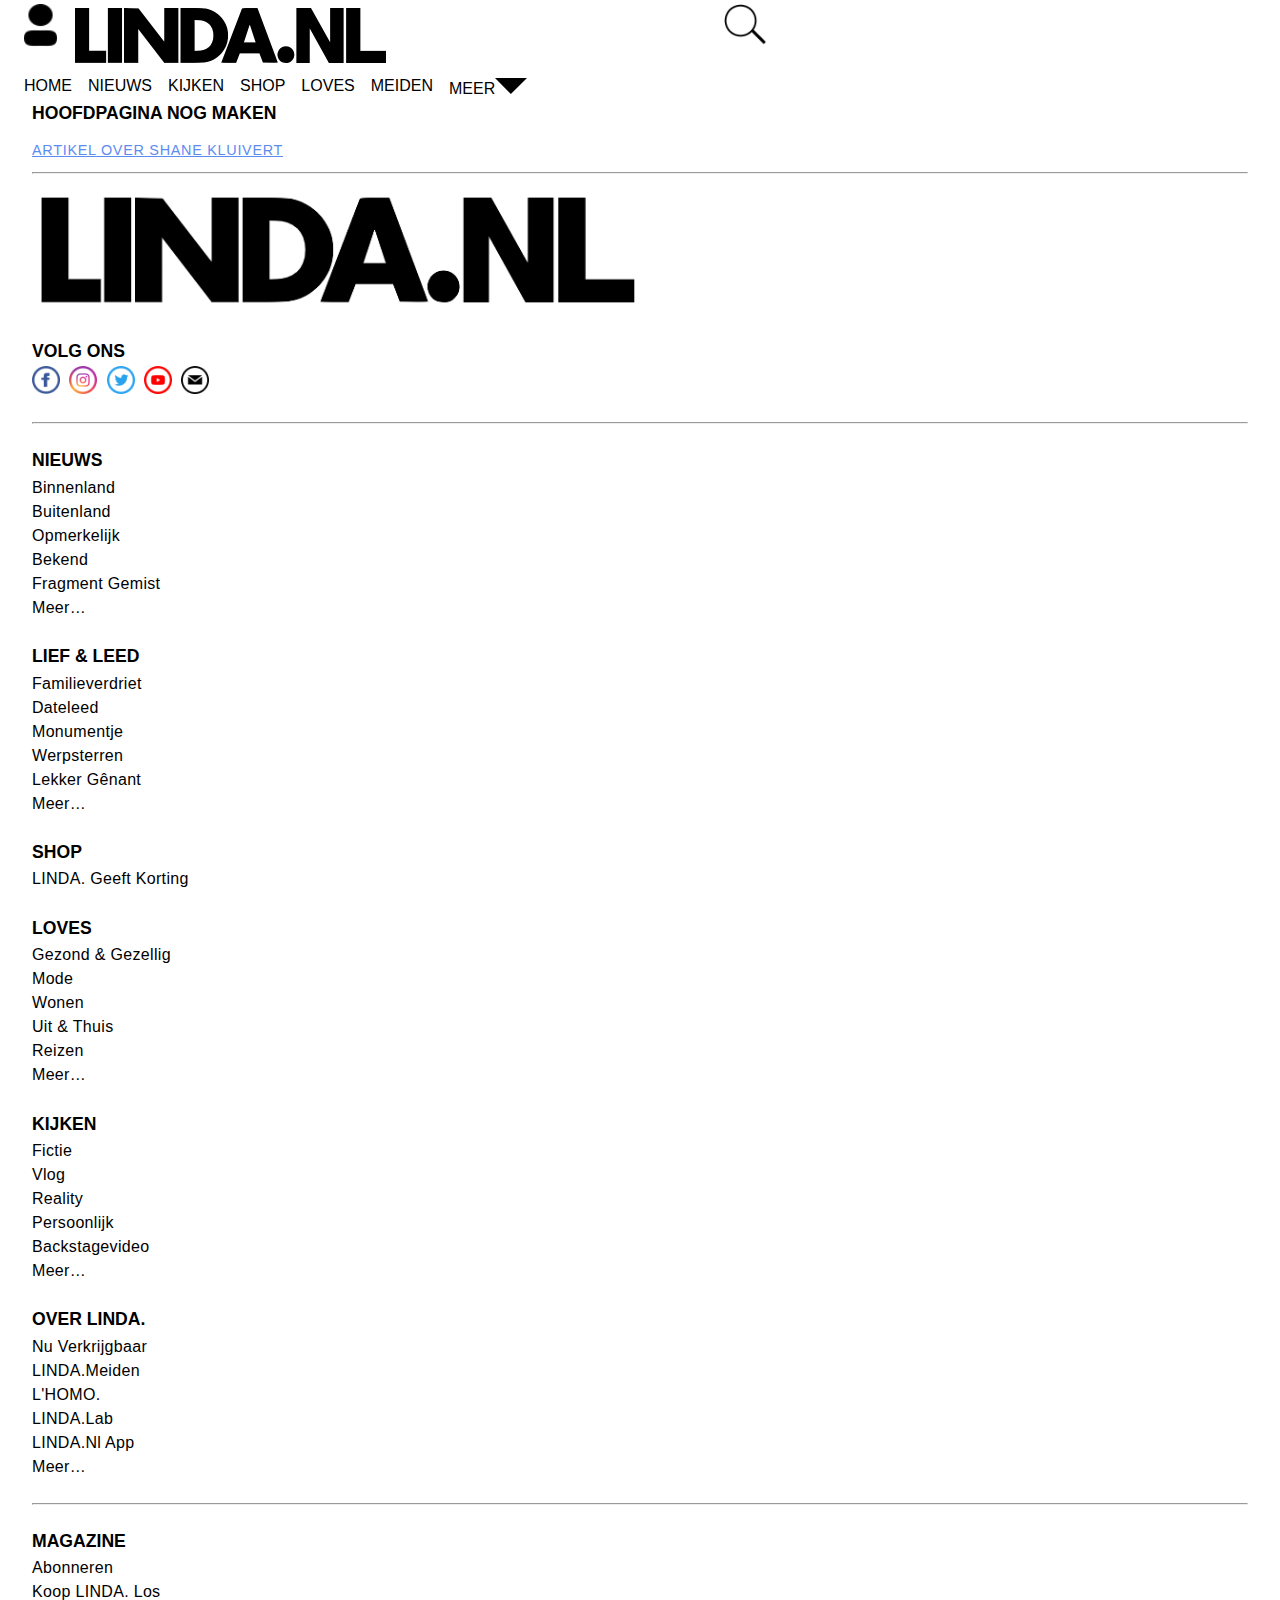
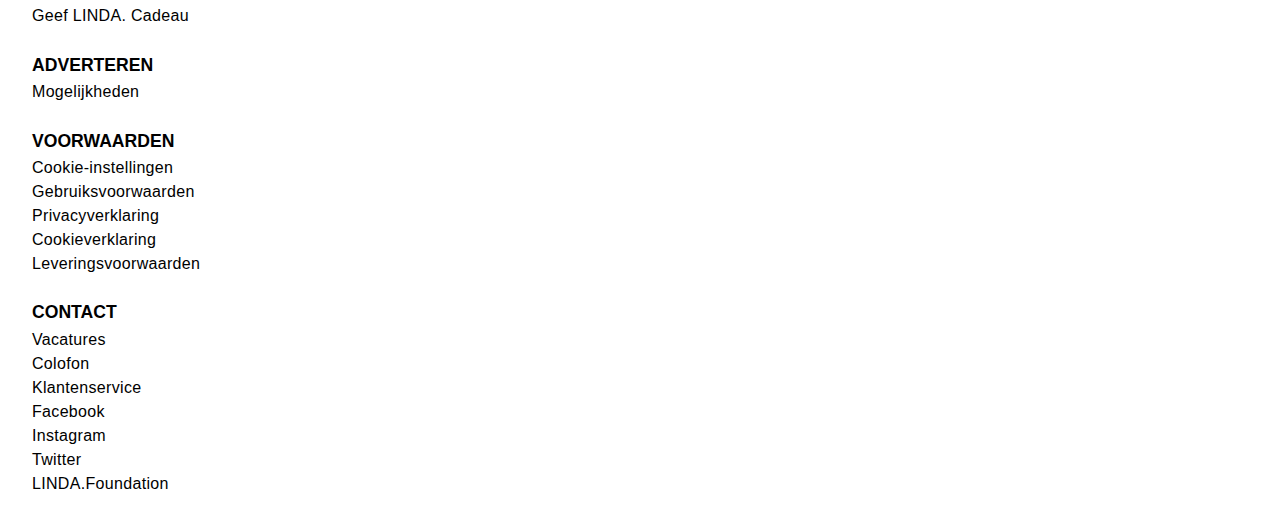
==== index.html @ d3ffcdac "Add files via upload" ====
<!DOCTYPE html>
<html lang="nl">

<head>
    <meta charset="UTF-8">
    <meta name="author" content="jouw naam">
    <meta name="viewport" content="width=device-width, initial-scale=1">

    <title>Linda.nl</title>

    <link href="styles/style.css" rel="stylesheet">

    <!-- icon in de browserbalk -->
    <link rel="icon" href="images/Screenshot%202020-11-25%20at%2020.35.13.png" type="image/x-icon">
</head>

<body>
    <header>
        <nav>
            <ul>
                <li><a href=""> <img src="images/loginbutton@2x.png" alt="Account login"> </a></li>
                <li><a href="index.html"> <img src="images/Screenshot%202020-11-25%20at%2011.07.52.png" alt="Linda.nl logo"> </a></li>
                <li><a href=""> <img src="images/search@2x.png" alt="Zoekfunctie"> </a></li>
            </ul>

            <ul>
                <li><a href="index.html">Home</a></li>
                <li><a href="">Nieuws</a></li>
                <li><a href="">Kijken</a></li>
                <li><a href="">Shop</a></li>
                <li><a href="">Loves</a></li>
                <li><a href="">Meiden</a></li>
                <li class="meerknopje"><a href="">Meer<img src="images/more-menu@2x.png" alt="Meer menu"></a></li>
            </ul>
        </nav>
    </header>

    <main>
        <article>
            <h1>HOOFDPAGINA NOG MAKEN</h1>

            <h3><a href="article.html">Artikel over Shane Kluivert</a></h3>
        </article>
    </main>

    <footer>
        <hr />

        <img class="logo" src="images/Screenshot%202020-11-25%20at%2011.07.52.png" alt="Linda.nl logo">

        <section class='volg ons'>
            <h2>Volg ons</h2>
            <ul>
                <a href="https://www.facebook.com/linda.nl/" target="_blank"> <img src="images/icon-fb@2x.png" alt="Facebook icon"> </a>
                <a href="https://www.instagram.com/linda/" target="_blank"> <img src="images/icon-instagram@2x.png" alt="Instagram icon"> </a>
                <a href="https://twitter.com/lindanieuws" target="_blank"> <img src="images/icon-twitter@2x.png" alt="Twitter icon"> </a>
                <a href="https://www.youtube.com/channel/UCWC7Q-2GDq3qexVxcdWIJoQ" target="_blank"> <img src="images/icon-youtube@2x.png" alt="You-Tube icon"> </a>
                <a href="https://www.linda.nl/nieuwsbrief" target="_blank"> <img src="images/icon-newsletter@2x.png" alt="E-mail icon"> </a>
            </ul>
        </section> <!-- end of class volg ons -->

        <hr />

        <section class='Nieuws'>
            <h2><a href="https://www.linda.nl/nieuws/">Nieuws</a></h2>
            <ul>
                <li><a href="https://www.linda.nl/nieuws/binnenland/">Binnenland</a></li>
                <li><a href="https://www.linda.nl/nieuws/buitenland/">Buitenland</a></li>
                <li><a href="https://www.linda.nl/nieuws/opmerkelijk/">Opmerkelijk</a></li>
                <li><a href="https://www.linda.nl/nieuws/bekend/">Bekend</a></li>
                <li><a href="https://www.linda.nl/nieuws/fragment-gemist/">Fragment Gemist</a></li>
                <li><a href="https://www.linda.nl/nieuws/">Meer&hellip;</a></li>
            </ul>
        </section> <!-- end of class nieuws -->

        <section class='Lief & leed'>
            <h2><a href="https://www.linda.nl/lief-en-leed/">Lief &amp; leed</a></h2>
            <ul>
                <li><a href="https://www.linda.nl/familieverdriet/">Familieverdriet</a></li>
                <li><a href="https://www.linda.nl/lief-en-leed/dateleed/">Dateleed</a></li>
                <li><a href="https://www.linda.nl/lief-en-leed/monumentje/">Monumentje</a></li>
                <li><a href="https://www.linda.nl/lief-en-leed/werpsterren/">Werpsterren</a></li>
                <li><a href="https://www.linda.nl/lief-en-leed/lekker-genant/">Lekker Gênant</a></li>
                <li><a href="https://www.linda.nl/lief-en-leed/">Meer&hellip;</a></li>
            </ul>
        </section> <!-- end of class lief & leed -->

        <section class='Shop'>
            <h2><a href="https://korting.linda.nl/">Shop</a></h2>
            <ul>
                <li><a href="https://korting.linda.nl/">LINDA. Geeft Korting</a></li>
            </ul>
        </section> <!-- end of class shop -->

        <section class='Loves'>
            <h2><a href="https://www.linda.nl/loves/">Loves</a></h2>
            <ul>
                <li><a href="https://www.linda.nl/gezond-gezellig/">Gezond &amp; Gezellig</a></li>
                <li><a href="https://www.linda.nl/lifestyle/mode/">Mode</a></li>
                <li><a href="https://www.linda.nl/lifestyle/wonen/">Wonen</a></li>
                <li><a href="https://www.linda.nl/uit/">Uit &amp; Thuis</a></li>
                <li><a href="https://www.linda.nl/reizen/">Reizen</a></li>
                <li><a href="https://www.linda.nl/loves/">Meer&hellip;</a></li>
            </ul>
        </section> <!-- end of class loves -->

        <section class='Kijken'>
            <h2><a href="https://www.linda.nl/kijken/">Kijken</a></h2>
            <ul>
                <li><a href="https://www.linda.nl/tv/fictie/">Fictie</a></li>
                <li><a href="https://www.linda.nl/tv/vlog/">Vlog</a></li>
                <li><a href="https://www.linda.nl/tv/reality/">Reality</a></li>
                <li><a href="https://www.linda.nl/tv/persoonlijk/">Persoonlijk</a></li>
                <li><a href="https://www.linda.nl/tv/backstagevideo/">Backstagevideo</a></li>
                <li><a href="https://www.linda.nl/tv/">Meer&hellip;</a></li>
            </ul>
        </section> <!-- end of class kijken -->

        <section class='Over LINDA.'>
            <h2><a href="https://www.linda.nl/magazine/">Over LINDA.</a></h2>
            <ul>
                <li><a href="https://www.linda.nl/magazine/">Nu Verkrijgbaar</a></li>
                <li><a href="https://www.linda.nl/linda-meiden/">LINDA.Meiden</a></li>
                <li><a href="https://www.linda.nl/linda-tv-nieuws/lhomo-linda-tv/">L'HOMO.</a></li>
                <li><a href="https://www.linda.nl/?page_id=526406/">LINDA.Lab</a></li>
                <li><a href="https://www.linda.nl/app/">LINDA.Nl App</a></li>
                <li><a href="https://www.linda.nl/magazine/">Meer&hellip;</a></li>
            </ul>
        </section> <!-- end of class over LINDA. -->

        <hr />

        <section class='Magazine'>
            <h2>Magazine</h2>
            <ul>
                <li><a href="https://abonnement.linda.nl/#origin=titelsite-linda&linktype=click-abonneren-footer/">Abonneren</a></li>
                <li><a href="https://www.linda.nl/koop-linda-los/">Koop LINDA. Los</a></li>
                <li><a href="https://abonnement.linda.nl/geefcadeau#origin=titelsite-linda&linktype=click-footer-cadeau/">Geef LINDA. Cadeau</a></li>
            </ul>
        </section> <!-- end of class magazine -->

        <section class='Adverteren'>
            <h2>Adverteren</h2>
            <ul>
                <li><a href="https://adverteren.linda.nl/">Mogelijkheden</a></li>
            </ul>
        </section> <!-- end of class adverteren -->

        <section class='Voorwaarden'>
            <h2>Voorwaarden</h2>
            <ul>
                <li><a href="">Cookie-instellingen</a></li>
                <li><a href="https://privacy.talpanetwork.com/nl/voorwaarden/">Gebruiksvoorwaarden</a></li>
                <li><a href="https://privacy.talpanetwork.com/nl/privacy/">Privacyverklaring</a></li>
                <li><a href="https://privacy.talpanetwork.com/nl/cookies/">Cookieverklaring</a></li>
                <li><a href="https://www.linda.nl/leveringsvoorwaarden/">Leveringsvoorwaarden</a></li>
            </ul>
        </section> <!-- end of class voorwaarden -->

        <section class='Contact'>
            <h2>Contact</h2>
            <ul>
                <li><a href="https://www.linda.nl/vacature/">Vacatures</a></li>
                <li><a href="https://www.linda.nl/colofon/">Colofon</a></li>
                <li><a href="http://klantenservice.linda.nl/nl/support/home/">Klantenservice</a></li>
                <li><a href="https://www.facebook.com/linda.nl/">Facebook</a></li>
                <li><a href="https://www.instagram.com/linda/">Instagram</a></li>
                <li><a href="https://twitter.com/lindanieuws/">Twitter</a></li>
                <li><a href="https://www.lindafoundation.nl/">LINDA.Foundation</a></li>
            </ul>
        </section> <!-- end of class contact -->
    </footer>

    <script src="scripts/script.js"></script>

</body>

</html>
---- styles/style.css ----
/* styling geldig op alle html */
* {
    /* nergens een padding tussen, zonder dit kan een default gegeven worden met padding */
    padding: 0;
    /* padding en border hebben geen invloed op de width */
    box-sizing: border-box;
    font-family: "Helvetica Neue", sans-serif;
    background-color: white;
    margin: 0;
}

header {
    display: flex;
    margin-left: 1em;
    margin-right: 1em;
}

header nav ul {
    display: flex;
    overflow-x: scroll;
}

header nav ul li {
    text-transform: uppercase;
    font-weight: 200;
    /* margin boven en onder & links en rechts */
    margin: .25em 0;
    line-height: 1em;
    list-style-type: none;
    padding-left: .5em;
    padding-right: .5em;
}

.meerknopje {
    display: flex;
    flex-direction: row;
}

/* unvisited link */
header a:link {
    color: black;
    text-decoration: none;
}

/* visited link */
header a:visited {
    color: black;
    text-decoration: none;
    text-decoration: underline;
    font-weight: 600;
}

/* mouse over link */
header a:hover,
a:focus {
    color: black;
    text-decoration: none;
}

/* selected link */
header a:active {}


/* inlog icon in header */
header nav ul li:nth-of-type(1) img {
    width: 110%;
}

/* linda logo in header */
header nav ul li:nth-of-type(2) img {
    width: 50%;
}

/* vergrootglas icon in header */
header nav ul li:nth-of-type(3) img {
    width: 90%;
}

main article {
    margin-left: 2em;
    margin-right: 2em;
}

p.ondertitel {
    text-transform: uppercase;
    font-weight: 300;
    margin-top: 1em;
    margin: auto;
    font-size: .7em;
}

h1 {
    text-transform: uppercase;
    font-weight: 900;
    /* maak de tekst zo smal als mogelijk */
    font-stretch: ultra-condensed;
    /* margin boven en onder & links en rechts */
    margin: .25em 0;
    line-height: 1em;
    font-size: 1.1em;
}

h2 {
    text-transform: uppercase;
    margin: 0 0 .5em 0;
    /* maak de tekst zo smal als mogelijk */
    font-stretch: ultra-condensed;
    font-size: 1.1em;
}

h3 {
    font-weight: 600;
    font-size: .85em;
}

h4 {
    font-weight: 300;
    /* iets meer witruimte tussen de letters in */
    letter-spacing: .02em;
    font-size: .7em;
    color: grey;
}

h5 {
    text-transform: uppercase;
    font-weight: 300;
    /* iets meer witruimte tussen de letters in */
    letter-spacing: .02em;
    margin: 0 0 1em 0;
}

p {
    font-size: .85em;
    font-weight: 300;
    margin: 0 0 2em 0;
    line-height: 1.5em;
}

/* H2 in eerste artikel over Shane KLuivert */
main article:nth-of-type(1) h2 {
    font-weight: 900;
}

/* H2 in tweede artikel met kopje meer eten & drinken */
main article:nth-of-type(2) h2 {
    font-weight: 200;
    /* iets meer witruimte tussen de letters in */
    letter-spacing: .02em;
    text-align: center;
    padding-top: 1em;
}

/* H2 in derde artikel met kopje advertorials cultuursnuivers */
main article:nth-of-type(3) h2 {
    font-weight: 200;
    /* iets meer witruimte tussen de letters in */
    letter-spacing: .02em;
    text-align: center;
    padding-top: 1em;
}

/* H2 in vierde artikel met kopje meest bekeken */
main article:nth-of-type(4) h2 {
    font-weight: 200;
    /* iets meer witruimte tussen de letters in */
    letter-spacing: .02em;
    text-align: center;
    padding-top: 1em;
}

/* H3 in eerste artikel over Shane Kluivert */
main article:nth-of-type(1) h3:nth-of-type(1) {
    text-transform: uppercase;
    font-weight: 300;
    font-size: .9em;
    color: grey;
    /* iets meer witruimte tussen de letters in */
    letter-spacing: .05em;
    padding: 1em 0;
}

/* H3 in tweede artikel over meer eten & drinken */
main article:nth-of-type(2) h3 {
    padding-bottom: 1em;
}

/* H3 in het derde artikel over advertorials cultuursnuivers */
main article:nth-of-type(3) h3 {
    padding-bottom: 1.8em;
}

/* H3 in vierde artikel over meest bekeken de 'uitleg' bij afbeelding */
main article:nth-of-type(4) h3 {
    font-weight: 400;
    font-size: .9em;
    /* iets meer witruimte tussen de letters in */
    letter-spacing: .05em;
    line-height: 1.4em;
    margin-bottom: 1.8em;
}

/* H4 in eerste artikel over Shane Kluivert 'tijdsaanduiding en auteur' */
main article:nth-of-type(1) h4 {
    text-transform: uppercase;
    margin: 0 0 1.5em 0;
}

/* H5 in vierde artikel over meest bekeken de 'ondertitel' bij afbeelding */
main article:nth-of-type(4) h5 {
    letter-spacing: .05em;
    font-size: .8em;
    margin-bottom: .5em;
}

/* eerste p in eerste artikel over Shane Kluivert */
main article:nth-of-type(1) p:nth-of-type(2) {
    margin-bottom: 1em;
}

/* negende p in eerste artikel over Shane Kluivert 'lees ook' */
main article:nth-of-type(1) p:nth-of-type(9) {
    text-align: center;
    margin-top: 2em;
    margin-bottom: .5em;
}

/* tiende p in eerste artikel over Shane Kluivert 'link bij lees ook' */
main article:nth-of-type(1) p:nth-of-type(10) {
    text-align: center;
    margin-top: 0;
    margin-bottom: 2em;
}

/* p in tweede artikel 'meer eten & drinken link' */
main article:nth-of-type(2) p:nth-of-type(1) {
    text-transform: uppercase;
    font-weight: 800;
    text-align: center;
    margin-top: 1em;
    margin-bottom: 1.5em;
    font-size: 1em;
}

/* linkjes in eerste artikel over Shane Kluivert */
main article:nth-of-type(1) a {
    text-decoration: underline;
    color: black;
}

/* linkjes in tweede artikel 'meer eten & drinken' */
main article:nth-of-type(2) a {
    text-decoration: underline;
    color: black;
}

/* unvisited link in eerste artikel over Shane Kluivert */
main article:nth-of-type(1) a:link {
    color: #5d8cf1;
}

/* visited link in eerste artikel over Shane Kluivert */
main article:nth-of-type(1) a:visited {
    color: #5d8cf1;
}

/* mouse over link in eerste artikel over Shane Kluivert */
main article:nth-of-type(1) a:hover,
a:focus {}

/* selected link in eerste artikel over Shane Kluivert */
main article:nth-of-type(1) a:active {}

/* het tweede artikel */
main article:nth-of-type(2) section {
    display: flex;
    align-items: flex-start;
    padding: .25em 0;
}

/* de secties in de secties in het tweede artikel */
main article:nth-of-type(2) section section {
    display: flex;
    align-items: flex-start;
}

/* het eerste 'blokje' in het tweede artikel */
main article:nth-of-type(2) section:nth-of-type(1) {
    display: flex;
    flex-direction: row;
}

/* de eerste sectie uit het eerste 'blokje' in het tweede artikel */
main article:nth-of-type(2) section:nth-of-type(1) section:nth-of-type(1) {
    flex-direction: column;
}

/* het tweede 'blokje' in het tweede artikel */
main article:nth-of-type(2) section:nth-of-type(2) {
    display: flex;
    flex-direction: row;
}

/* de eerste sectie uit het tweede 'blokje' in het tweede artikel */
main article:nth-of-type(2) section:nth-of-type(2) section:nth-of-type(1) {
    flex-direction: column;
}

/* het derde 'blokje' in het tweede artikel */
main article:nth-of-type(2) section:nth-of-type(3) {
    display: flex;
    flex-direction: row;
}

/* de eerste sectie uit het derde 'blokje' in het tweede artikel */
main article:nth-of-type(2) section:nth-of-type(3) section:nth-of-type(1) {
    flex-direction: column;
}

/* het vierde 'blokje' in het tweede artikel */
main article:nth-of-type(2) section:nth-of-type(4) {
    display: flex;
    flex-direction: row;
}

/* de eerste sectie uit het vierde 'blokje' in het tweede artikel */
main article:nth-of-type(2) section:nth-of-type(4) section:nth-of-type(1) {
    flex-direction: column;
}

/* het vijfde 'blokje' in het tweede artikel */
main article:nth-of-type(2) section:nth-of-type(5) {
    display: flex;
    flex-direction: row;
}

/* de eerste sectie uit het vijfde 'blokje' in het tweede artikel */
main article:nth-of-type(2) section:nth-of-type(5) section:nth-of-type(1) {
    flex-direction: column;
}

/* de secties uit artikel 3 in een horizontale scrollbar willen plaatsen */
main article:nth-of-type(3) section {
    /* scrollbar van meerdere elementen die uit beeld flowen */
    overflow-x: scroll;
}

/* de secties uit artikel 4 in een horizontale scrollbar willen plaatsen */
main article:nth-of-type(4) section {
    /* scrollbar van meerdere elementen die uit beeld flowen */
    overflow-x: scroll;
}

/* in het vierde artikel de tekst onder de foto */
main article:nth-of-type(4) section section:nth-of-type(1) {
    text-align: center;

}

main section.share {
    margin-left: 2em;
    padding: .5em 0;
}

/* unvisited link bij section 'share' */
main section.share a:link {
    color: black;
    text-decoration: none;
}

/* visited link bij section 'share' */
main section.share a:visited {
    color: black;
    text-decoration: none;
}

/* mouse over link bij section 'share' */
main section.share a:hover,
a:focus {
    text-decoration: none;
}

/* selected link bij section 'share' */
main section.share a:active {}

/* afbeelding Shane in eerste artikel */
main article:nth-of-type(1) img {
    width: 100%;
    height: auto;
}

/* video over Shane in eerste artikel */
main article:nth-of-type(1) iframe {
    width: 100%;
    height: auto;
}

/* afbeeldingen van facebook, whatsapp en email om te sharen */
main section.share img {
    width: 1.75em;
    height: auto;
    margin-right: .3em;
}

/* afbeeldingen in artikel 'meer eten & drinken */
main article:nth-of-type(2) section:nth-of-type(2) img {
    width: 5em;
    height: 5em;
}

/* afbeeldingen in artikel 'advertorials cultuursnuivers' */
main article:nth-of-type(3) section img {
    width: 100%;
    height: auto;
}

/* afbeeldingen in artikel 'meest bekeken' */
main article:nth-of-type(4) section img {
    width: 100%;
    height: auto;
}

footer {
    margin-left: 2em;
    margin-right: 2em;
    position: static;
}

footer section {
    position: relative;
    flex-wrap: wrap;
}

footer section:nth-of-type(1) {
    text-decoration: none;
}

footer h2 {
    font-size: 1.1em;
    margin: 1.5em 0 .25em 0;
    text-decoration: none;
}

footer ul {
    list-style-type: none;
    margin: .25em 0 1.5em 0;
}

footer ul li {
    font-weight: 300;
    letter-spacing: .02em;
    line-height: 1.5em;
    text-decoration: none;
}

/* unvisited link */
footer a:link {
    color: black;
    text-decoration: none;
}

/* visited link */
footer a:visited {
    color: black;
    text-decoration: none;
}

/* mouse over link */
footer a:hover,
a:focus {
    text-decoration: underline;
}

/* selected link */
footer a:active {}

/* unvisited link bij 'volg ons' */
footer section:nth-of-type(1) a:link {
    text-decoration: none;
}

/* visited link bij 'volg ons' */
footer section:nth-of-type(1) a:visited {
    text-decoration: none;
}

/* mouse over link bij 'volg ons' */
footer section:nth-of-type(1) a:hover,
a:focus {
    color: black;
    text-decoration: none;
}

/* selected link bij 'volg ons' */
footer section:nth-of-type(1) a:active {}

/* afbeeldingen van social media accounts in de footer */
footer section:nth-of-type(1) img {
    width: 1.75em;
    height: auto;
    margin-right: .3em;
}

.logo {
    width: 50%;
    align-content: center;
    margin-top: 1em;
}
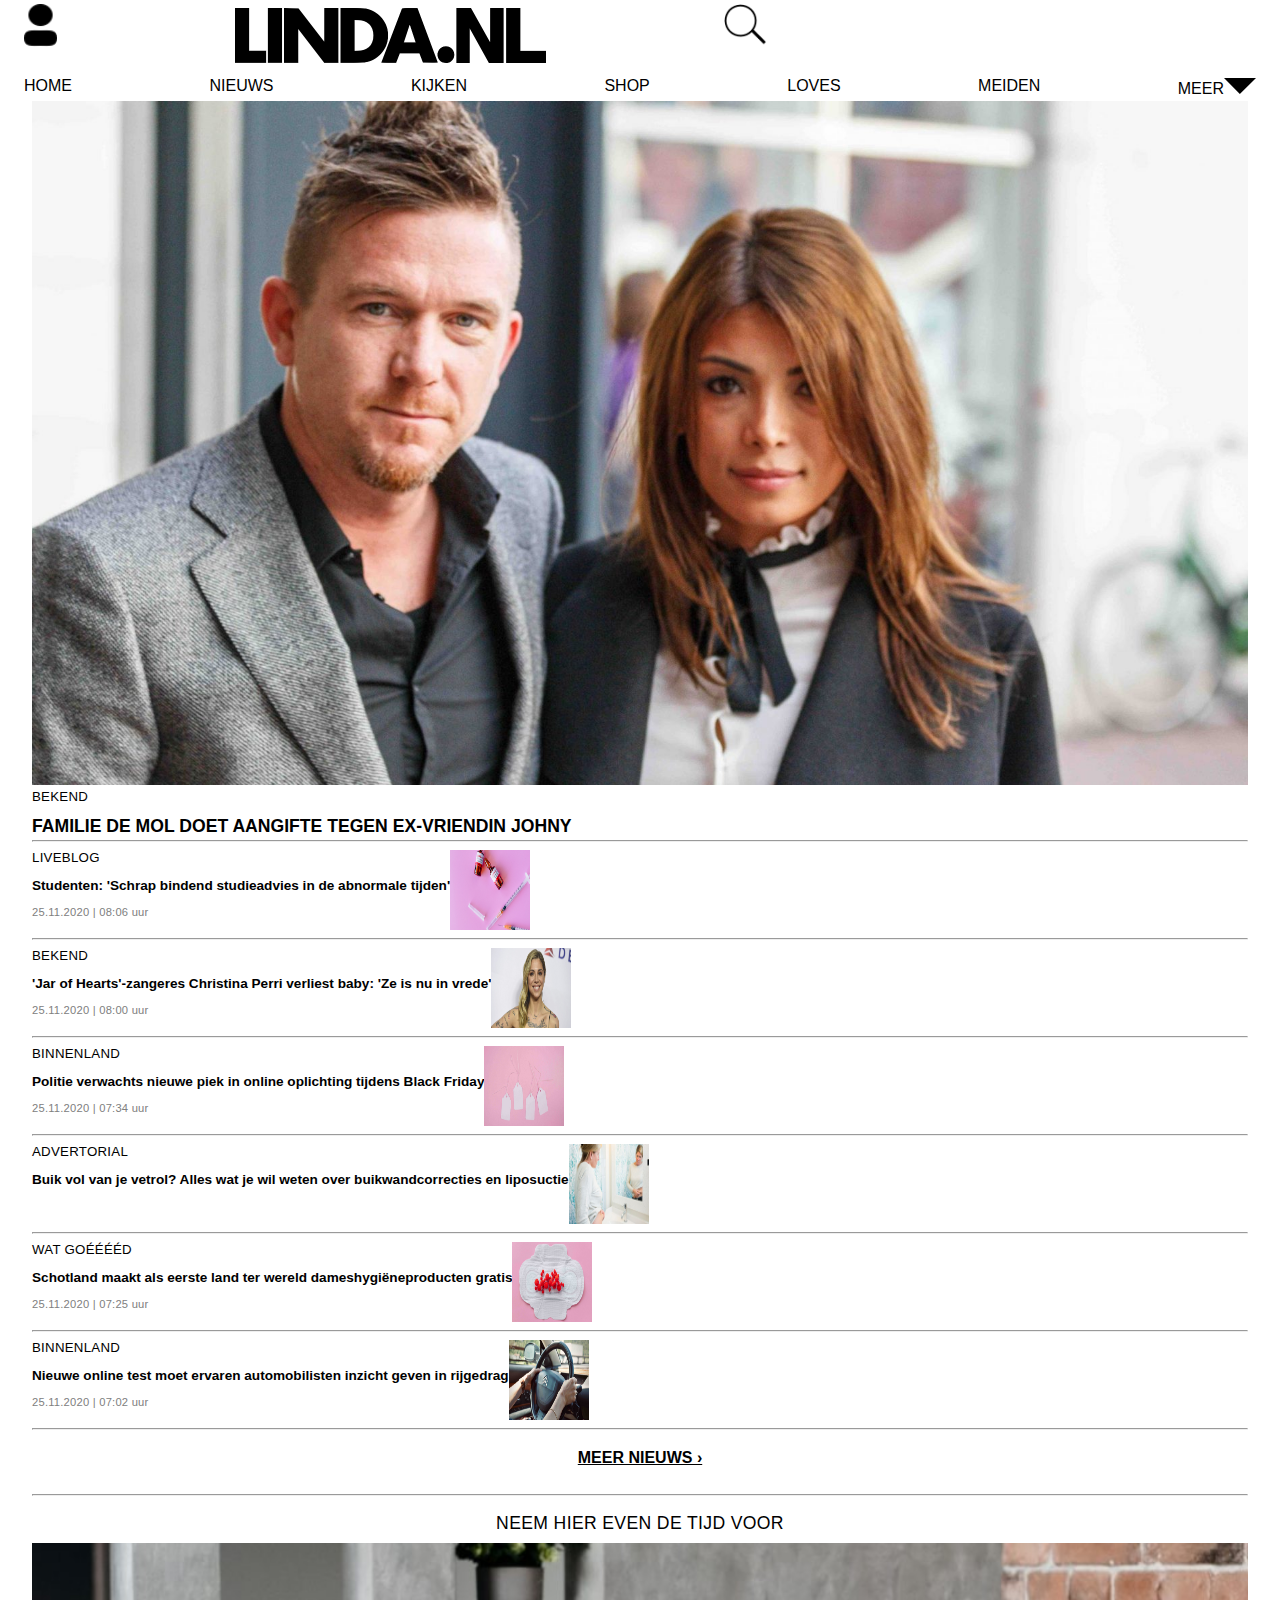
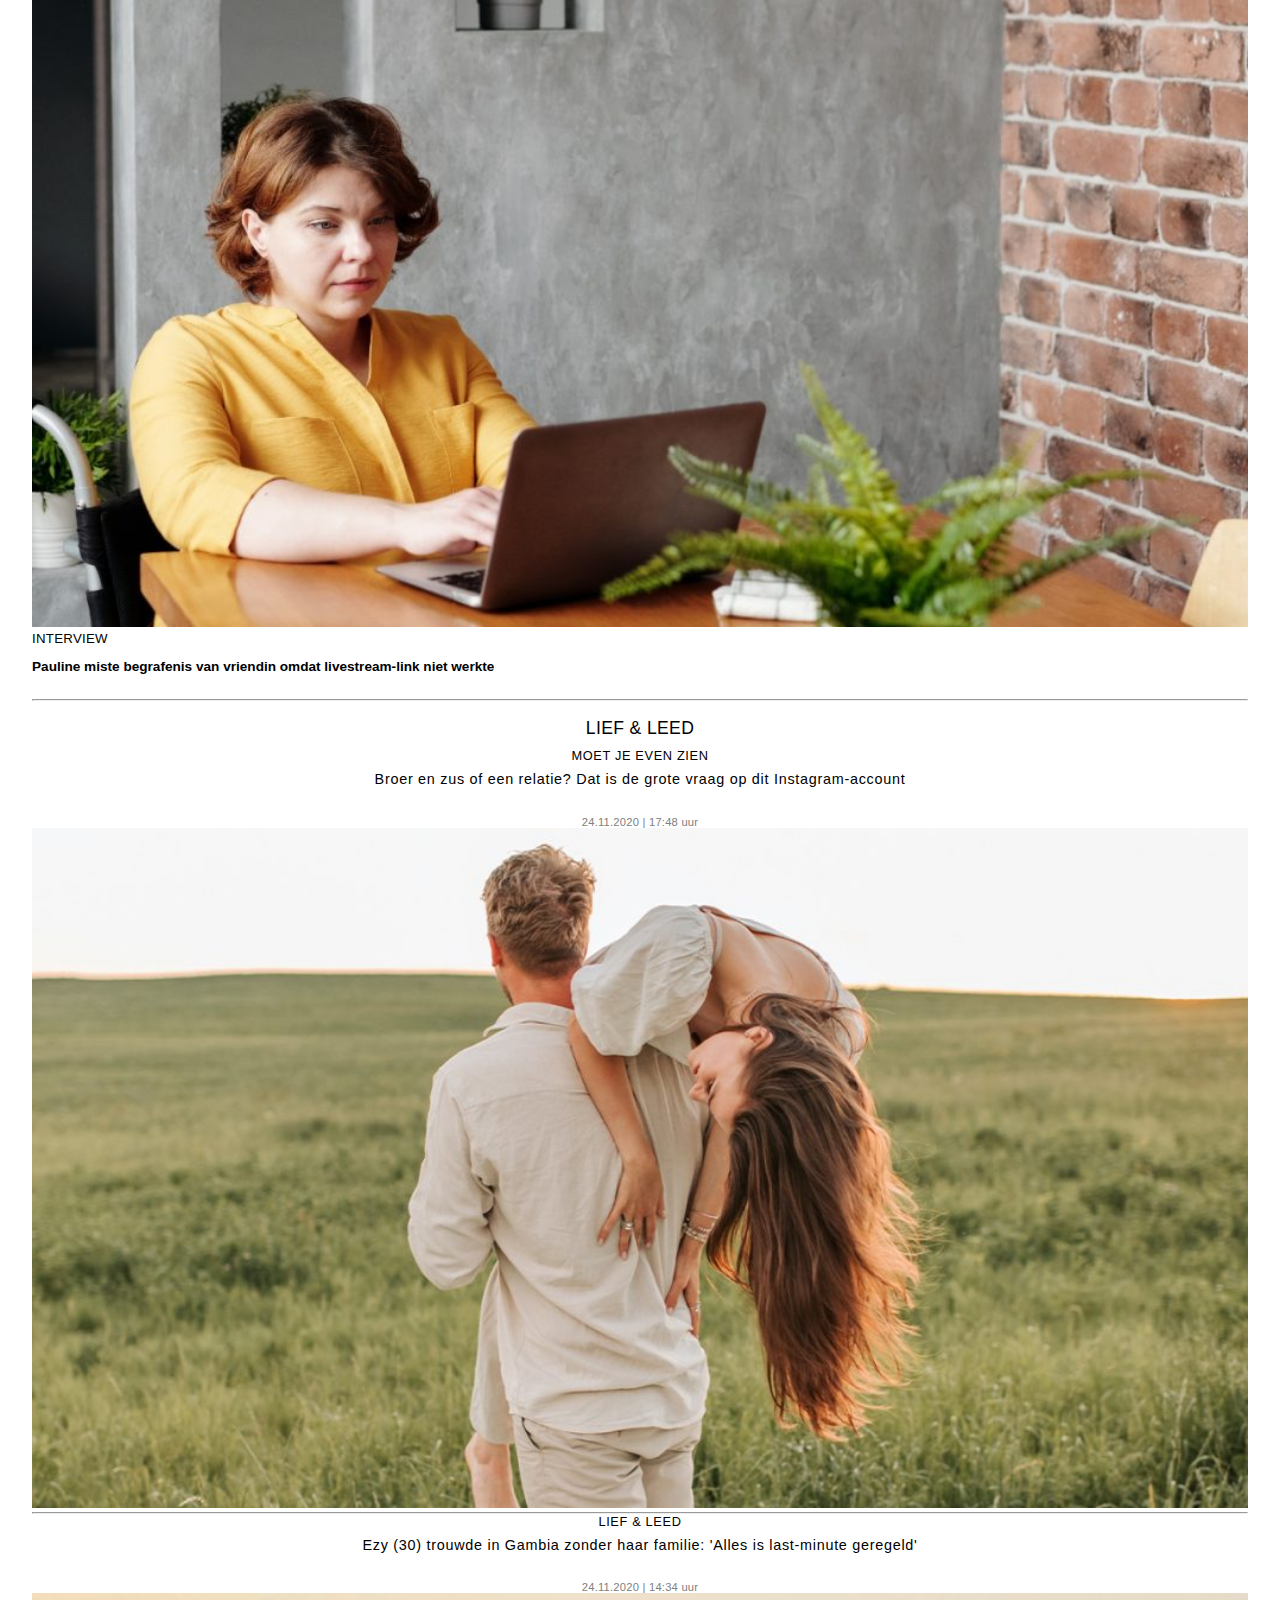
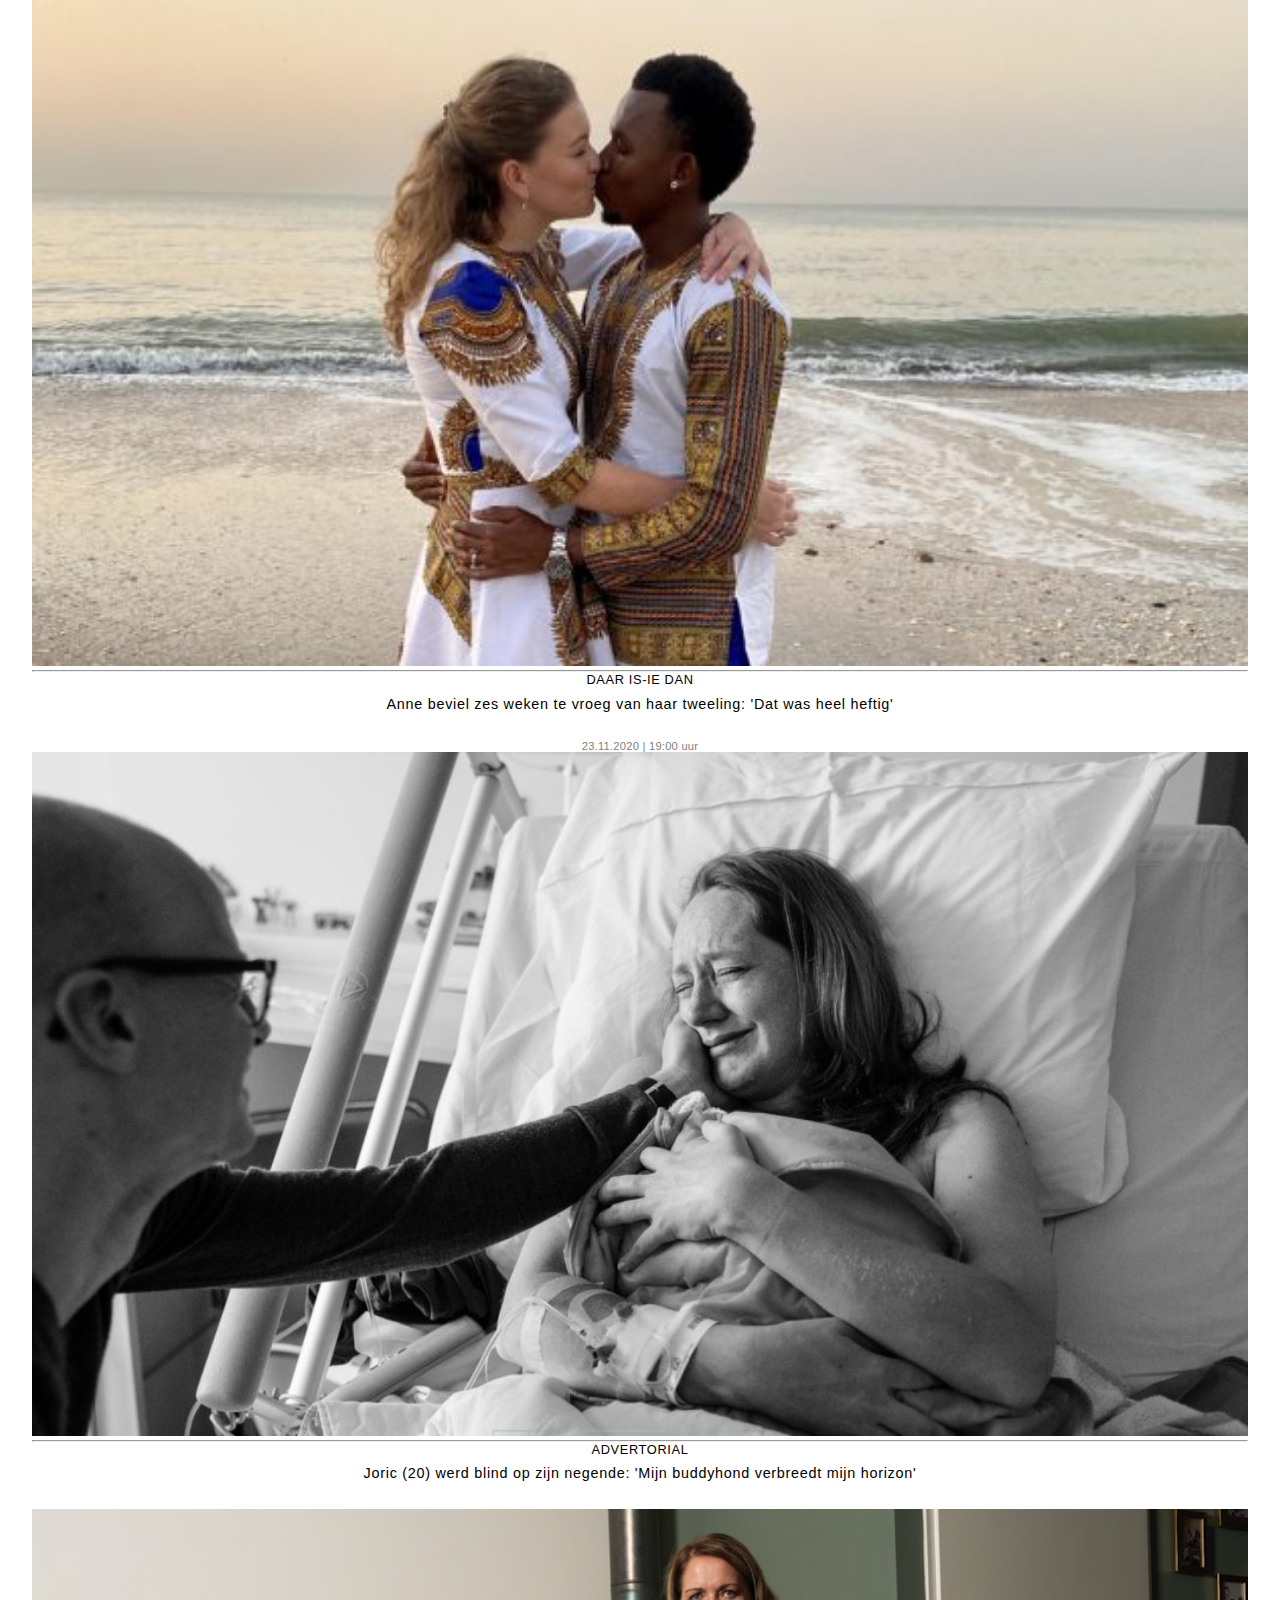
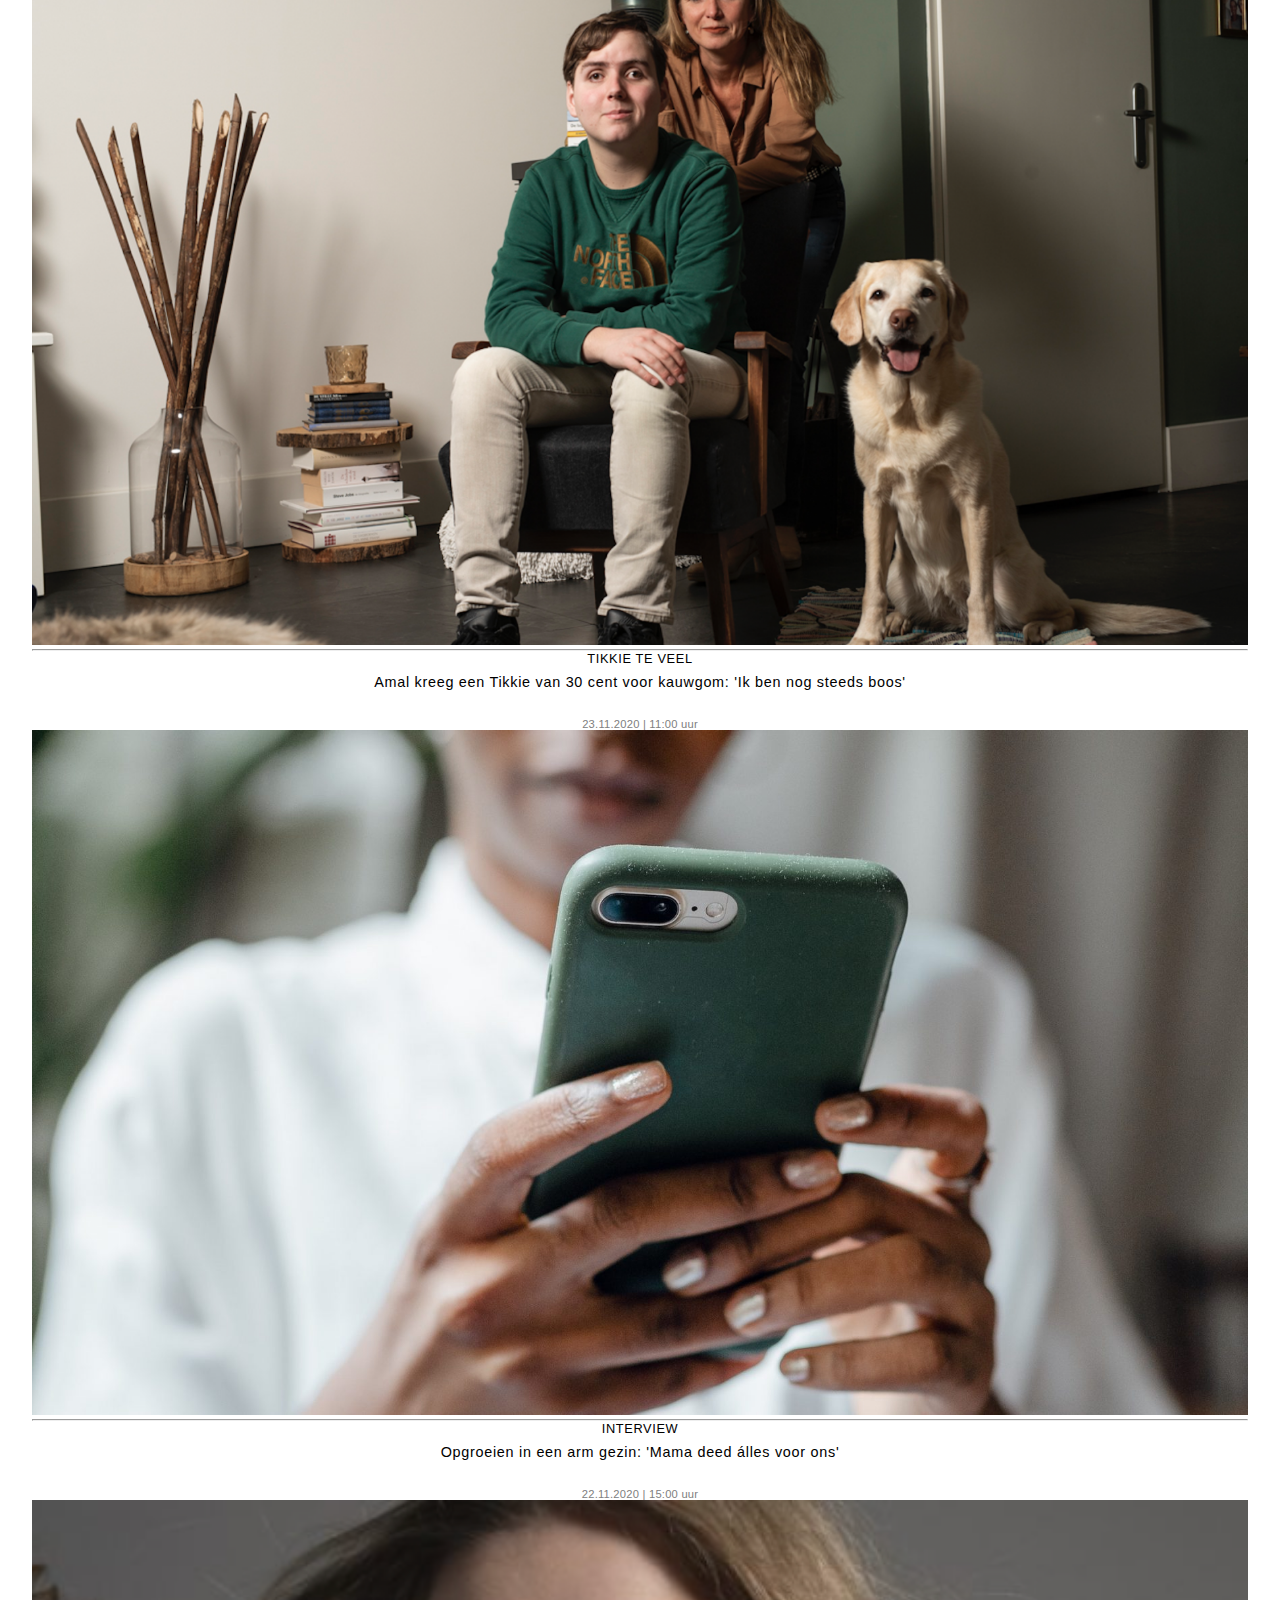
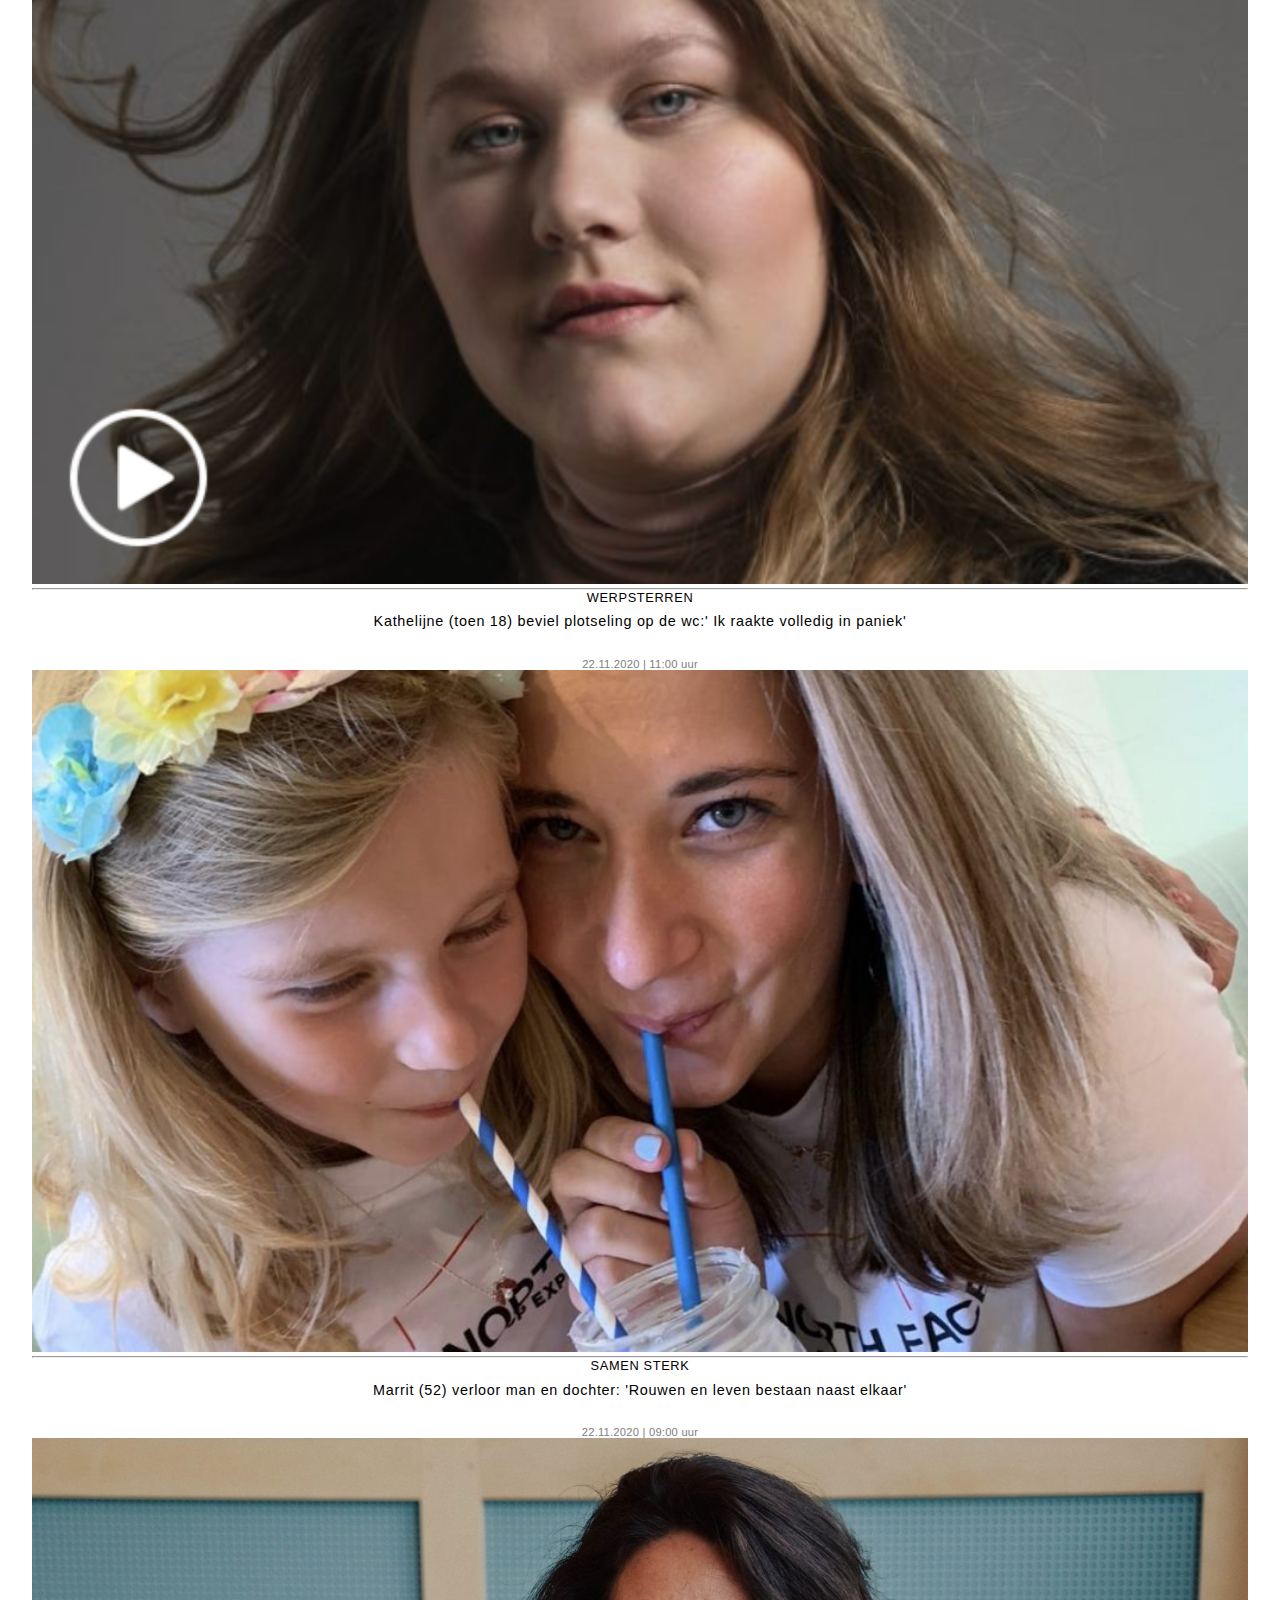
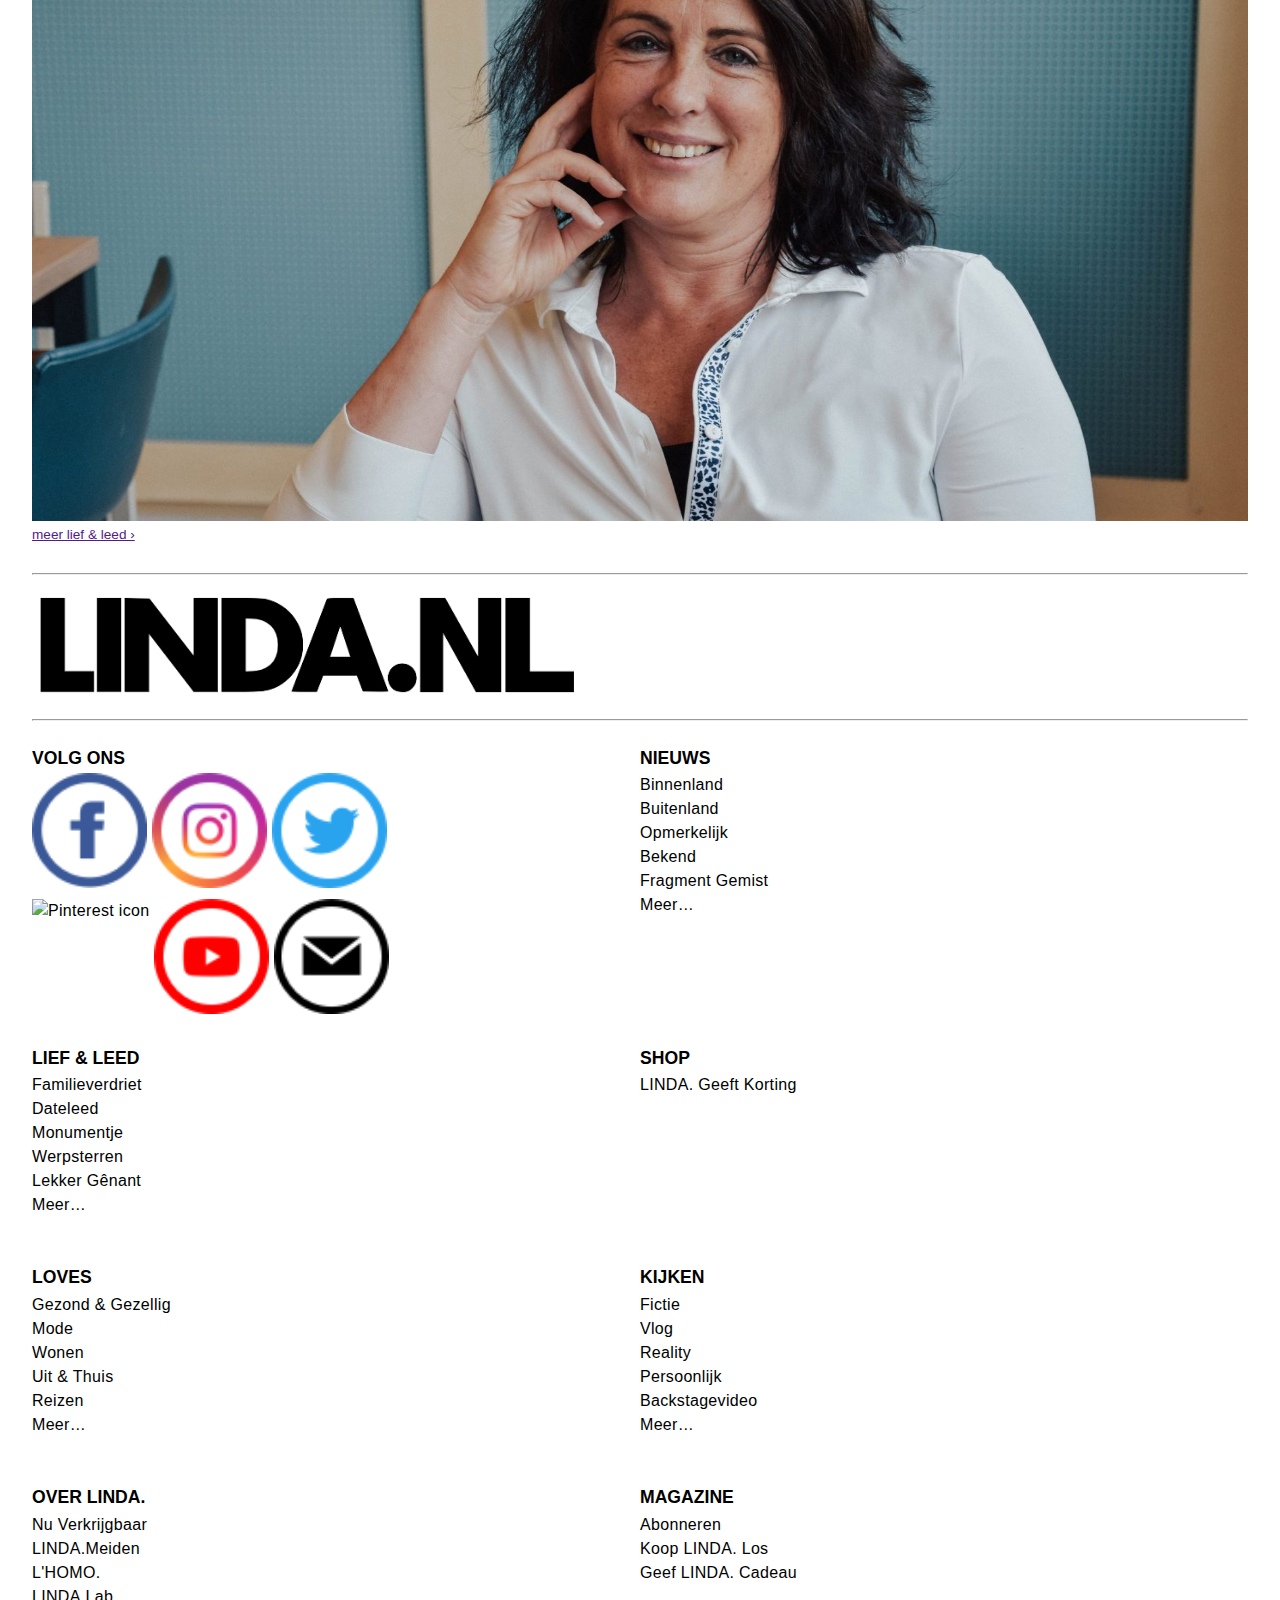
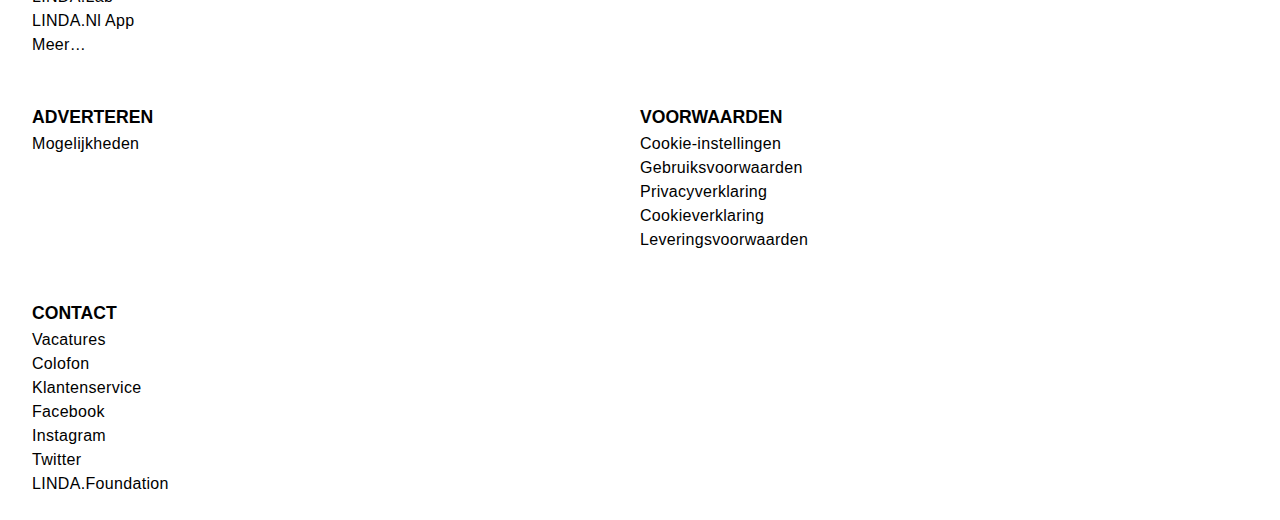
==== commit f0a03e2d: "Add files via upload" ====
--- a/index.html
+++ b/index.html
@@ -1,4 +1,4 @@
-<!DOCTYPE html>
+<!doctype html>
 <html lang="nl">
 
 <head>
@@ -6,7 +6,7 @@
     <meta name="author" content="jouw naam">
     <meta name="viewport" content="width=device-width, initial-scale=1">
 
-    <title>Linda.nl</title>
+    <title>Shane Kluivert brengt tweede kookboek uit en ja, daar worden wij blij van - Linda.nl</title>
 
     <link href="styles/style.css" rel="stylesheet">
 
@@ -35,31 +35,239 @@
         </nav>
     </header>
 
-    <main>
-        <article>
-            <h1>HOOFDPAGINA NOG MAKEN</h1>
-
-            <h3><a href="article.html">Artikel over Shane Kluivert</a></h3>
+    <main class="index">
+        <article class="JohnyDeMol">
+            <section>
+                <img class="JohnyDeMol" src="images/afdreiging-johnny-de-mol-shima-scaled-e1606291314679-1800x1013.jpg" alt="Johny de Mol en zijn ex-vriendin">
+                <h5>bekend</h5>
+                <h1>Familie de mol doet aangifte tegen ex-vriendin johny</h1>
+            </section>
         </article>
+
+        <hr />
+
+        <article class='Meer nieuws'>
+            <section>
+                <section>
+                    <h5>Liveblog</h5>
+                    <h3>Studenten: 'Schrap bindend studieadvies in de abnormale tijden'</h3>
+                    <h4>25.11.2020 | 08:06 uur</h4>
+                </section>
+                <section>
+                    <img src="images/coronavirus-e1606111895250-1024x577.png" alt="Spuitjes en medicijnen voor COVID-19">
+                </section>
+            </section>
+
+            <hr />
+
+            <section>
+                <section>
+                    <h5>Bekend</h5>
+                    <h3>'Jar of Hearts'-zangeres Christina Perri verliest baby: 'Ze is nu in vrede'</h3>
+                    <h4>25.11.2020 | 08:00 uur</h4>
+                </section>
+                <section>
+                    <img src="images/ANP-86844218-scaled-e1606287575775-1800x1010.jpg" alt="Paparazzifoto van 'Jar of Hearts'-zangeres Christina Perri">
+                </section>
+            </section>
+
+            <hr />
+
+            <section>
+                <section>
+                    <h5>Binnenland</h5>
+                    <h3>Politie verwachts nieuwe piek in online oplichting tijdens Black Friday</h3>
+                    <h4>25.11.2020 | 07:34 uur</h4>
+                </section>
+                <section>
+                    <img src="images/black-friday-scaled-e1606286001789-1800x1013.jpg" alt="Black Friday kortingskaartjes">
+                </section>
+            </section>
+
+            <hr />
+
+            <section>
+                <section>
+                    <h5>Advertorial</h5>
+                    <h3>Buik vol van je vetrol? Alles wat je wil weten over buikwandcorrecties en liposuctie</h3>
+                </section>
+                <section>
+                    <img src="images/buikwand-e1605017464970-600x338.jpg" alt="Vrouw die in de spiegel kijkt en haar vetrol vast heeft">
+                </section>
+            </section>
+
+            <hr />
+
+            <section>
+                <section>
+                    <h5>Wat goééééd</h5>
+                    <h3>Schotland maakt als eerste land ter wereld dameshygiëneproducten gratis</h3>
+                    <h4>25.11.2020 | 07:25 uur</h4>
+                </section>
+                <section>
+                    <img src="images/dameshygi%C3%ABneproducten-scaled-e1606285270523-1800x1013.jpg" alt="Dameshygiëneproducten met rode blaadjes erop">
+                </section>
+            </section>
+
+            <hr />
+
+            <section>
+                <section>
+                    <h5>Binnenland</h5>
+                    <h3>Nieuwe online test moet ervaren automobilisten inzicht geven in rijgedrag</h3>
+                    <h4>25.11.2020 | 07:02 uur</h4>
+                </section>
+                <section>
+                    <img src="images/online-test-scaled-e1606284100500-1800x1013.jpg" alt="Een persoon met 2 handen aan het stuur in de auto">
+                </section>
+            </section>
+
+            <hr />
+
+            <p><a href="">meer nieuws &rsaquo;</a></p>
+
+            <hr />
+        </article> <!-- end of class meer nieuws -->
+
+        <article class="livestream-link">
+            <h2><b>Neem</b> hier even de tijd voor</h2>
+            <img src="images/livestream-link-werkte-niet-begrafenis-1024x576.jpg" alt="Pauline achter de laptop">
+            <h5>Interview</h5>
+            <h3>Pauline miste begrafenis van vriendin omdat livestream-link niet werkte</h3>
+        </article>
+
+        <hr />
+
+        <article class='Lief&leed'>
+            <h2><b>Lief &amp;</b> leed</h2>
+            <section>
+                <section>
+                    <h5>Moet je even zien</h5>
+                    <h3>Broer en zus of een relatie? Dat is de grote vraag op dit Instagram-account</h3>
+                    <h4>24.11.2020 | 17:48 uur</h4>
+                </section>
+                <section>
+                    <img src="images/Broer-en-zus-of-een-relatie_-Dat-is-de-grote-vraag-op-dit-Instagram-account-1024x573.jpg" alt="Een dame die over de schouder van de man wordt getilt met een groen landschap op de achtergrond">
+                </section>
+            </section>
+
+            <hr />
+
+            <section>
+                <section>
+                    <h5>Lief &amp; leed</h5>
+                    <h3>Ezy (30) trouwde in Gambia zonder haar familie: 'Alles is last-minute geregeld'</h3>
+                    <h4>24.11.2020 | 14:34 uur</h4>
+                </section>
+                <section>
+                    <img src="images/Ezy-en-Lamin-1-600x332.jpg" alt="Ezy en haar vriend/man Lamin zoenend op het strand">
+                </section>
+            </section>
+
+            <hr />
+
+            <section>
+                <section>
+                    <h5>Daar is-ie dan</h5>
+                    <h3>Anne beviel zes weken te vroeg van haar tweeling: 'Dat was heel heftig'</h3>
+                    <h4>23.11.2020 | 19:00 uur</h4>
+                </section>
+                <section>
+                    <img src="images/anne-jet-pim-kinderen-abby-bevalling-e1603895000715-1024x576.jpg" alt="Anne in het ziekenhuisbed met haar zes weken te vroeg geboren tweeling in de armen">
+                </section>
+            </section>
+
+            <hr />
+
+            <section>
+                <section>
+                    <h5>Advertorial</h5>
+                    <h3>Joric (20) werd blind op zijn negende: 'Mijn buddyhond verbreedt mijn horizon'</h3>
+                </section>
+                <section>
+                    <img src="images/Schermafbeelding-2020-11-19-om-13.32.42-1800x1089.png" alt="Joric met zijn moeder en buddyhond op de foto in de woonkamer">
+                </section>
+            </section>
+
+            <hr />
+
+            <section>
+                <section>
+                    <h5>Tikkie te veel</h5>
+                    <h3>Amal kreeg een Tikkie van 30 cent voor kauwgom: 'Ik ben nog steeds boos'</h3>
+                    <h4>23.11.2020 | 11:00 uur</h4>
+                </section>
+                <section>
+                    <img src="images/tikkie-merel-vakantie-geld-30-cent-e1603873279586-1800x1013.jpg" alt="Een persoon die op de telefoon zit">
+                </section>
+            </section>
+
+            <hr />
+
+            <section>
+                <section>
+                    <h5>Interview</h5>
+                    <h3>Opgroeien in een arm gezin: 'Mama deed álles voor ons'</h3>
+                    <h4>22.11.2020 | 15:00 uur</h4>
+                </section>
+                <section>
+                    <img src="images/Screenshot%202020-11-25%20at%2009.40.04.png" alt="Een frame uit een video van een meisje/dame die is opgegroeid in een arm gezin">
+                </section>
+            </section>
+
+            <hr />
+
+            <section>
+                <section>
+                    <h5>Werpsterren</h5>
+                    <h3>Kathelijne (toen 18) beviel plotseling op de wc:' Ik raakte volledig in paniek'</h3>
+                    <h4>22.11.2020 | 11:00 uur</h4>
+                </section>
+                <section>
+                    <img src="images/kathelijne-evy-plotseling-bevalling-toilet-1024x575.jpg" alt="Kathelijne die samen met haar dochtertje uit één milkshake drinken">
+                </section>
+            </section>
+
+            <hr />
+
+            <section>
+                <section>
+                    <h5>Samen sterk</h5>
+                    <h3>Marrit (52) verloor man en dochter: 'Rouwen en leven bestaan naast elkaar'</h3>
+                    <h4>22.11.2020 | 09:00 uur</h4>
+                </section>
+                <section>
+                    <img src="images/Marrit-van-Exel-Fotograaf-Prisca-Visser-scaled-e1606120138503-1800x1012.jpg" alt="Kathelijne die samen met haar dochtertje uit één milkshake drinken">
+                </section>
+            </section>
+
+            <p><a href="">meer lief &amp; leed &rsaquo;</a></p>
+
+            <hr />
+        </article> <!-- end of class meer eten & drinken -->
+
+        <img class="logo" src="images/Screenshot%202020-11-25%20at%2011.07.52.png" alt="Linda.nl logo">
+
+        <hr />
     </main>
 
     <footer>
-        <hr />
-
-        <img class="logo" src="images/Screenshot%202020-11-25%20at%2011.07.52.png" alt="Linda.nl logo">
-
-        <section class='volg ons'>
+
+        <section class='volg-ons'>
             <h2>Volg ons</h2>
             <ul>
-                <a href="https://www.facebook.com/linda.nl/" target="_blank"> <img src="images/icon-fb@2x.png" alt="Facebook icon"> </a>
-                <a href="https://www.instagram.com/linda/" target="_blank"> <img src="images/icon-instagram@2x.png" alt="Instagram icon"> </a>
-                <a href="https://twitter.com/lindanieuws" target="_blank"> <img src="images/icon-twitter@2x.png" alt="Twitter icon"> </a>
-                <a href="https://www.youtube.com/channel/UCWC7Q-2GDq3qexVxcdWIJoQ" target="_blank"> <img src="images/icon-youtube@2x.png" alt="You-Tube icon"> </a>
-                <a href="https://www.linda.nl/nieuwsbrief" target="_blank"> <img src="images/icon-newsletter@2x.png" alt="E-mail icon"> </a>
+                <li><a href="https://www.facebook.com/linda.nl/" target="_blank"> <img src="images/icon-fb@2x.png" alt="Facebook icon"> </a> </li>
+                <li><a href="https://www.instagram.com/linda/" target="_blank"> <img src="images/icon-instagram@2x.png" alt="Instagram icon"> </a></li>
+                <li><a href="https://twitter.com/lindanieuws" target="_blank"> <img src="images/icon-twitter@2x.png" alt="Twitter icon"> </a></li>
+            </ul>
+            <ul>
+                <li><a href="https://nl.pinterest.com/LINDAnieuws/_created/" target="_blank"> <img src="images/icon-pinterest@2x.png" alt="Pinterest icon"> </a></li>
+                <li><a href="https://www.youtube.com/channel/UCWC7Q-2GDq3qexVxcdWIJoQ" target="_blank"> <img src="images/icon-youtube@2x.png" alt="You-Tube icon"> </a></li>
+                <li><a href="https://www.linda.nl/nieuwsbrief" target="_blank"> <img src="images/icon-newsletter@2x.png" alt="E-mail icon"> </a></li>
             </ul>
         </section> <!-- end of class volg ons -->
 
-        <hr />
+        <!--        <hr />-->
 
         <section class='Nieuws'>
             <h2><a href="https://www.linda.nl/nieuws/">Nieuws</a></h2>
@@ -128,7 +336,7 @@
             </ul>
         </section> <!-- end of class over LINDA. -->
 
-        <hr />
+        <!--        <hr />-->
 
         <section class='Magazine'>
             <h2>Magazine</h2>
@@ -172,7 +380,4 @@
     </footer>
 
     <script src="scripts/script.js"></script>
-
-</body>
-
-</html>
+</body></html>
--- a/styles/style.css
+++ b/styles/style.css
@@ -15,12 +15,32 @@
     margin-right: 1em;
 }
 
-header nav ul {
-    display: flex;
+header nav {
+    width: 100%;
+    margin: auto;
+}
+
+/* bovenste nav in header */
+header nav ul:nth-of-type(1){
+    display: flex;
+    flex-direction: row;
+    width: 90vw;
+}
+
+/* onderste nav --> slider in header */
+header nav ul:nth-of-type(2) {
+    display: flex;
+    flex-direction: row;
+    justify-content: space-between;
+    overflow: scroll;
+}
+
+header nav ul li {
+    display: flex;
+    flex-direction: row;
+    justify-content: space-between;
     overflow-x: scroll;
-}
-
-header nav ul li {
+
     text-transform: uppercase;
     font-weight: 200;
     /* margin boven en onder & links en rechts */
@@ -31,6 +51,22 @@
     padding-right: .5em;
 }
 
+header nav ul:nth-of-type(2) li {
+    display: flex;
+    flex-direction: row;
+    justify-content: space-between;
+    overflow-x: scroll;
+
+    text-transform: uppercase;
+    font-weight: 200;
+    /* margin boven en onder & links en rechts */
+    margin: .25em 0;
+    line-height: 1em;
+    list-style-type: none;
+    padding-left: .5em;
+    padding-right: .5em;
+}
+
 .meerknopje {
     display: flex;
     flex-direction: row;
@@ -62,21 +98,22 @@
 
 
 /* inlog icon in header */
-header nav ul li:nth-of-type(1) img {
+header ul li:nth-of-type(1) img {
     width: 110%;
 }
 
 /* linda logo in header */
-header nav ul li:nth-of-type(2) img {
+header ul li:nth-of-type(2) img {
     width: 50%;
+    margin: 0 25%;
 }
 
 /* vergrootglas icon in header */
-header nav ul li:nth-of-type(3) img {
+header ul li:nth-of-type(3) img {
     width: 90%;
 }
 
-main article {
+main {
     margin-left: 2em;
     margin-right: 2em;
 }
@@ -253,14 +290,22 @@
     color: black;
 }
 
+/* linkjes in derde artikel 'lief & leed' */
+main.index article:nth-of-type(3) a {
+    text-decoration: underline;
+    color: black;
+}
+
 /* unvisited link in eerste artikel over Shane Kluivert */
 main article:nth-of-type(1) a:link {
-    color: #5d8cf1;
+    text-decoration: underline;
+    color: black;
 }
 
 /* visited link in eerste artikel over Shane Kluivert */
 main article:nth-of-type(1) a:visited {
-    color: #5d8cf1;
+    text-decoration: underline;
+    color: black;
 }
 
 /* mouse over link in eerste artikel over Shane Kluivert */
@@ -335,6 +380,17 @@
 
 /* de eerste sectie uit het vijfde 'blokje' in het tweede artikel */
 main article:nth-of-type(2) section:nth-of-type(5) section:nth-of-type(1) {
+    flex-direction: column;
+}
+
+/* het zesde 'blokje' in het tweede artikel */
+main article:nth-of-type(2) section:nth-of-type(6) {
+    display: flex;
+    flex-direction: row;
+}
+
+/* de eerste sectie uit het zesde 'blokje' in het tweede artikel */
+main article:nth-of-type(2) section:nth-of-type(6) section:nth-of-type(1) {
     flex-direction: column;
 }
 
@@ -357,7 +413,6 @@
 }
 
 main section.share {
-    margin-left: 2em;
     padding: .5em 0;
 }
 
@@ -407,6 +462,12 @@
     height: 5em;
 }
 
+/* afbeeldingen in artikel "livestream-link" */
+main article:nth-of-type(3) img {
+    width: 100%;
+    height: auto;
+}
+
 /* afbeeldingen in artikel 'advertorials cultuursnuivers' */
 main article:nth-of-type(3) section img {
     width: 100%;
@@ -423,15 +484,21 @@
     margin-left: 2em;
     margin-right: 2em;
     position: static;
+    display: grid;
+    grid-template-columns: 1fr 1fr;
 }
 
 footer section {
     position: relative;
     flex-wrap: wrap;
-}
-
-footer section:nth-of-type(1) {
-    text-decoration: none;
+    grid-template-columns: 1fr 1fr;
+}
+
+.volg-ons ul {
+    margin-bottom: auto;
+    text-align: center;
+    display: flex;
+    flex-direction: row;
 }
 
 footer h2 {
@@ -500,8 +567,18 @@
     margin-right: .3em;
 }
 
+.ShaneKluivert {
+    width: 100vw;
+}
+
 .logo {
-    width: 50%;
+    width: 45%;
     align-content: center;
-    margin-top: 1em;
-}
+    justify-content: center;
+    margin: 1em 0;
+}
+
+.volg-ons ul li a img {
+    width: 9vw;
+    height: auto;
+}
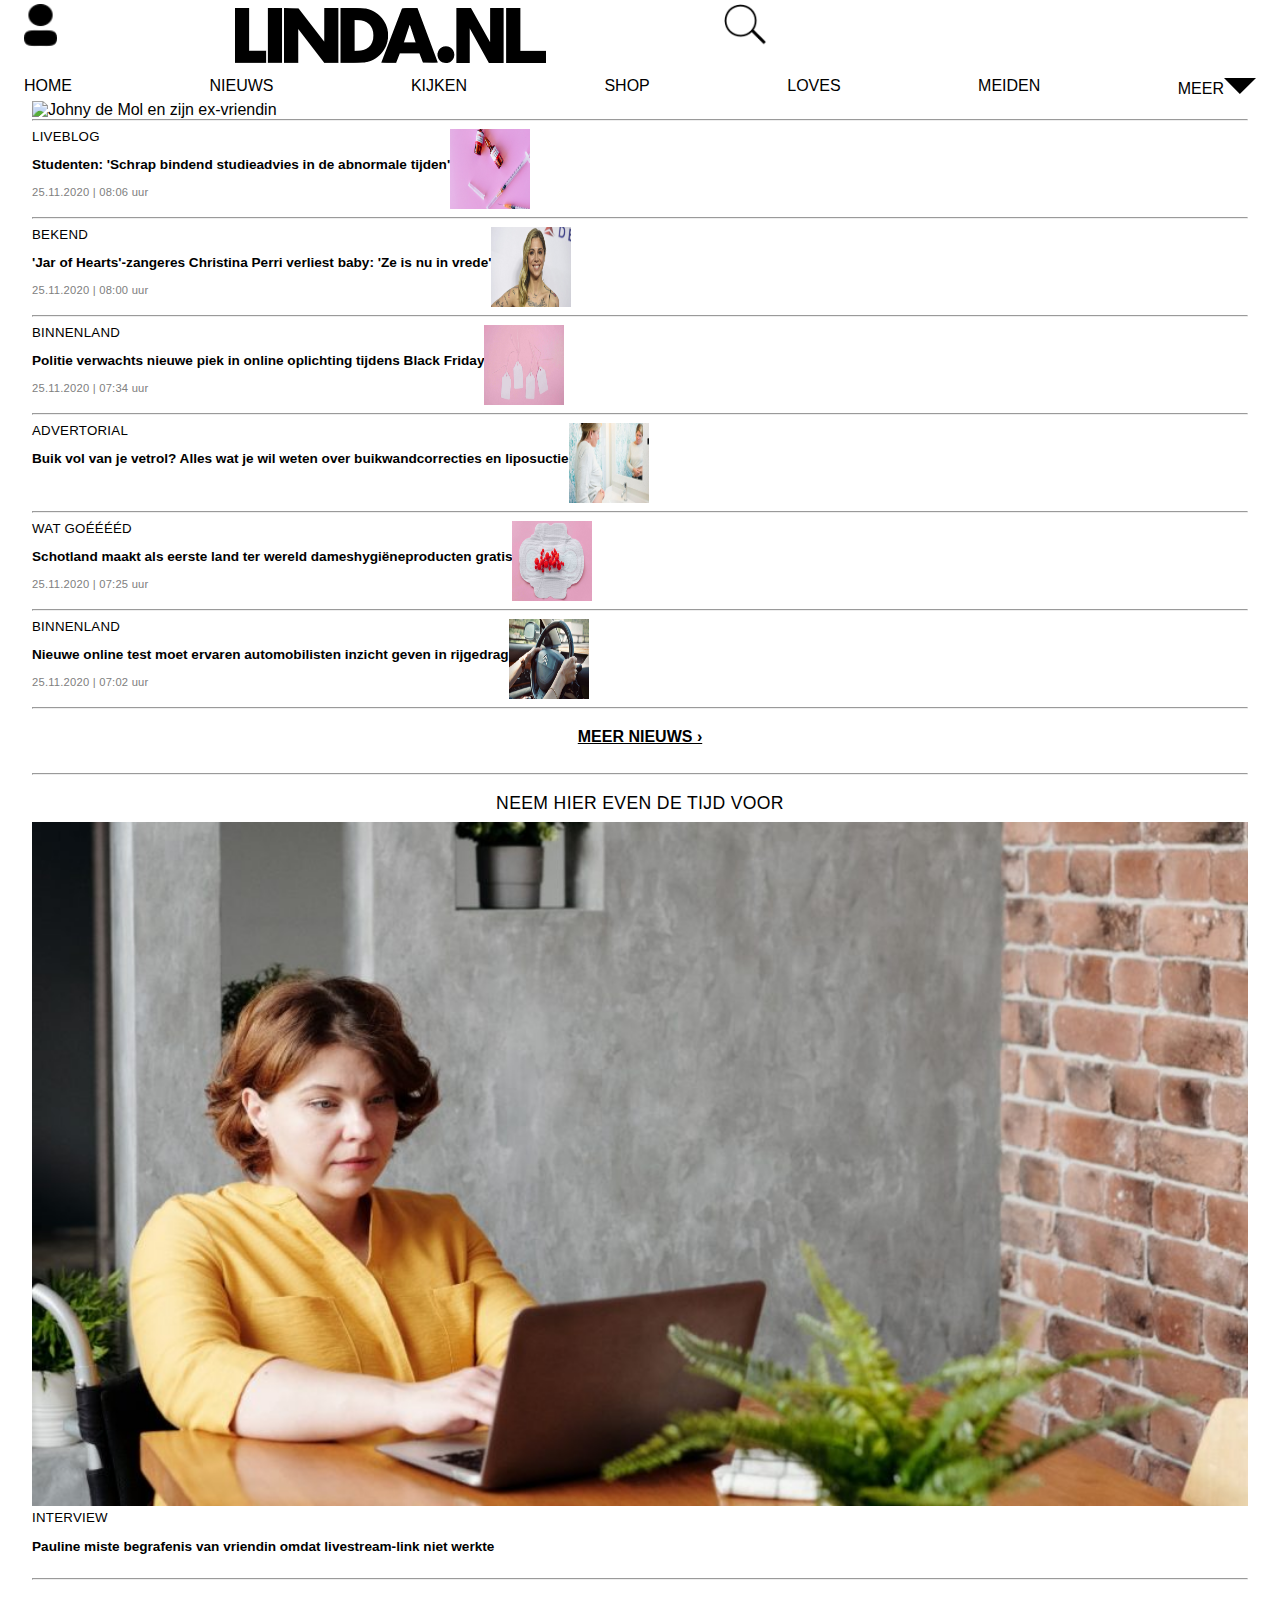
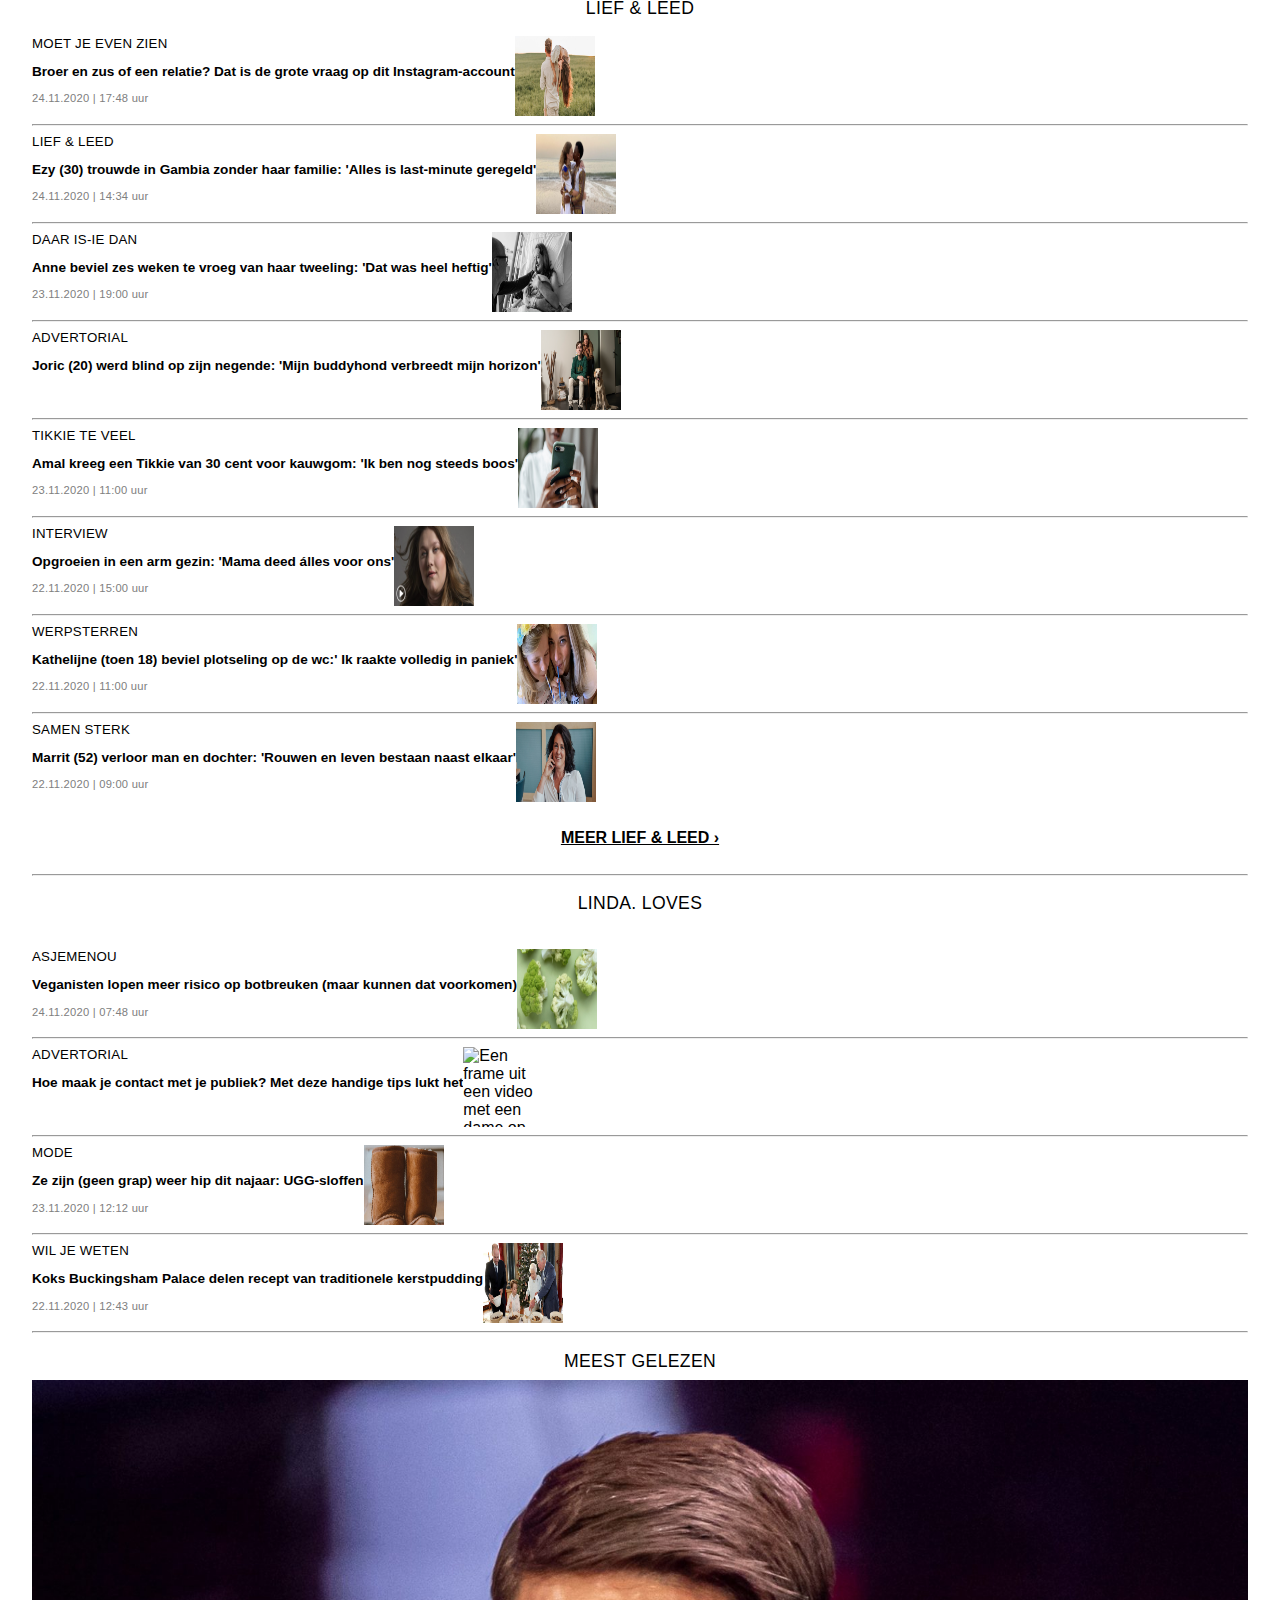
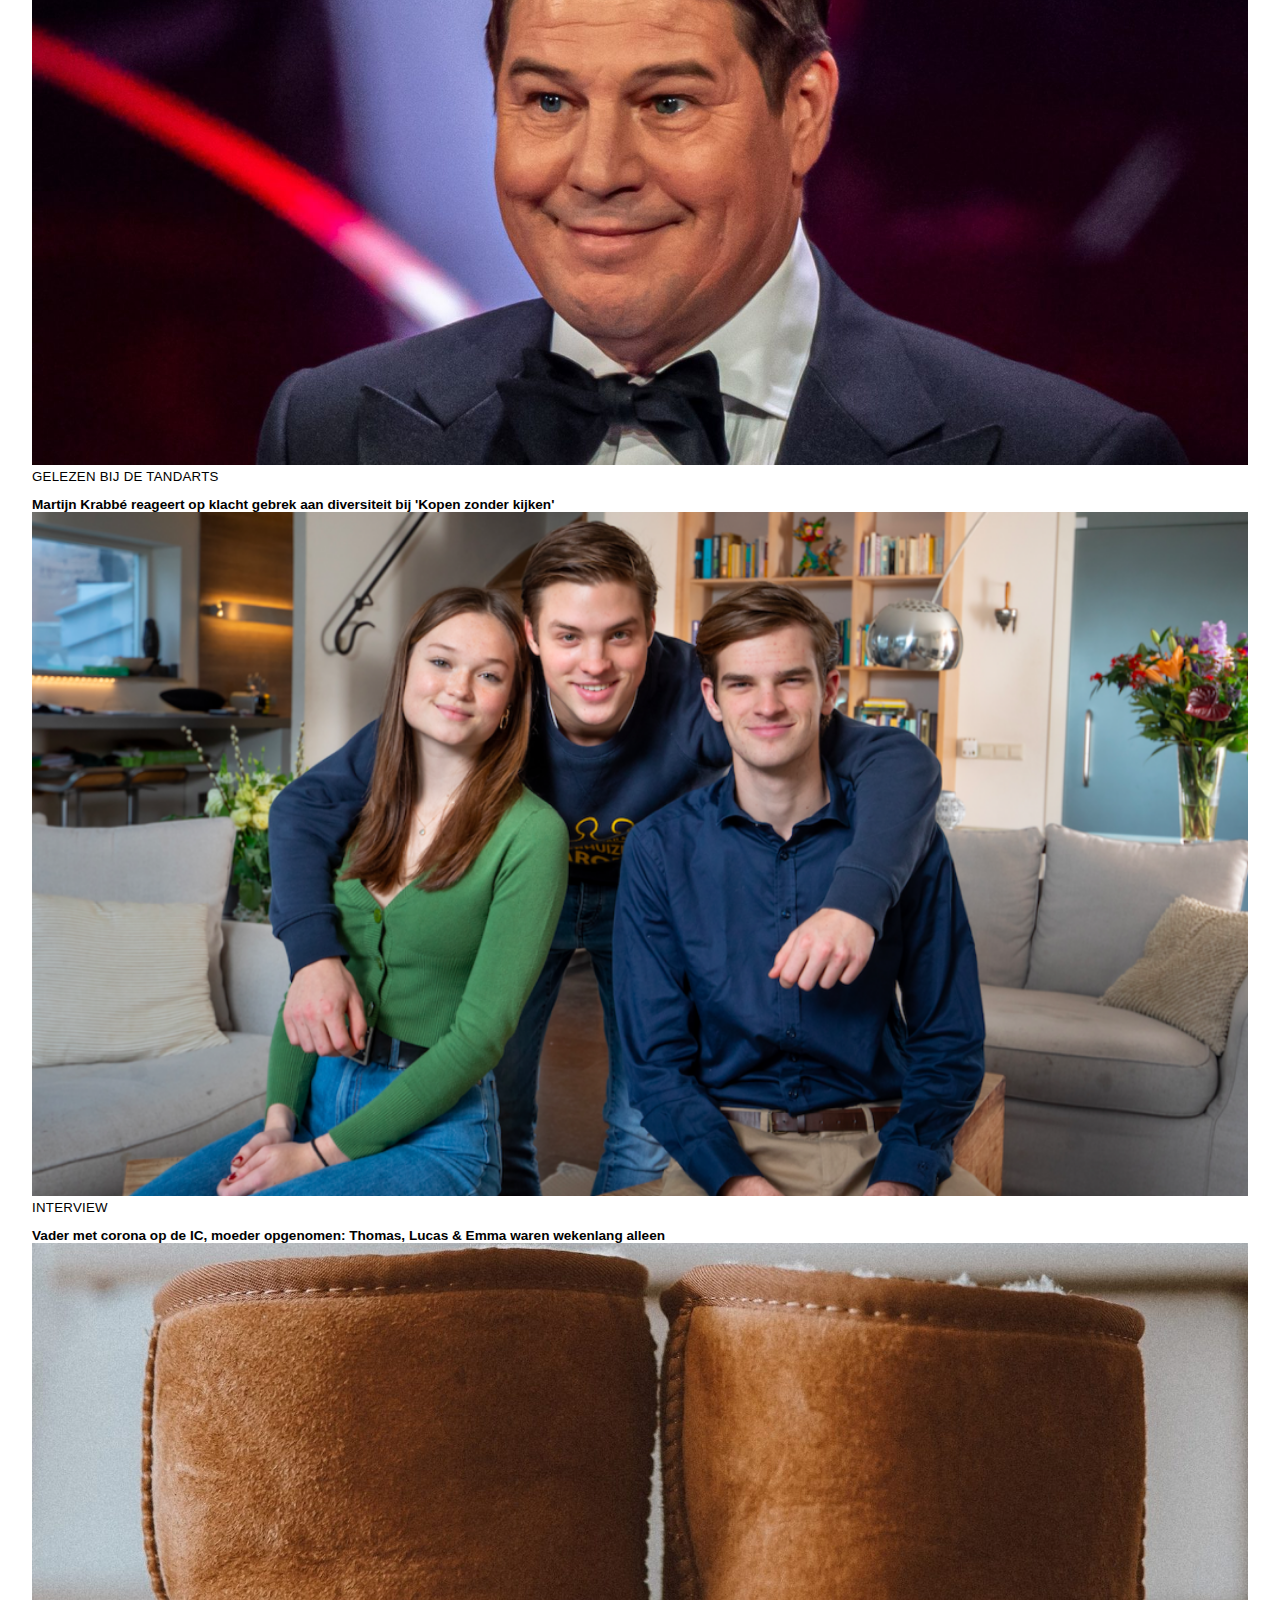
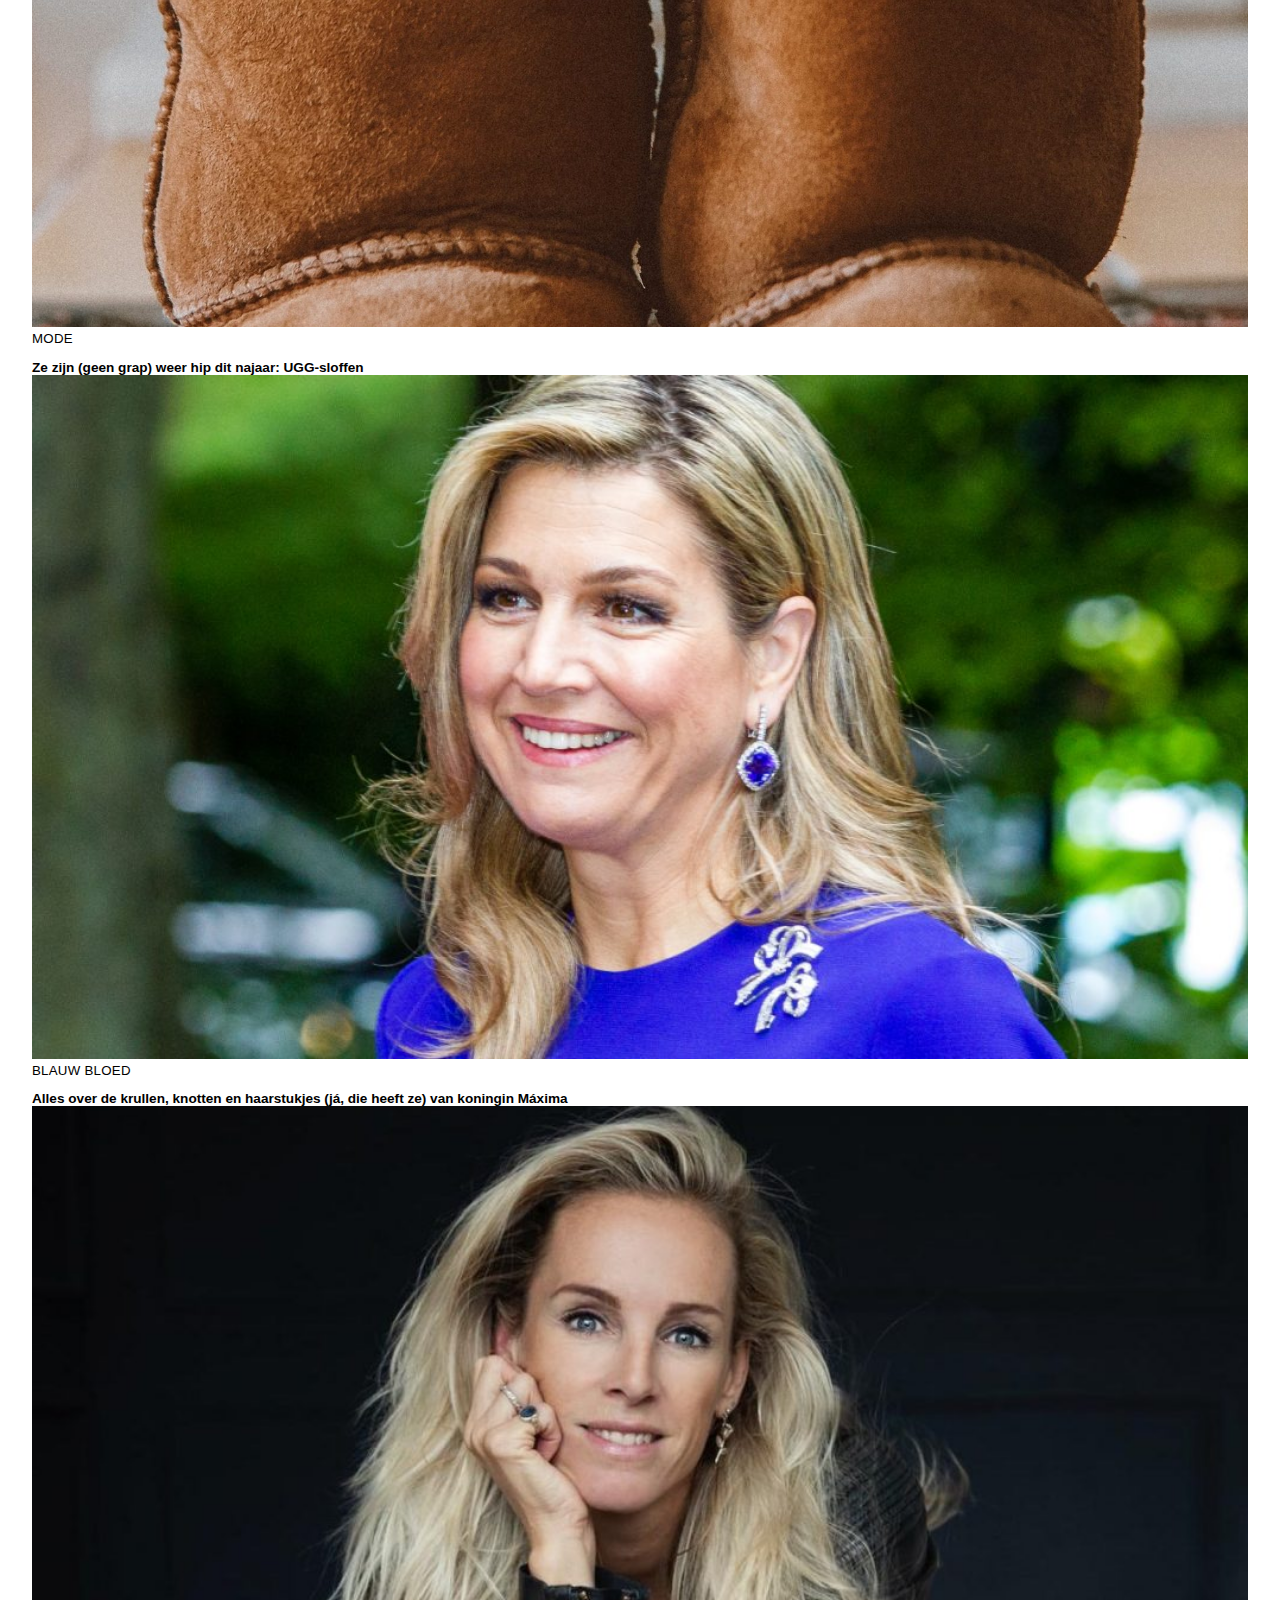
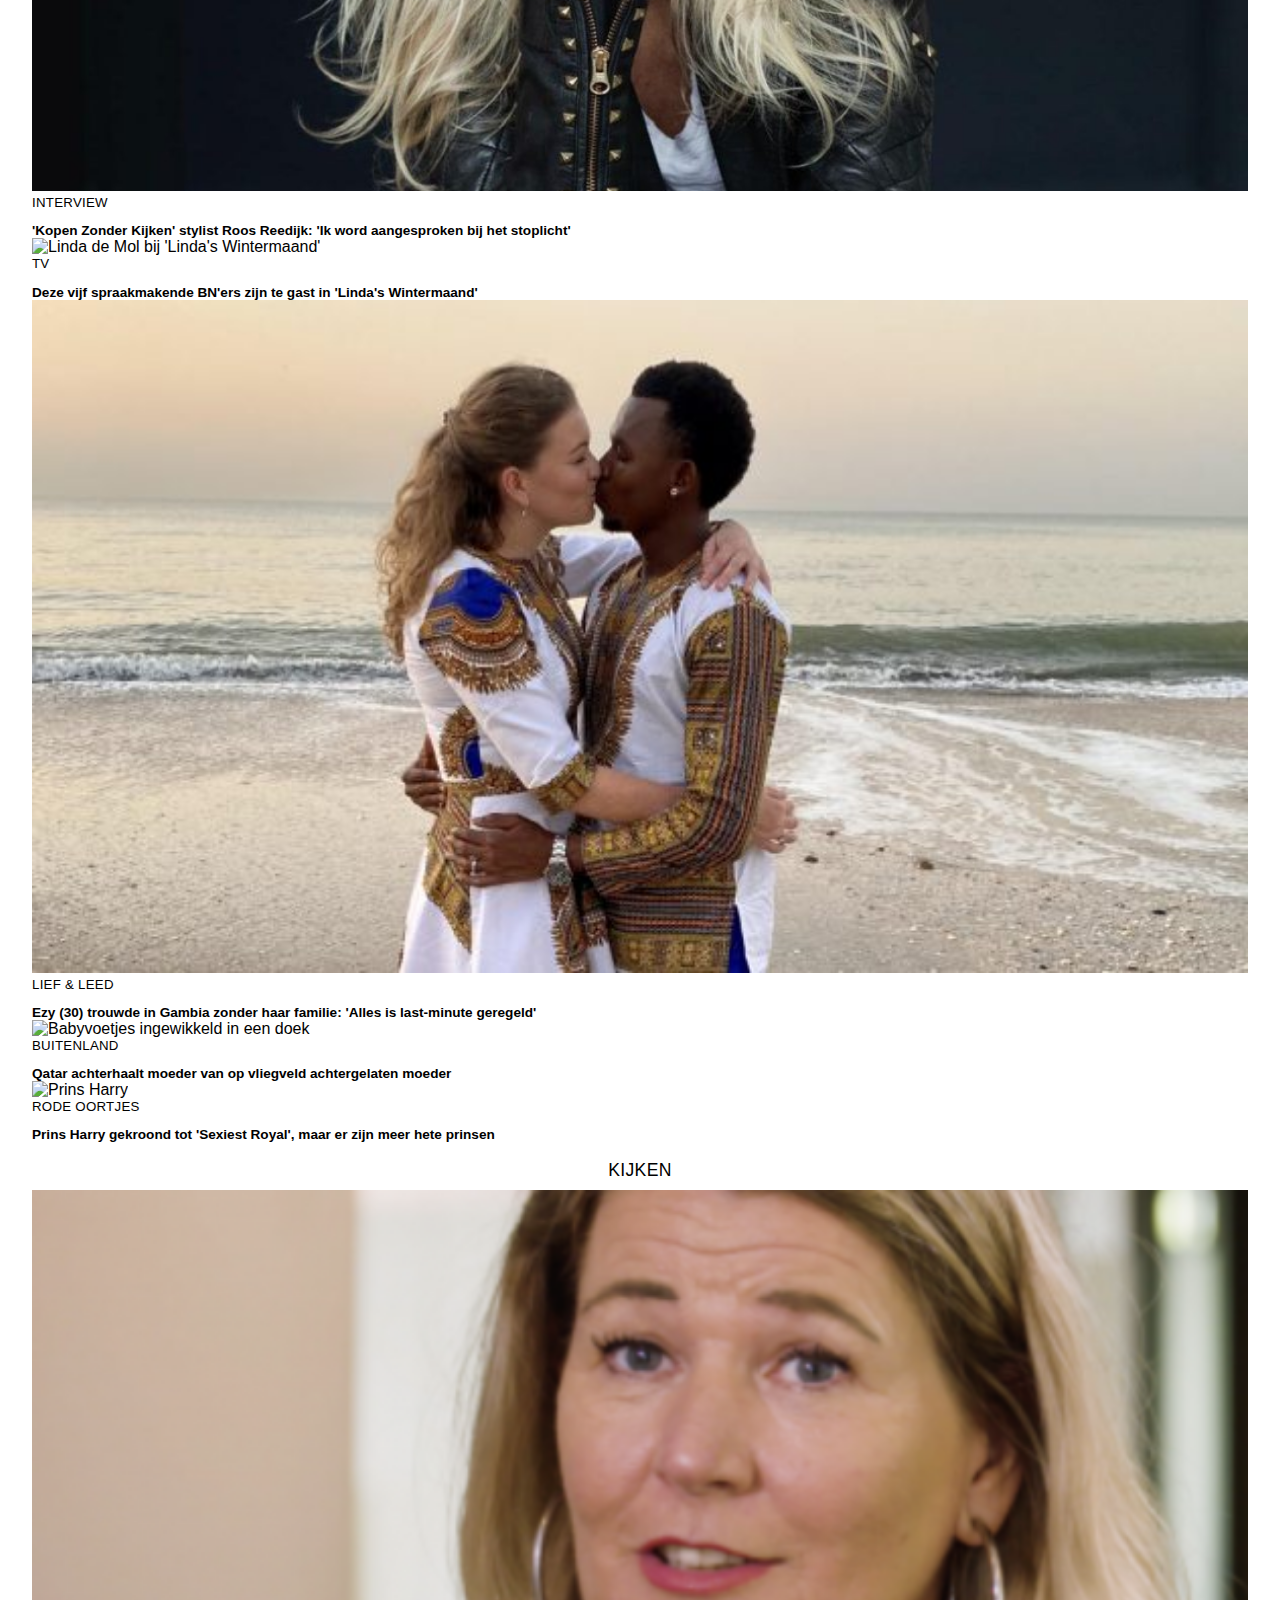
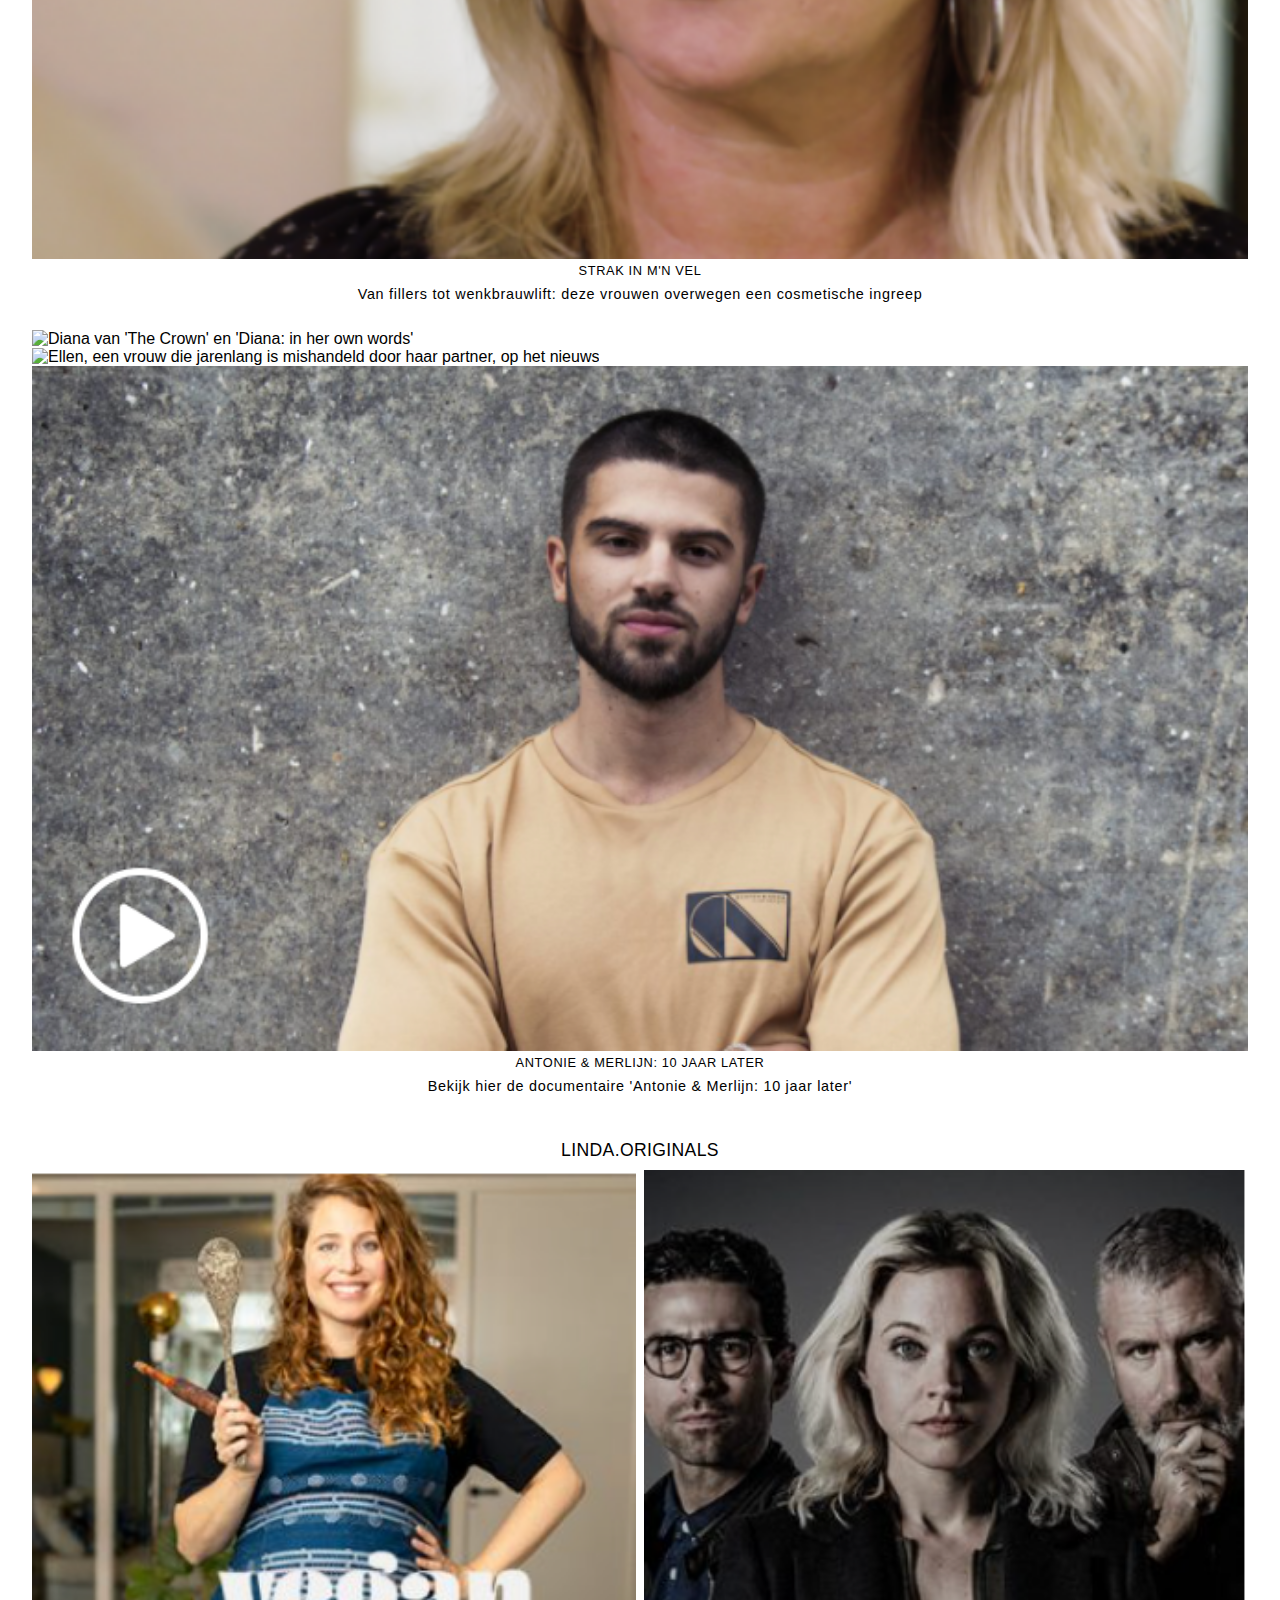
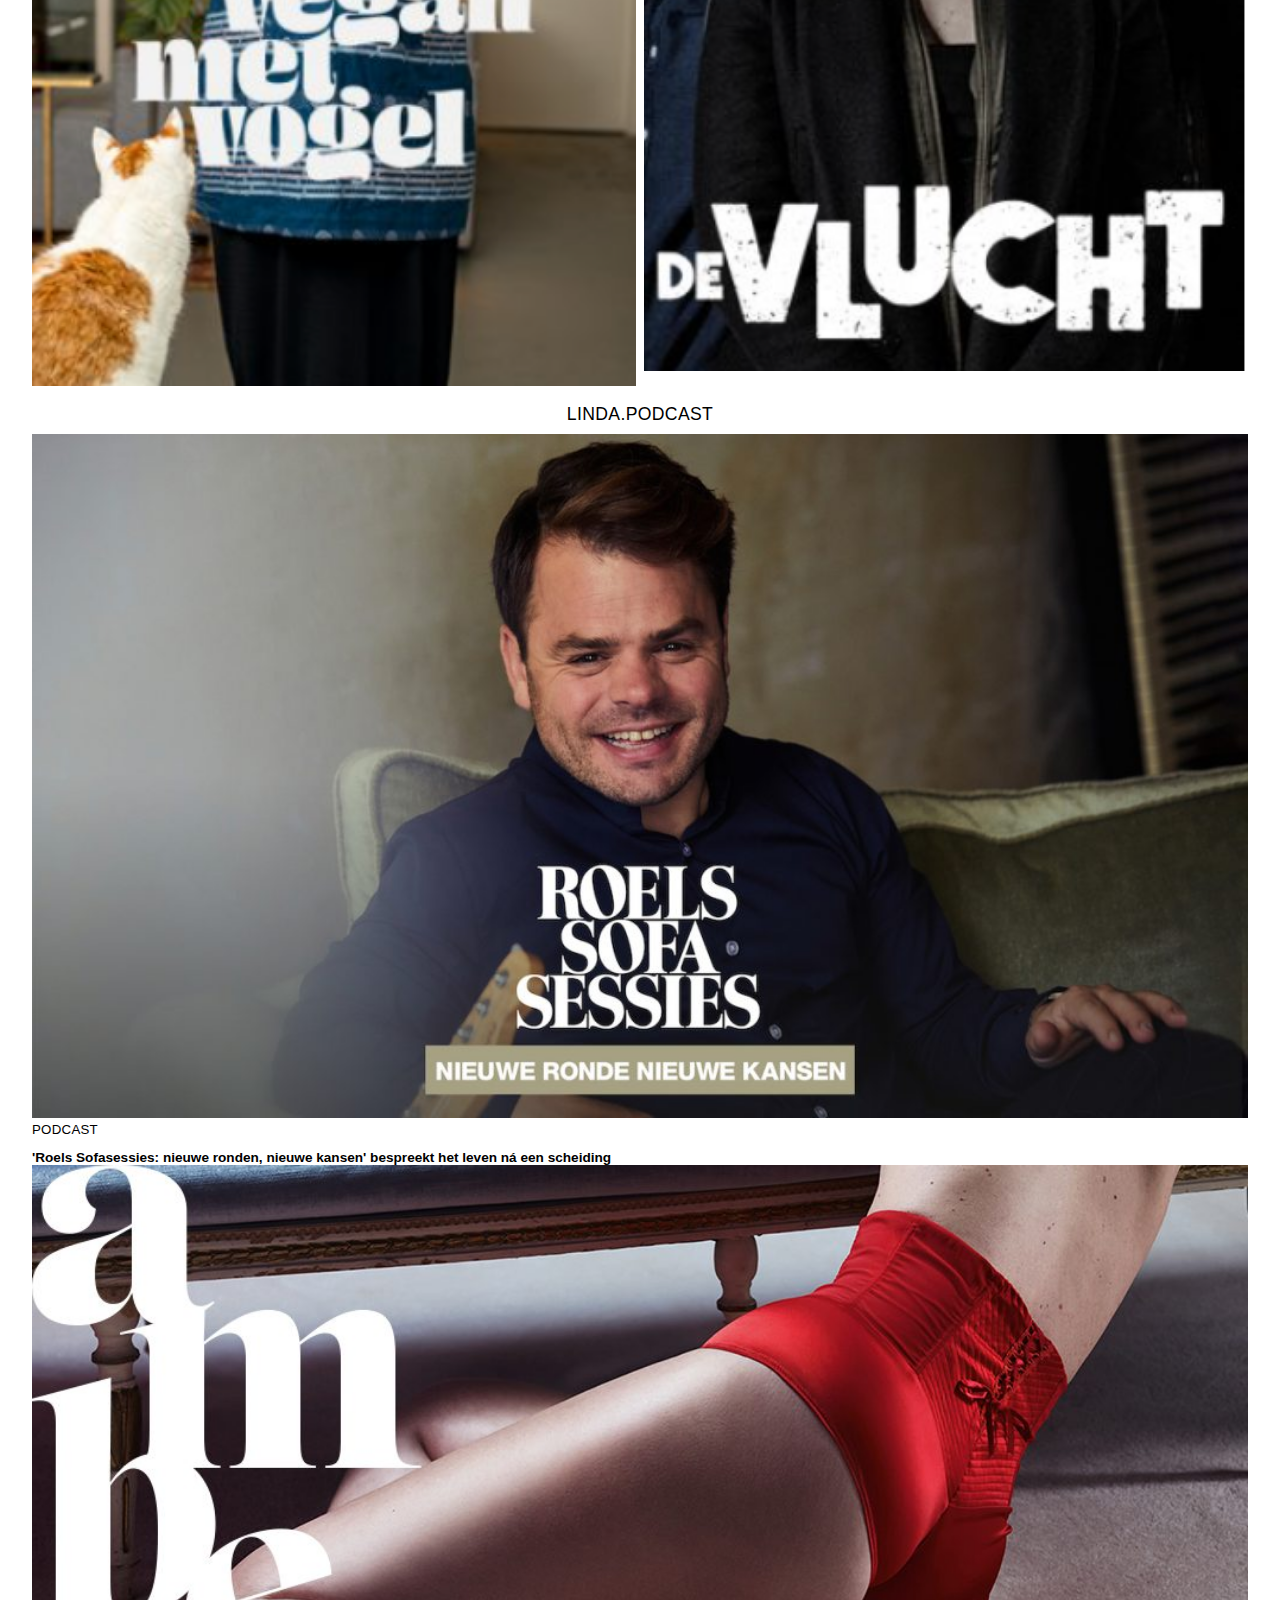
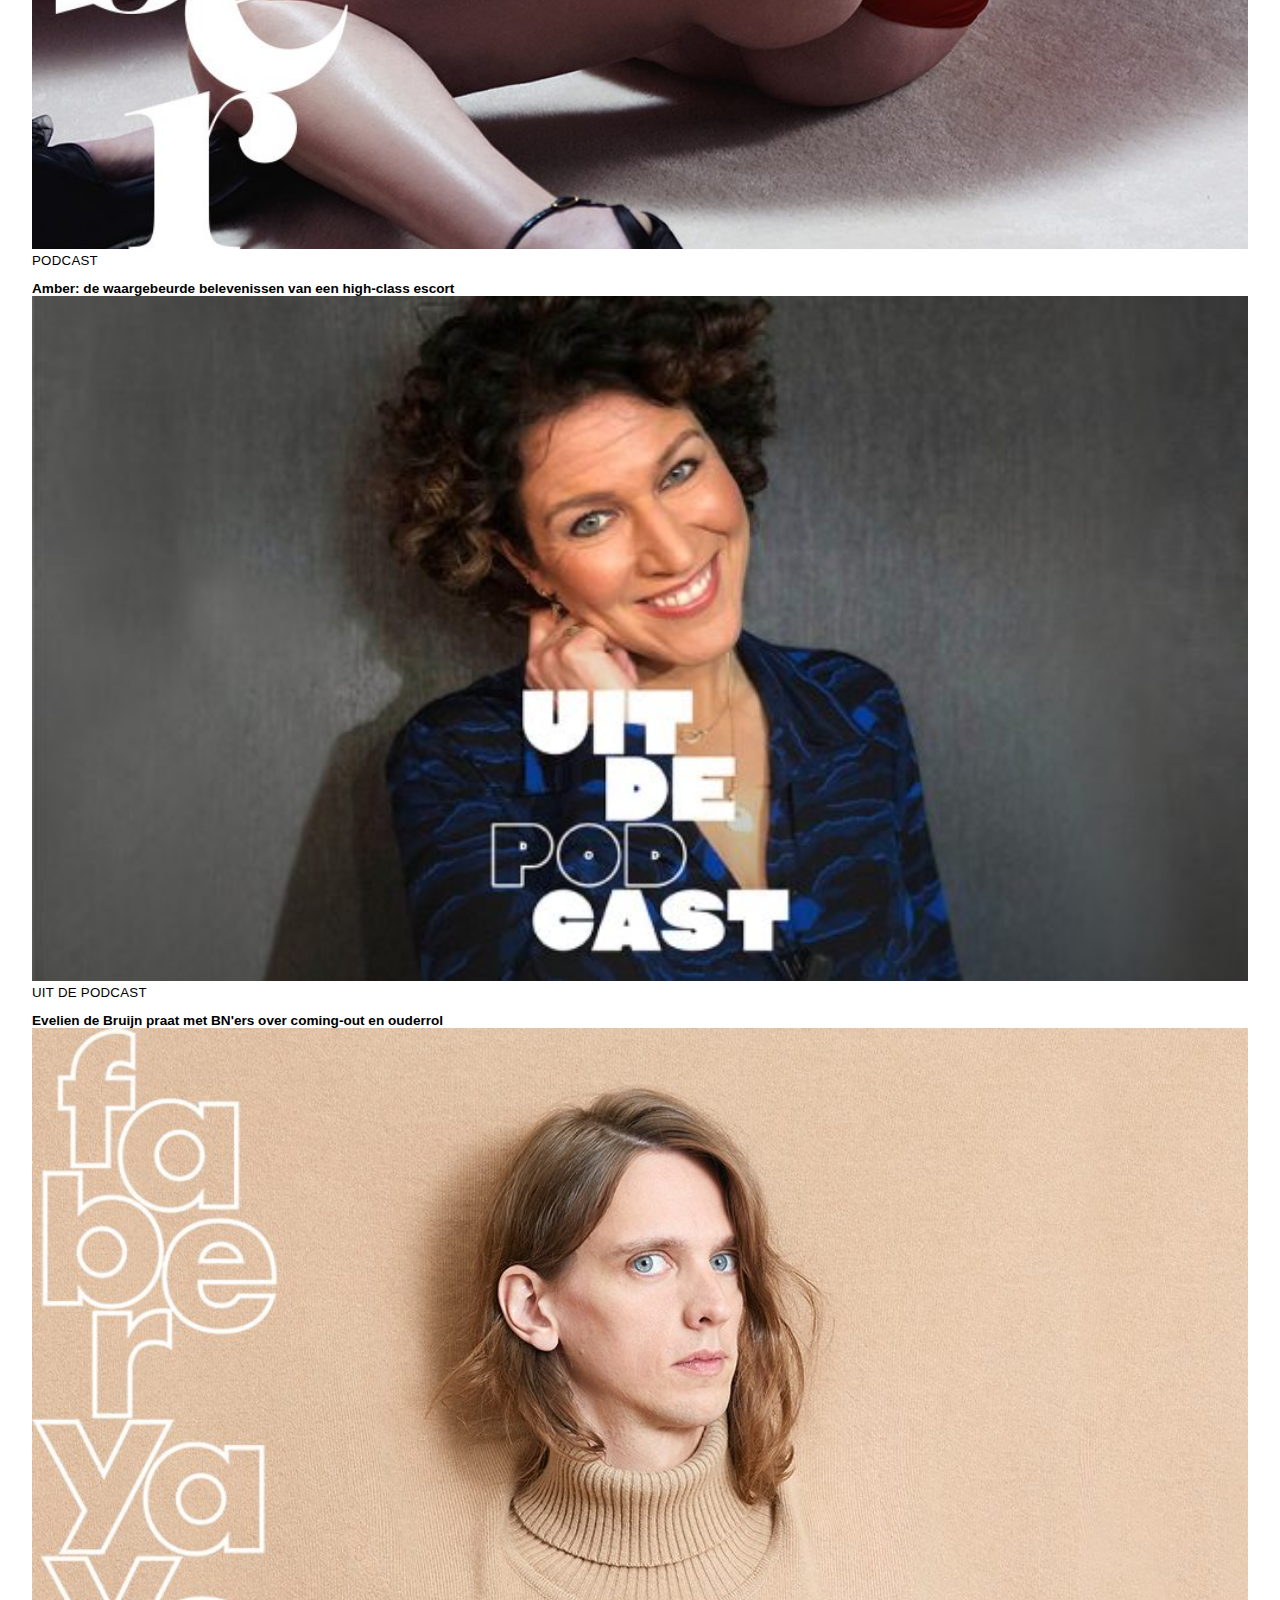
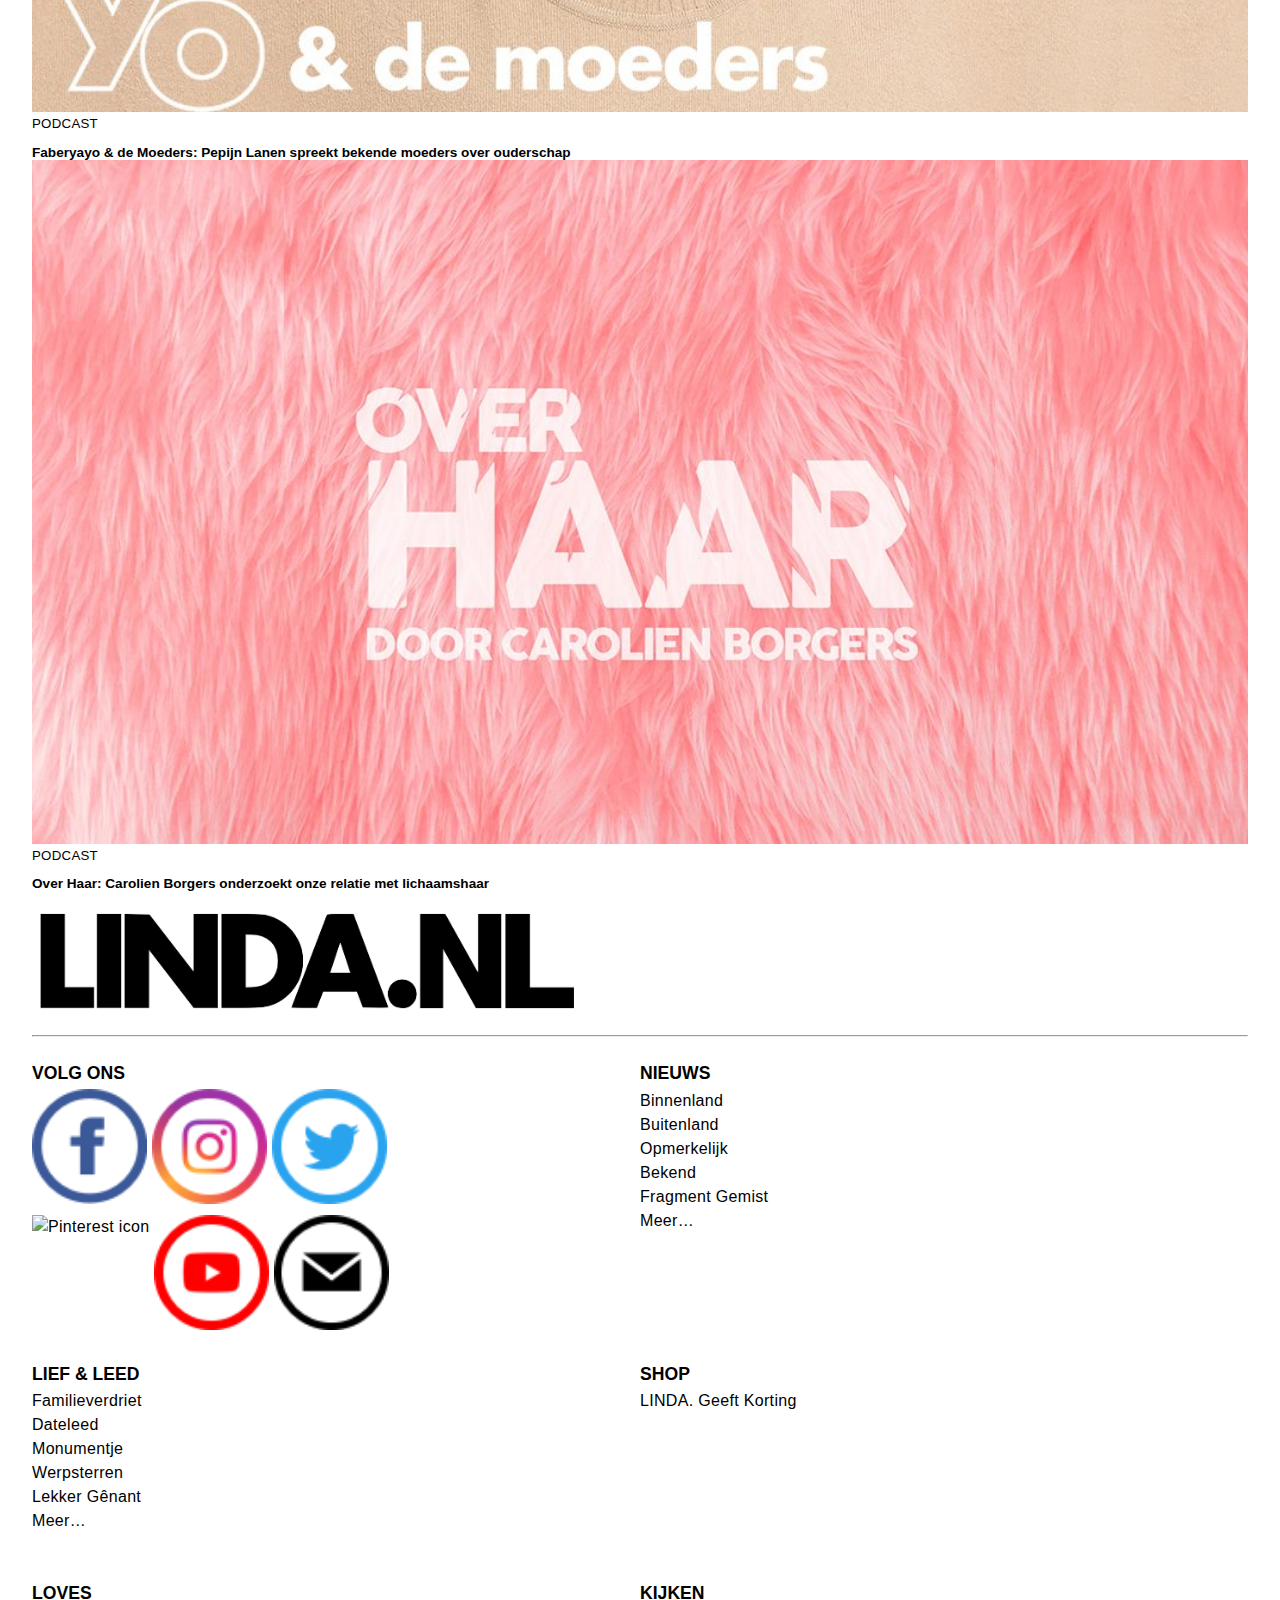
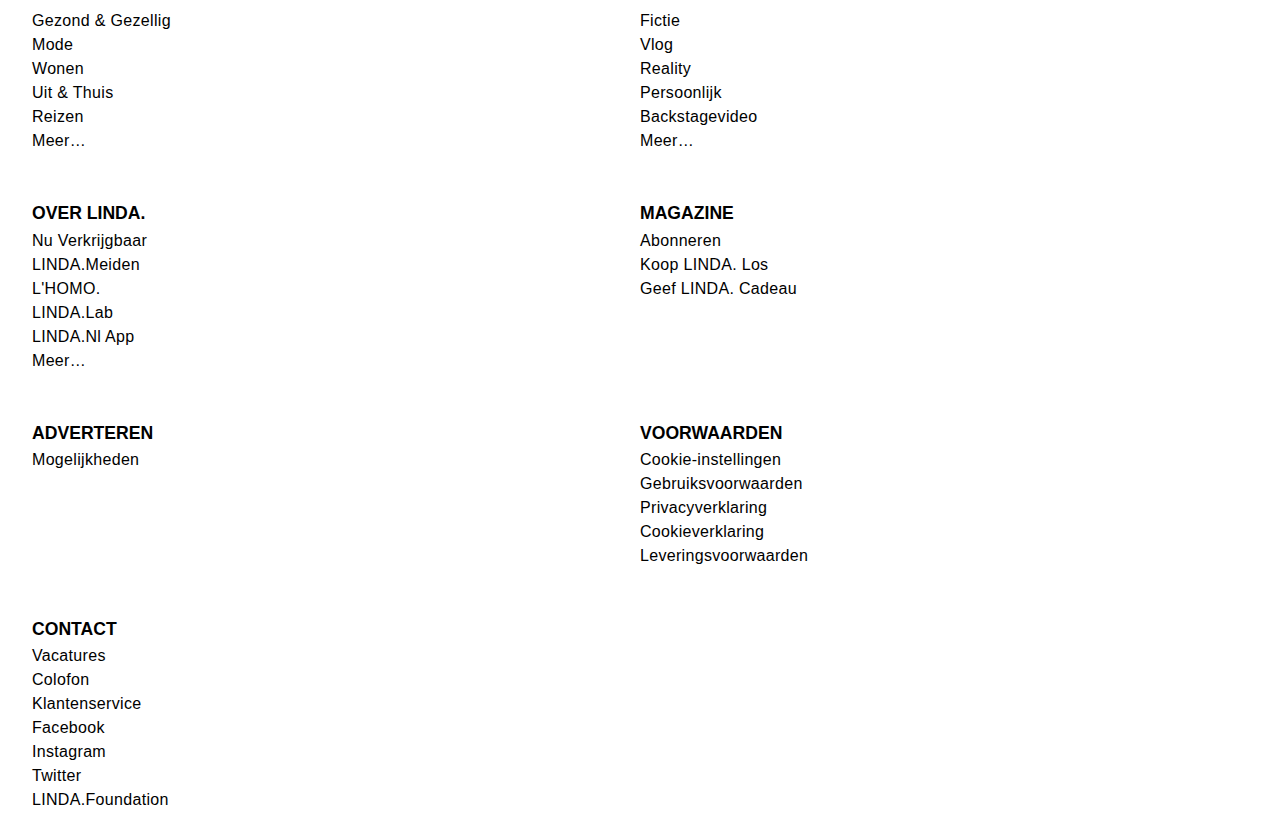
==== commit e2835a32: "Add files via upload" ====
--- a/index.html
+++ b/index.html
@@ -35,12 +35,10 @@
         </nav>
     </header>
 
-    <main class="index">
+    <main>
         <article class="JohnyDeMol">
             <section>
-                <img class="JohnyDeMol" src="images/afdreiging-johnny-de-mol-shima-scaled-e1606291314679-1800x1013.jpg" alt="Johny de Mol en zijn ex-vriendin">
-                <h5>bekend</h5>
-                <h1>Familie de mol doet aangifte tegen ex-vriendin johny</h1>
+                <img class="JohnyDeMol" src="images/IMG_2809.jpg" alt="Johny de Mol en zijn ex-vriendin">
             </section>
         </article>
 
@@ -138,7 +136,7 @@
 
         <hr />
 
-        <article class='Lief&leed'>
+        <article class='LiefEnLeed'>
             <h2><b>Lief &amp;</b> leed</h2>
             <section>
                 <section>
@@ -244,7 +242,193 @@
             <p><a href="">meer lief &amp; leed &rsaquo;</a></p>
 
             <hr />
-        </article> <!-- end of class meer eten & drinken -->
+        </article> <!-- end of class meer lief & leed -->
+
+        <article>
+            <h2 class="lindaLovesTekst"><b>Linda.</b> loves</h2>
+            <img class="lindaLoves" src="images/IMG_2808.jpg" alt="" >
+        </article>
+
+        <article class='LiefEnLeed'>
+            <section>
+                <section>
+                    <h5>Asjemenou</h5>
+                    <h3>Veganisten lopen meer risico op botbreuken (maar kunnen dat voorkomen)</h3>
+                    <h4>24.11.2020 | 07:48 uur</h4>
+                </section>
+                <section>
+                    <img src="images/Schermafbeelding-2020-11-24-om-07.46.05-e1606200402108-600x338.png" alt="Stukken broccoli">
+                </section>
+            </section>
+
+            <hr />
+
+            <section>
+                <section>
+                    <h5>Advertorial</h5>
+                    <h3>Hoe maak je contact met je publiek? Met deze handige tips lukt het</h3>
+                </section>
+                <section>
+                    <img src="images/Screenshot%202020-11-25%20at%2009.40.41.png" alt="Een frame uit een video met een dame op de bank">
+                </section>
+            </section>
+
+            <hr />
+
+            <section>
+                <section>
+                    <h5>Mode</h5>
+                    <h3>Ze zijn (geen grap) weer hip dit najaar: UGG-sloffen</h3>
+                    <h4>23.11.2020 | 12:12 uur</h4>
+                </section>
+                <section>
+                    <img src="images/uggs-sloffen-ugg-trend-mode-najaar-e1606129964371-1800x1013%20(1).jpg" alt="Bruine UGG-sloffen">
+                </section>
+            </section>
+
+            <hr />
+
+            <section>
+                <section>
+                    <h5>Wil je weten</h5>
+                    <h3>Koks Buckingsham Palace delen recept van traditionele kerstpudding</h3>
+                    <h4>22.11.2020 | 12:43 uur</h4>
+                </section>
+                <section>
+                    <img src="images/Koninklijk-toetje-Buckingham-Palace-koks-delen-recept-van-traditionele-kerstpudding-1024x573.jpg" alt="Engelse koninklijke familie die een toetje aan het pakken is">
+                </section>
+            </section>
+
+            <hr />
+        </article> <!-- end of class lief&leed -->
+
+        <article class='advertorialsCultuursnuivers'>
+            <h2><b>Meest</b> gelezen</h2>
+
+            <section>
+                <img src="images/martijn-krabbe-klacht-diversiteit-kijken-zonder-kopen-1800x1013.jpg" alt="Martijn Krabbé">
+                <h5>Gelezen bij de tandarts</h5>
+                <h3>Martijn Krabbé reageert op klacht gebrek aan diversiteit bij 'Kopen zonder kijken'</h3>
+            </section>
+
+            <section>
+                <img src="images/Vader-met-corona-op-de-IC-moeder-opgenomen-Thomas-Lucas-Emma-waren-wekenlang-alleen-1024x576.png" alt="Thomas, Lucas en Emma in de woonkamer gezamenlijk op de bank voor de foto">
+                <h5>Interview</h5>
+                <h3>Vader met corona op de IC,  moeder opgenomen: Thomas, Lucas &amp; Emma waren wekenlang alleen</h3>
+            </section>
+
+            <section>
+                <img src="images/uggs-sloffen-ugg-trend-mode-najaar-e1606129964371-1800x1013%20(1).jpg" alt="Bruine UGG-sloffen">
+                <h5>Mode</h5>
+                <h3>Ze zijn (geen grap) weer hip dit najaar: UGG-sloffen</h3>
+            </section>
+
+            <section>
+                <img src="images/maximatrucjesvolumieuskapsel-e1606143176267-1024x576.jpg" alt="Koningin Máxima">
+                <h5>Blauw bloed</h5>
+                <h3>Alles over de krullen, knotten en haarstukjes (já, die heeft ze) van koningin Máxima</h3>
+            </section>
+
+            <section>
+                <img src="images/Roos-Reedijk-e1606231473314-1024x577.jpeg" alt="'Kopen Zonder Kijken' styliste Roos Reedijk">
+                <h5>Interview</h5>
+                <h3>'Kopen Zonder Kijken' stylist Roos Reedijk: 'Ik word aangesproken bij het stoplicht'</h3>
+            </section>
+
+            <section>
+                <img src="images/IMG_2813.jpg" alt="Linda de Mol bij 'Linda's Wintermaand'">
+                <h5>TV</h5>
+                <h3>Deze vijf spraakmakende BN'ers zijn te gast in 'Linda's Wintermaand'</h3>
+            </section>
+
+            <section>
+                <img src="images/Ezy-en-Lamin-1-600x332.jpg" alt="Ezy met haar vriend/kersverse man zoenend op het strand van Gambia">
+                <h5>Lief &amp; Leed</h5>
+                <h3>Ezy (30) trouwde in Gambia zonder haar familie: 'Alles is last-minute geregeld'</h3>
+            </section>
+
+            <section>
+                <img src="images/IMG_2814.jpg" alt="Babyvoetjes ingewikkeld in een doek">
+                <h5>Buitenland</h5>
+                <h3>Qatar achterhaalt moeder van op vliegveld achtergelaten moeder</h3>
+            </section>
+
+            <section>
+                <img src="images/IMG_2815.jpg" alt="Prins Harry">
+                <h5>Rode oortjes</h5>
+                <h3>Prins Harry gekroond tot 'Sexiest Royal', maar er zijn meer hete prinsen</h3>
+            </section>
+        </article> <!-- end of class advertorials cultuursnuivers -->
+
+        <article class='MeestBekeken'>
+            <h2><b>Kijken</b> </h2>
+
+            <section>
+                <img src="images/Schermafbeelding-2020-11-20-om-16.22.31-600x330.png" alt="Een vrouw die een cosmetische ingreep overweegt">
+                <section>
+                    <h5>Strak in m'n vel</h5>
+                    <h3>Van fillers tot wenkbrauwlift: deze vrouwen overwegen een cosmetische ingreep</h3>
+                </section>
+            </section>
+
+            <section>
+                <img src="images/IMG_2812.jpg" alt="Diana van 'The Crown' en 'Diana: in her own words'">
+            </section>
+
+            <section>
+                <img src="images/IMG_2811.jpg" alt="Ellen, een vrouw die jarenlang is mishandeld door haar partner, op het nieuws">
+            </section>
+
+            <section>
+                <img src="images/Screenshot%202020-11-25%20at%2009.41.10.png" alt="Antonie (man) die tegen een muur aanstaat en recht in de camera kijkt">
+                <section>
+                    <h5>Antonie &amp; Merlijn: 10 jaar later</h5>
+                    <h3>Bekijk hier de documentaire 'Antonie &amp; Merlijn: 10 jaar later'</h3>
+                </section>
+            </section>
+        </article>
+
+        <article>
+            <h2><b>Linda.</b>Originals </h2>
+            <section class="posters">
+                <img src="images/Screenshot%202020-11-25%20at%2009.34.22.png" alt="Poster van: 'Vegan met Vogel'">
+                <img src="images/Screenshot%202020-11-25%20at%2009.34.32.png" alt="Poster van: 'De Vlucht'">
+            </section>
+        </article>
+
+        <article class='advertorialsCultuursnuivers'>
+            <h2><b>Linda.</b>podcast</h2>
+
+            <section>
+                <img src="images/Roel-v2-1024x576.jpg" alt="Roel van Velzen met z'n 'Roels sofa sessies'">
+                <h5>Podcast</h5>
+                <h3>'Roels Sofasessies: nieuwe ronden, nieuwe kansen' bespreekt het leven ná een scheiding</h3>
+            </section>
+
+            <section>
+                <img src="images/AMBER-1024x576-1024x576.jpg" alt="Een foto van de achterkant van het onderlichaam van een high-class escort">
+                <h5>Podcast</h5>
+                <h3>Amber: de waargebeurde belevenissen van een high-class escort</h3>
+            </section>
+
+            <section>
+                <img src="images/uit-de-podcast-600x338.jpg" alt="Poster van Evelien de Bruijn over haar 'uit de pod cast' verhaal">
+                <h5>Uit de podcast</h5>
+                <h3>Evelien de Bruijn praat met BN'ers over coming-out en ouderrol</h3>
+            </section>
+
+            <section>
+                <img src="images/FABERYAYO-1024x576-1024x576.jpg" alt="Pepijn Lanen in een beige trui die in de beige achtergrond verdwijnt, waardoor alleen het hoofd opvalt">
+                <h5>Podcast</h5>
+                <h3>Faberyayo &amp; de Moeders: Pepijn Lanen spreekt bekende moeders over ouderschap</h3>
+            </section>
+
+            <section>
+                <img src="images/OVER-HAAR-1024x576-1024x576.jpg" alt="Een roze nepbont harige achtergrond met de tekst 'OVER HAAR door Carolien Borgers' eroverheen">
+                <h5>Podcast</h5>
+                <h3>Over Haar: Carolien Borgers onderzoekt onze relatie met lichaamshaar</h3>
+            </section>
+        </article> <!-- end of class advertorials cultuursnuivers -->
 
         <img class="logo" src="images/Screenshot%202020-11-25%20at%2011.07.52.png" alt="Linda.nl logo">
 
--- a/styles/style.css
+++ b/styles/style.css
@@ -176,33 +176,7 @@
 /* H2 in eerste artikel over Shane KLuivert */
 main article:nth-of-type(1) h2 {
     font-weight: 900;
-}
-
-/* H2 in tweede artikel met kopje meer eten & drinken */
-main article:nth-of-type(2) h2 {
-    font-weight: 200;
-    /* iets meer witruimte tussen de letters in */
-    letter-spacing: .02em;
-    text-align: center;
-    padding-top: 1em;
-}
-
-/* H2 in derde artikel met kopje advertorials cultuursnuivers */
-main article:nth-of-type(3) h2 {
-    font-weight: 200;
-    /* iets meer witruimte tussen de letters in */
-    letter-spacing: .02em;
-    text-align: center;
-    padding-top: 1em;
-}
-
-/* H2 in vierde artikel met kopje meest bekeken */
-main article:nth-of-type(4) h2 {
-    font-weight: 200;
-    /* iets meer witruimte tussen de letters in */
-    letter-spacing: .02em;
-    text-align: center;
-    padding-top: 1em;
+    text-align: left;
 }
 
 /* H3 in eerste artikel over Shane Kluivert */
@@ -227,7 +201,7 @@
 }
 
 /* H3 in vierde artikel over meest bekeken de 'uitleg' bij afbeelding */
-main article:nth-of-type(4) h3 {
+.MeestBekeken h3 {
     font-weight: 400;
     font-size: .9em;
     /* iets meer witruimte tussen de letters in */
@@ -243,7 +217,7 @@
 }
 
 /* H5 in vierde artikel over meest bekeken de 'ondertitel' bij afbeelding */
-main article:nth-of-type(4) h5 {
+.MeestBekeken h5 {
     letter-spacing: .05em;
     font-size: .8em;
     margin-bottom: .5em;
@@ -291,7 +265,7 @@
 }
 
 /* linkjes in derde artikel 'lief & leed' */
-main.index article:nth-of-type(3) a {
+.index article:nth-of-type(3) a {
     text-decoration: underline;
     color: black;
 }
@@ -326,11 +300,6 @@
 main article:nth-of-type(2) section section {
     display: flex;
     align-items: flex-start;
-}
-
-/* het eerste 'blokje' in het tweede artikel */
-main article:nth-of-type(2) section:nth-of-type(1) {
-    display: flex;
     flex-direction: row;
 }
 
@@ -339,54 +308,24 @@
     flex-direction: column;
 }
 
-/* het tweede 'blokje' in het tweede artikel */
-main article:nth-of-type(2) section:nth-of-type(2) {
-    display: flex;
-    flex-direction: row;
-}
-
 /* de eerste sectie uit het tweede 'blokje' in het tweede artikel */
 main article:nth-of-type(2) section:nth-of-type(2) section:nth-of-type(1) {
     flex-direction: column;
 }
 
-/* het derde 'blokje' in het tweede artikel */
-main article:nth-of-type(2) section:nth-of-type(3) {
-    display: flex;
-    flex-direction: row;
-}
-
 /* de eerste sectie uit het derde 'blokje' in het tweede artikel */
 main article:nth-of-type(2) section:nth-of-type(3) section:nth-of-type(1) {
     flex-direction: column;
 }
 
-/* het vierde 'blokje' in het tweede artikel */
-main article:nth-of-type(2) section:nth-of-type(4) {
-    display: flex;
-    flex-direction: row;
-}
-
 /* de eerste sectie uit het vierde 'blokje' in het tweede artikel */
 main article:nth-of-type(2) section:nth-of-type(4) section:nth-of-type(1) {
     flex-direction: column;
 }
 
-/* het vijfde 'blokje' in het tweede artikel */
-main article:nth-of-type(2) section:nth-of-type(5) {
-    display: flex;
-    flex-direction: row;
-}
-
 /* de eerste sectie uit het vijfde 'blokje' in het tweede artikel */
 main article:nth-of-type(2) section:nth-of-type(5) section:nth-of-type(1) {
     flex-direction: column;
-}
-
-/* het zesde 'blokje' in het tweede artikel */
-main article:nth-of-type(2) section:nth-of-type(6) {
-    display: flex;
-    flex-direction: row;
 }
 
 /* de eerste sectie uit het zesde 'blokje' in het tweede artikel */
@@ -399,43 +338,40 @@
     /* scrollbar van meerdere elementen die uit beeld flowen */
     overflow-x: scroll;
 }
-
-/* de secties uit artikel 4 in een horizontale scrollbar willen plaatsen */
-main article:nth-of-type(4) section {
-    /* scrollbar van meerdere elementen die uit beeld flowen */
-    overflow-x: scroll;
-}
+/* dit ook voor artikel 4 proberen */
+
+
 
 /* in het vierde artikel de tekst onder de foto */
-main article:nth-of-type(4) section section:nth-of-type(1) {
+.MeestBekeken section section:nth-of-type(1) {
     text-align: center;
 
 }
 
-main section.share {
+.share {
     padding: .5em 0;
 }
 
 /* unvisited link bij section 'share' */
-main section.share a:link {
+.share a:link {
     color: black;
     text-decoration: none;
 }
 
 /* visited link bij section 'share' */
-main section.share a:visited {
+.share a:visited {
     color: black;
     text-decoration: none;
 }
 
 /* mouse over link bij section 'share' */
-main section.share a:hover,
+.share a:hover,
 a:focus {
     text-decoration: none;
 }
 
 /* selected link bij section 'share' */
-main section.share a:active {}
+.share a:active {}
 
 /* afbeelding Shane in eerste artikel */
 main article:nth-of-type(1) img {
@@ -450,7 +386,7 @@
 }
 
 /* afbeeldingen van facebook, whatsapp en email om te sharen */
-main section.share img {
+.share img {
     width: 1.75em;
     height: auto;
     margin-right: .3em;
@@ -474,8 +410,25 @@
     height: auto;
 }
 
+/* afbeeldingen in artikel 'advertorials cultuursnuivers' */
+.advertorialsCultuursnuivers img {
+    width: 100%;
+    height: auto;
+}
+
 /* afbeeldingen in artikel 'meest bekeken' */
-main article:nth-of-type(4) section img {
+.MeestBekeken section img {
+    width: 100%;
+    height: auto;
+}
+
+.posters {
+    display: grid;
+    grid-template-columns: 1fr 1fr;
+    grid-column-gap: .5em;
+}
+
+.posters img {
     width: 100%;
     height: auto;
 }
@@ -571,6 +524,11 @@
     width: 100vw;
 }
 
+.lindaLoves {
+    width: 100vw;
+    margin-left: -2em;
+}
+
 .logo {
     width: 45%;
     align-content: center;
@@ -582,3 +540,117 @@
     width: 9vw;
     height: auto;
 }
+
+
+
+
+
+/* p in derde artikel 'lief & leed' */
+.LiefEnLeed p:nth-of-type(1) {
+    text-transform: uppercase;
+    font-weight: 800;
+    text-align: center;
+    margin-top: 1em;
+    margin-bottom: 1.5em;
+    font-size: 1em;
+}
+
+
+/* H3 in derde artikel over meer lief & leed */
+.LiefEnLeed h3 {
+    padding-bottom: 1em;
+}
+
+/* H3 in vierde artikel over meest bekeken de 'uitleg' bij afbeelding */
+/*
+.LiefEnLeed section section h3 {
+    font-weight: 600;
+    font-size: .85em;
+    text-align: left;
+}
+*/
+
+/* linkjes in derde artikel 'meer lief & leed' */
+.LiefEnLeed a {
+    text-decoration: underline;
+    color: black;
+}
+
+/* het derde artikel index pagina*/
+.LiefEnLeed section {
+    display: flex;
+    align-items: flex-start;
+    padding: .25em 0;
+}
+
+/* de eerste secties in de secties in het derde artikel */
+.LiefEnLeed section section {
+    display: flex;
+    align-items: flex-start;
+    flex-direction: row;
+}
+
+/* de eerste sectie uit het eerste 'blokje' in het derde artikel */
+.LiefEnLeed section:nth-of-type(1) section:nth-of-type(1) {
+    flex-direction: column;
+}
+
+/* de eerste sectie uit het tweede 'blokje' in het derde artikel */
+.LiefEnLeed section:nth-of-type(2) section:nth-of-type(1) {
+    flex-direction: column;
+}
+
+/* de eerste sectie uit het derde 'blokje' in het derde artikel */
+.LiefEnLeed section:nth-of-type(3) section:nth-of-type(1) {
+    flex-direction: column;
+}
+
+/* de eerste sectie uit het vierde 'blokje' in het derde artikel */
+.LiefEnLeed section:nth-of-type(4) section:nth-of-type(1) {
+    flex-direction: column;
+}
+
+/* de eerste sectie uit het vijfde 'blokje' in het derde artikel */
+.LiefEnLeed section:nth-of-type(5) section:nth-of-type(1) {
+    flex-direction: column;
+}
+
+/* de eerste sectie uit het zesde 'blokje' in het derde artikel */
+.LiefEnLeed section:nth-of-type(6) section:nth-of-type(1) {
+    flex-direction: column;
+}
+
+/* de eerste sectie uit het zevende 'blokje' in het derde artikel */
+.LiefEnLeed section:nth-of-type(7) section:nth-of-type(1) {
+    flex-direction: column;
+}
+
+/* de eerste sectie uit het achtste 'blokje' in het derde artikel */
+.LiefEnLeed section:nth-of-type(8) section:nth-of-type(1) {
+    flex-direction: column;
+}
+
+/* afbeeldingen in artikel lief & leed */
+.LiefEnLeed section:nth-of-type(2) img {
+    width: 5em;
+    height: 5em;
+}
+
+/* het tweede artikel */
+/*
+.LiefEnLeed section {
+    display: flex;
+    align-items: flex-start;
+    padding: .25em 0;
+}
+*/
+
+/* H2 in vierde artikel met kopje meest bekeken */
+article h2 {
+    font-weight: 200;
+    /* iets meer witruimte tussen de letters in */
+    letter-spacing: .02em;
+    text-align: center;
+    padding-top: 1em;
+}
+
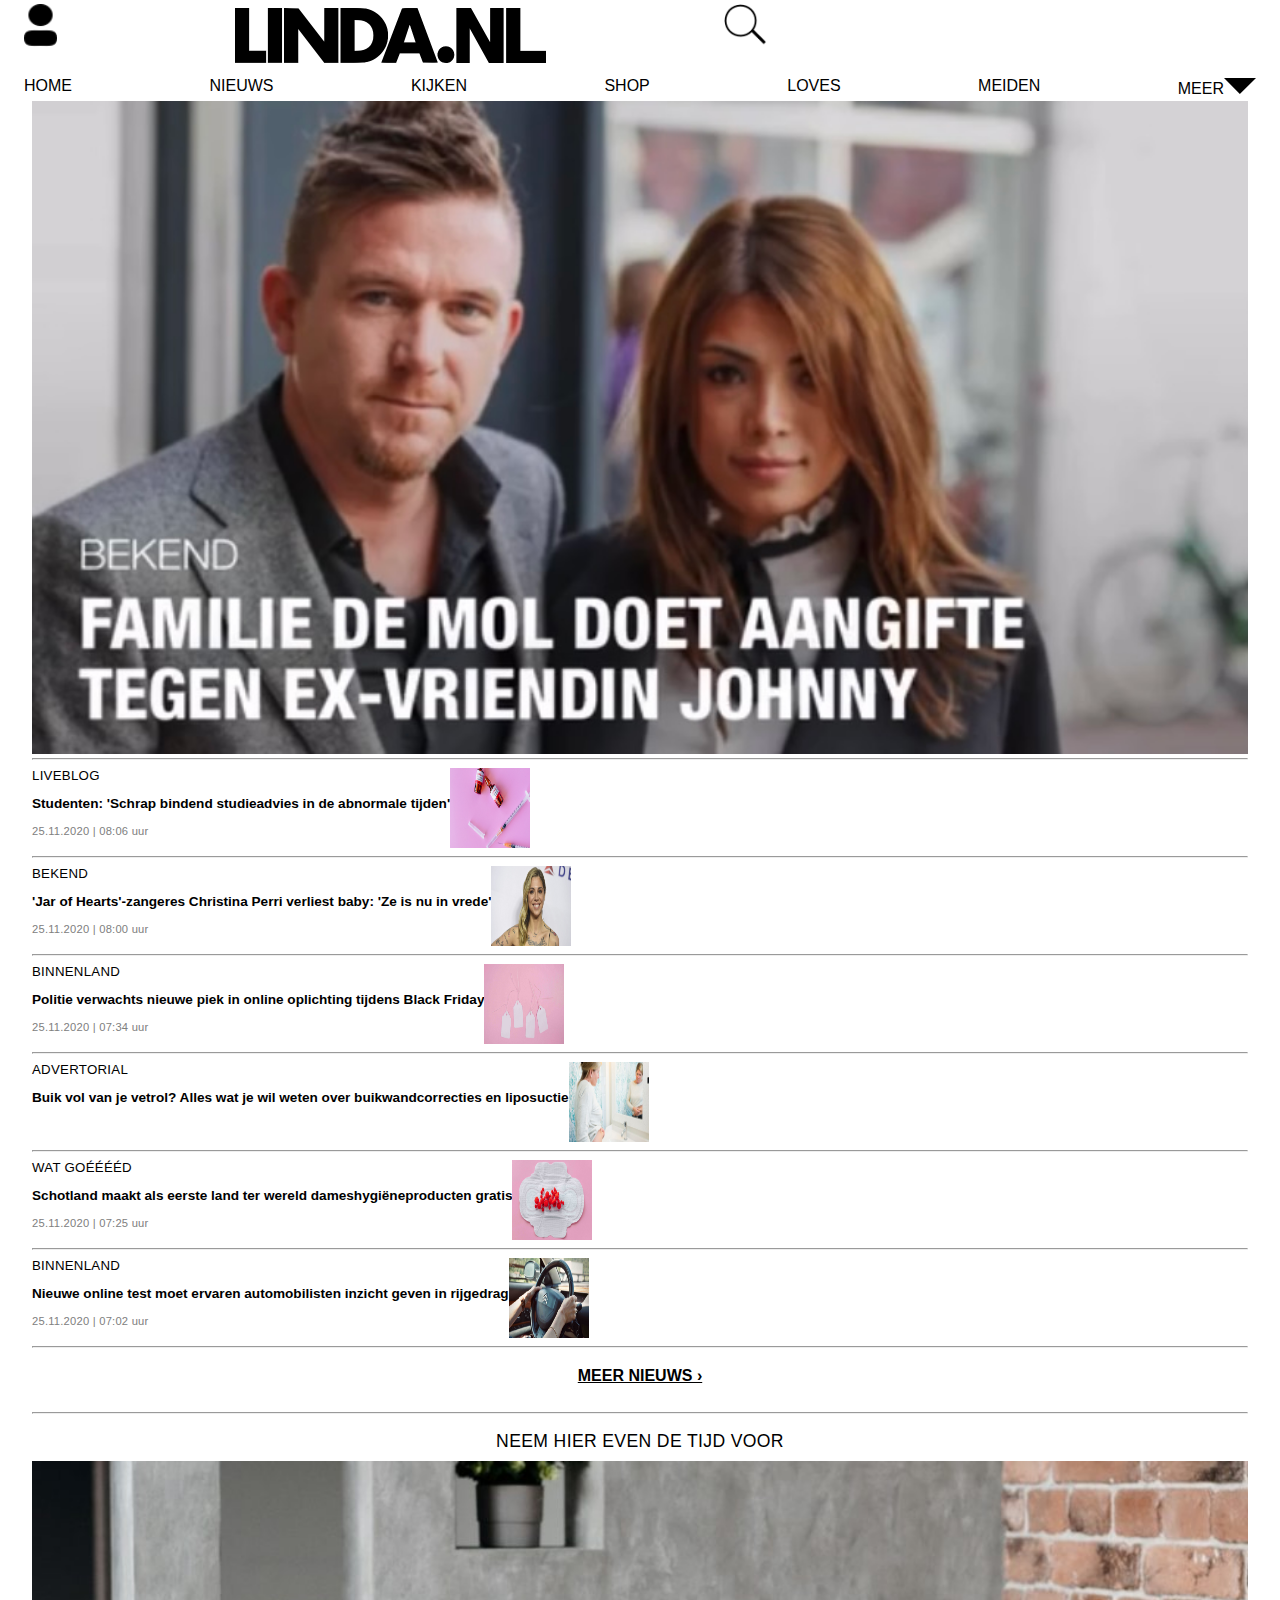
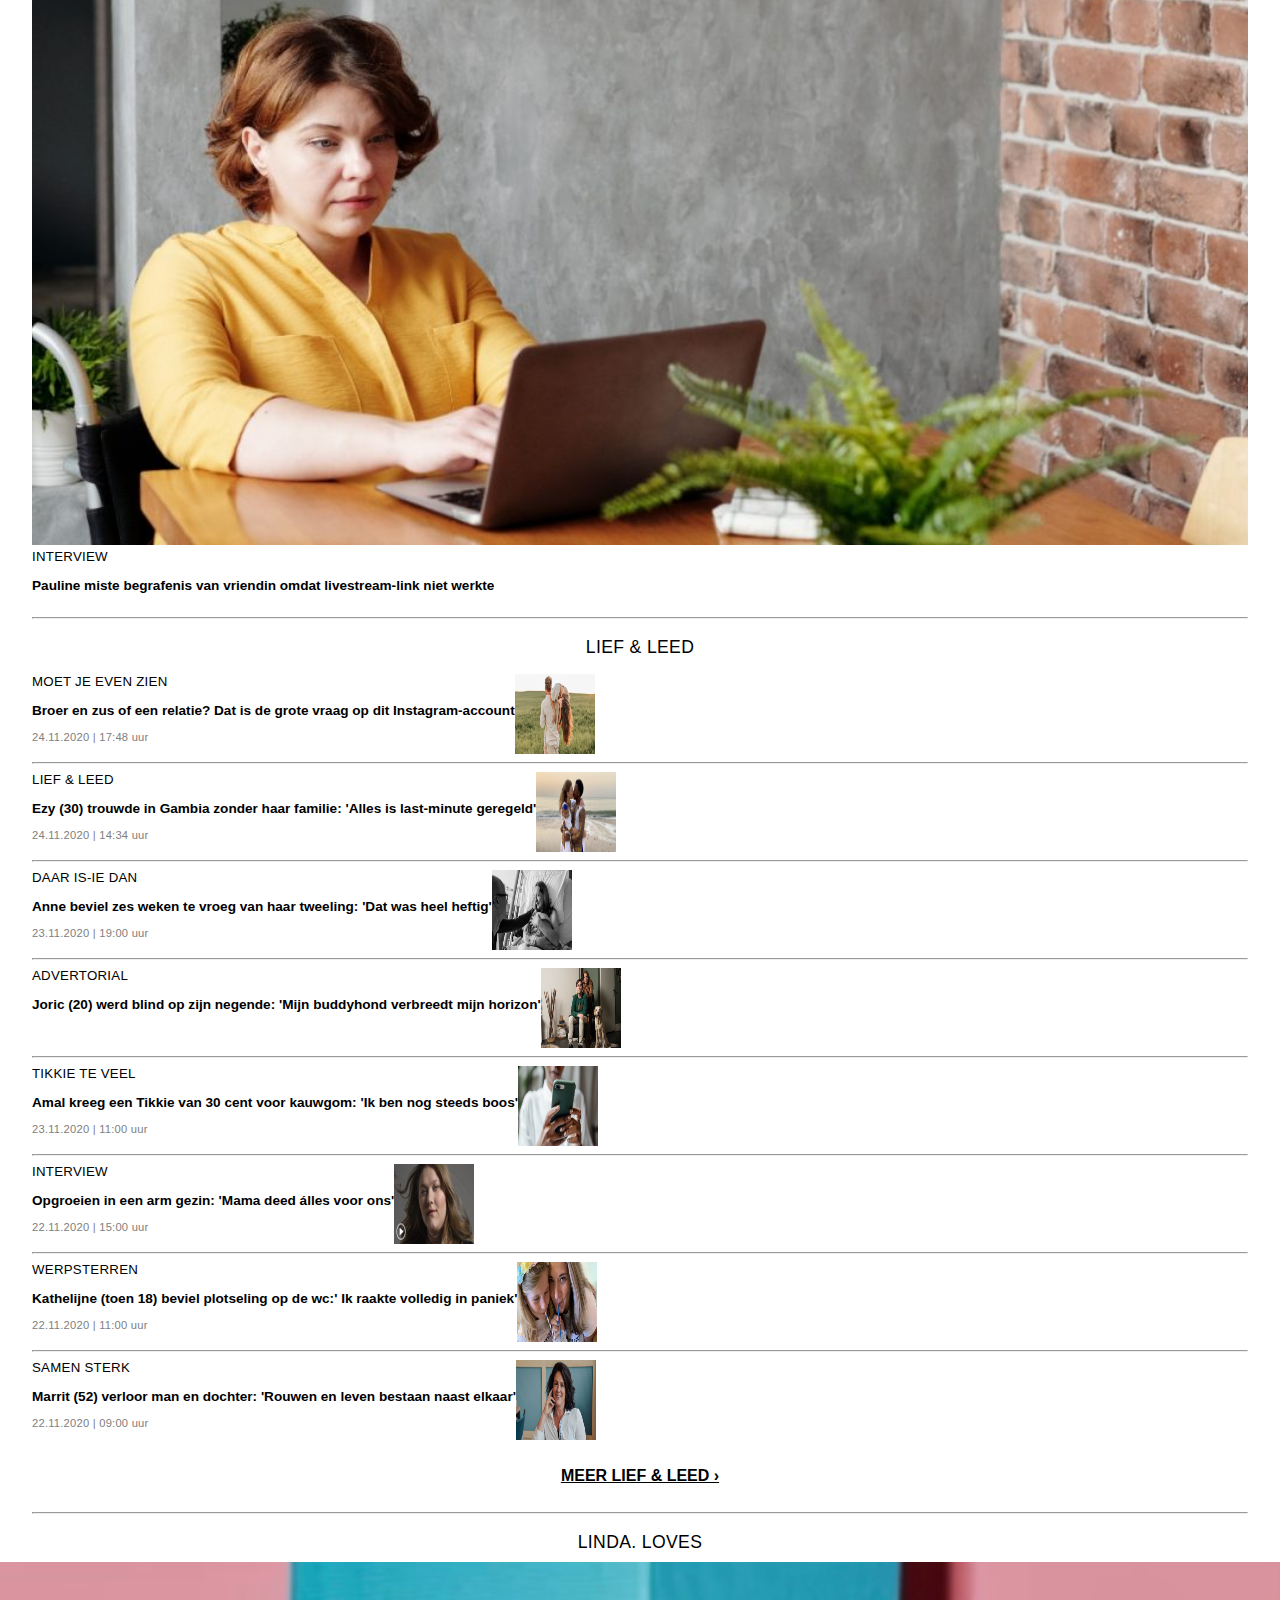
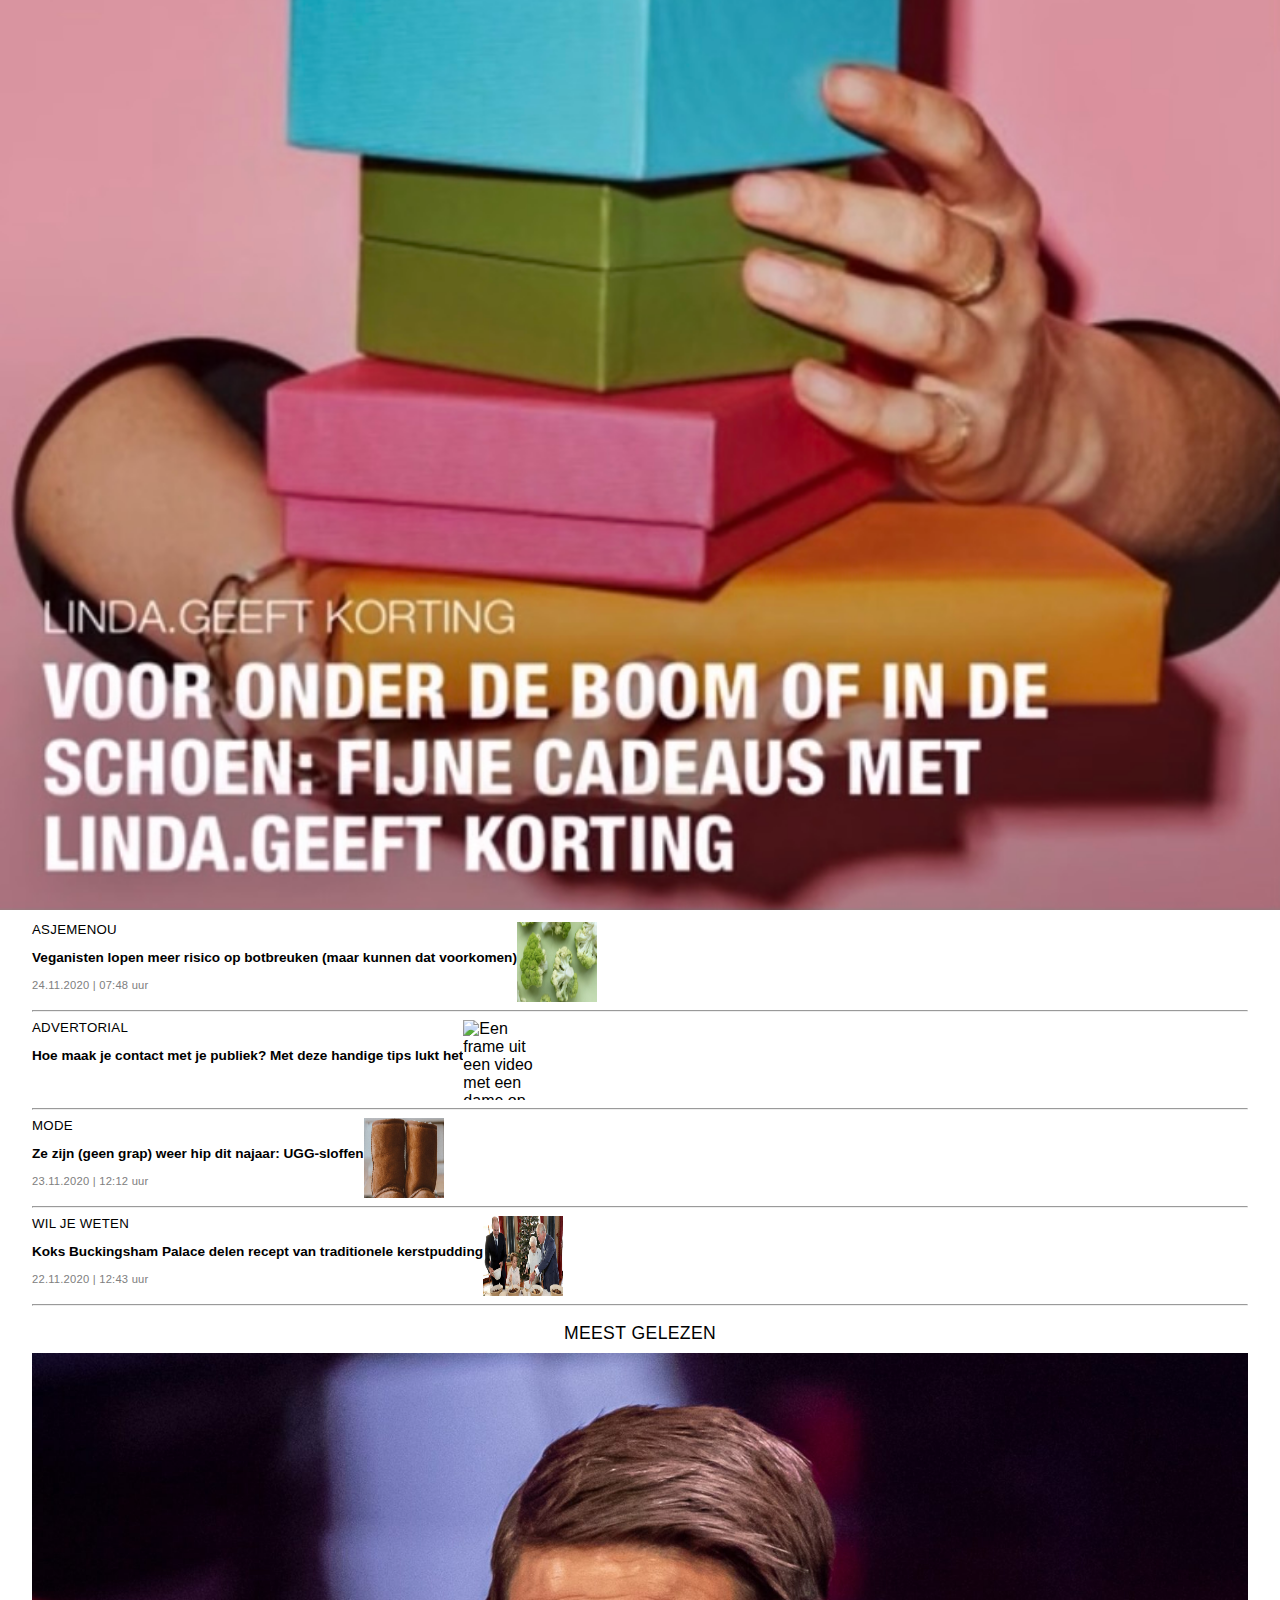
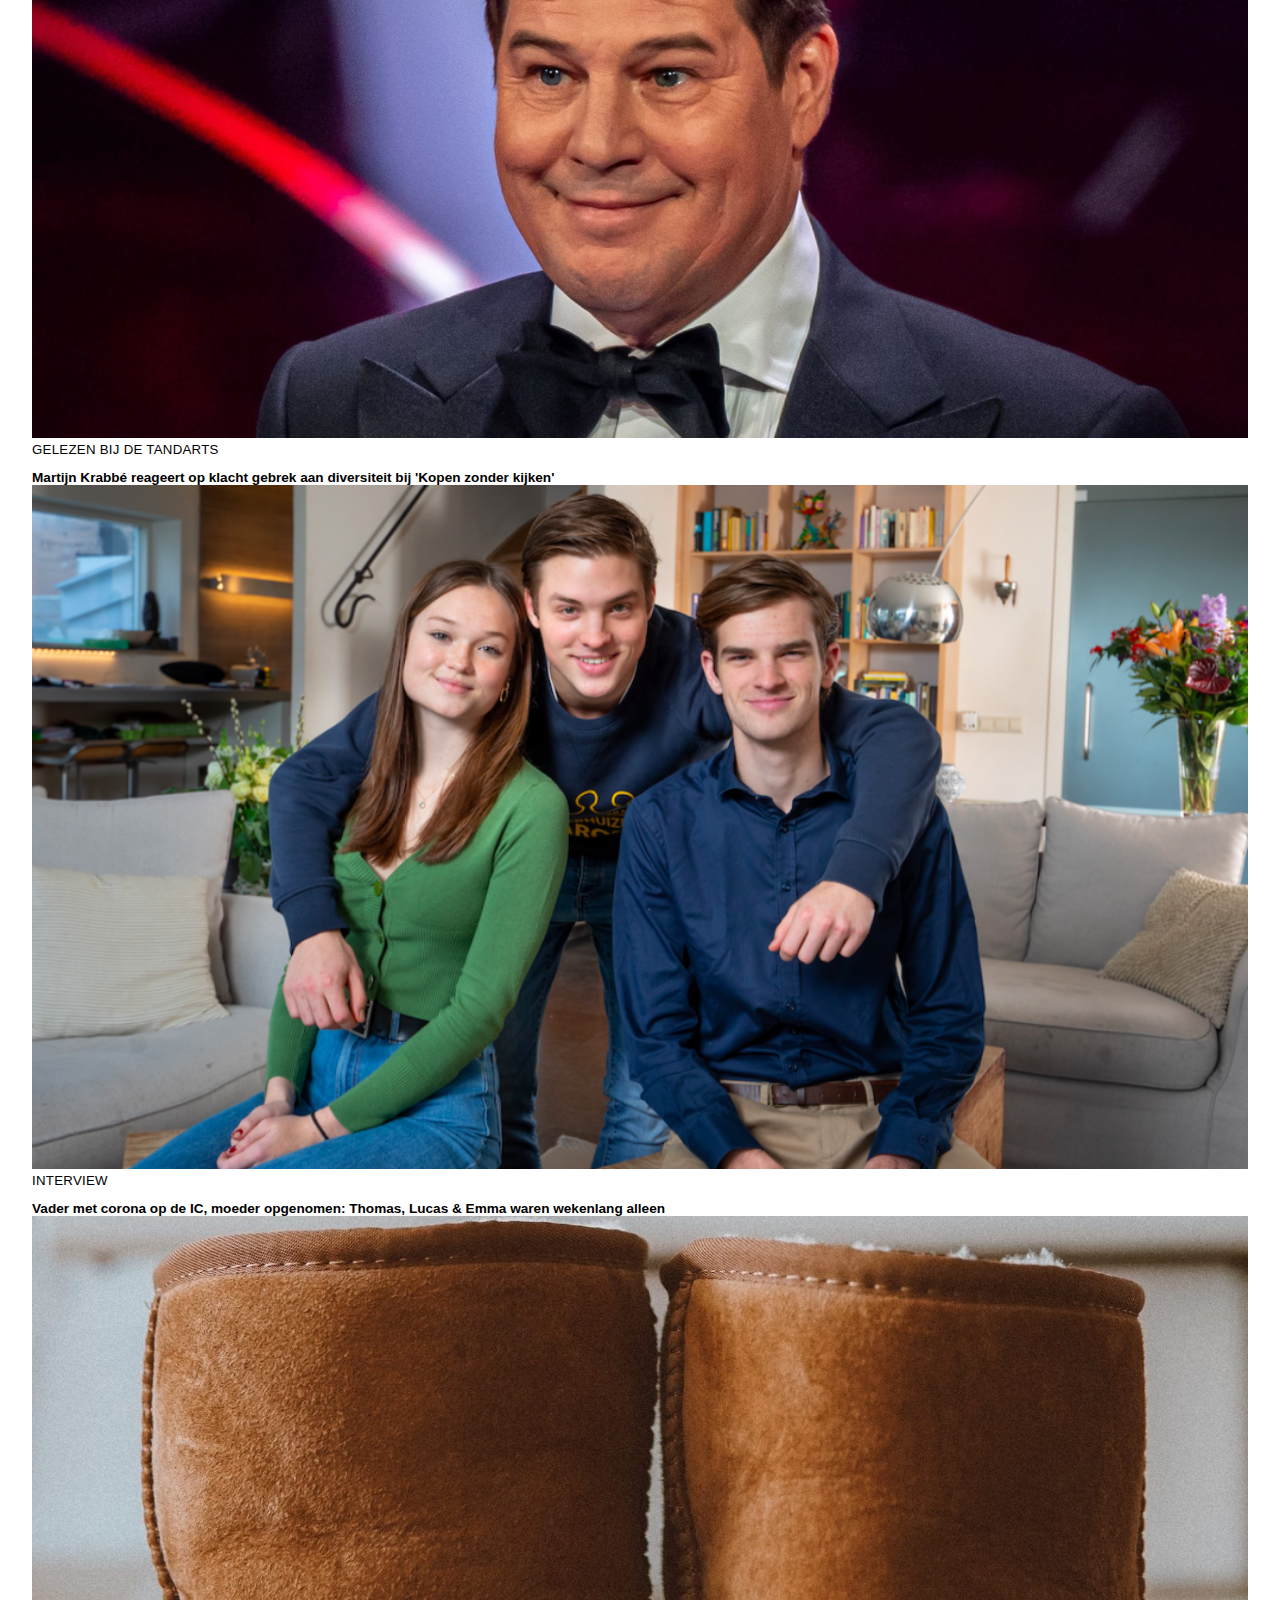
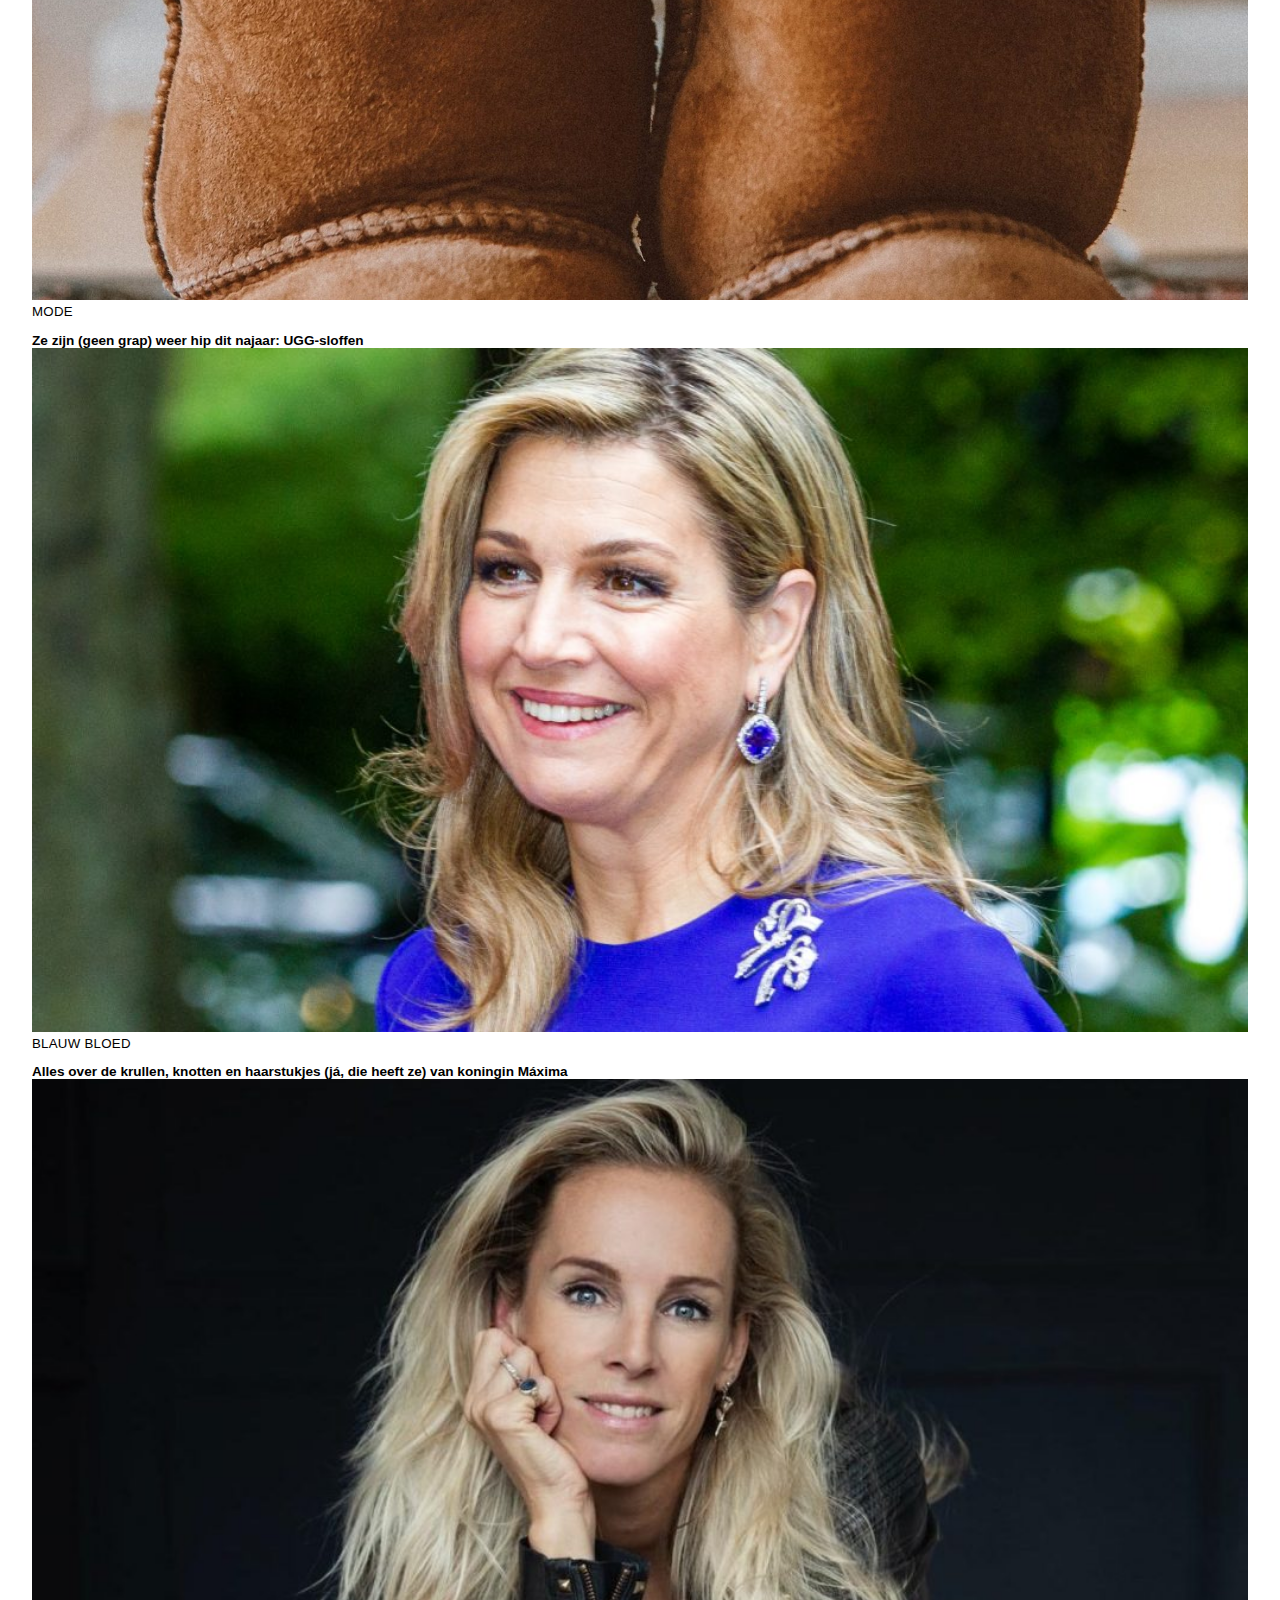
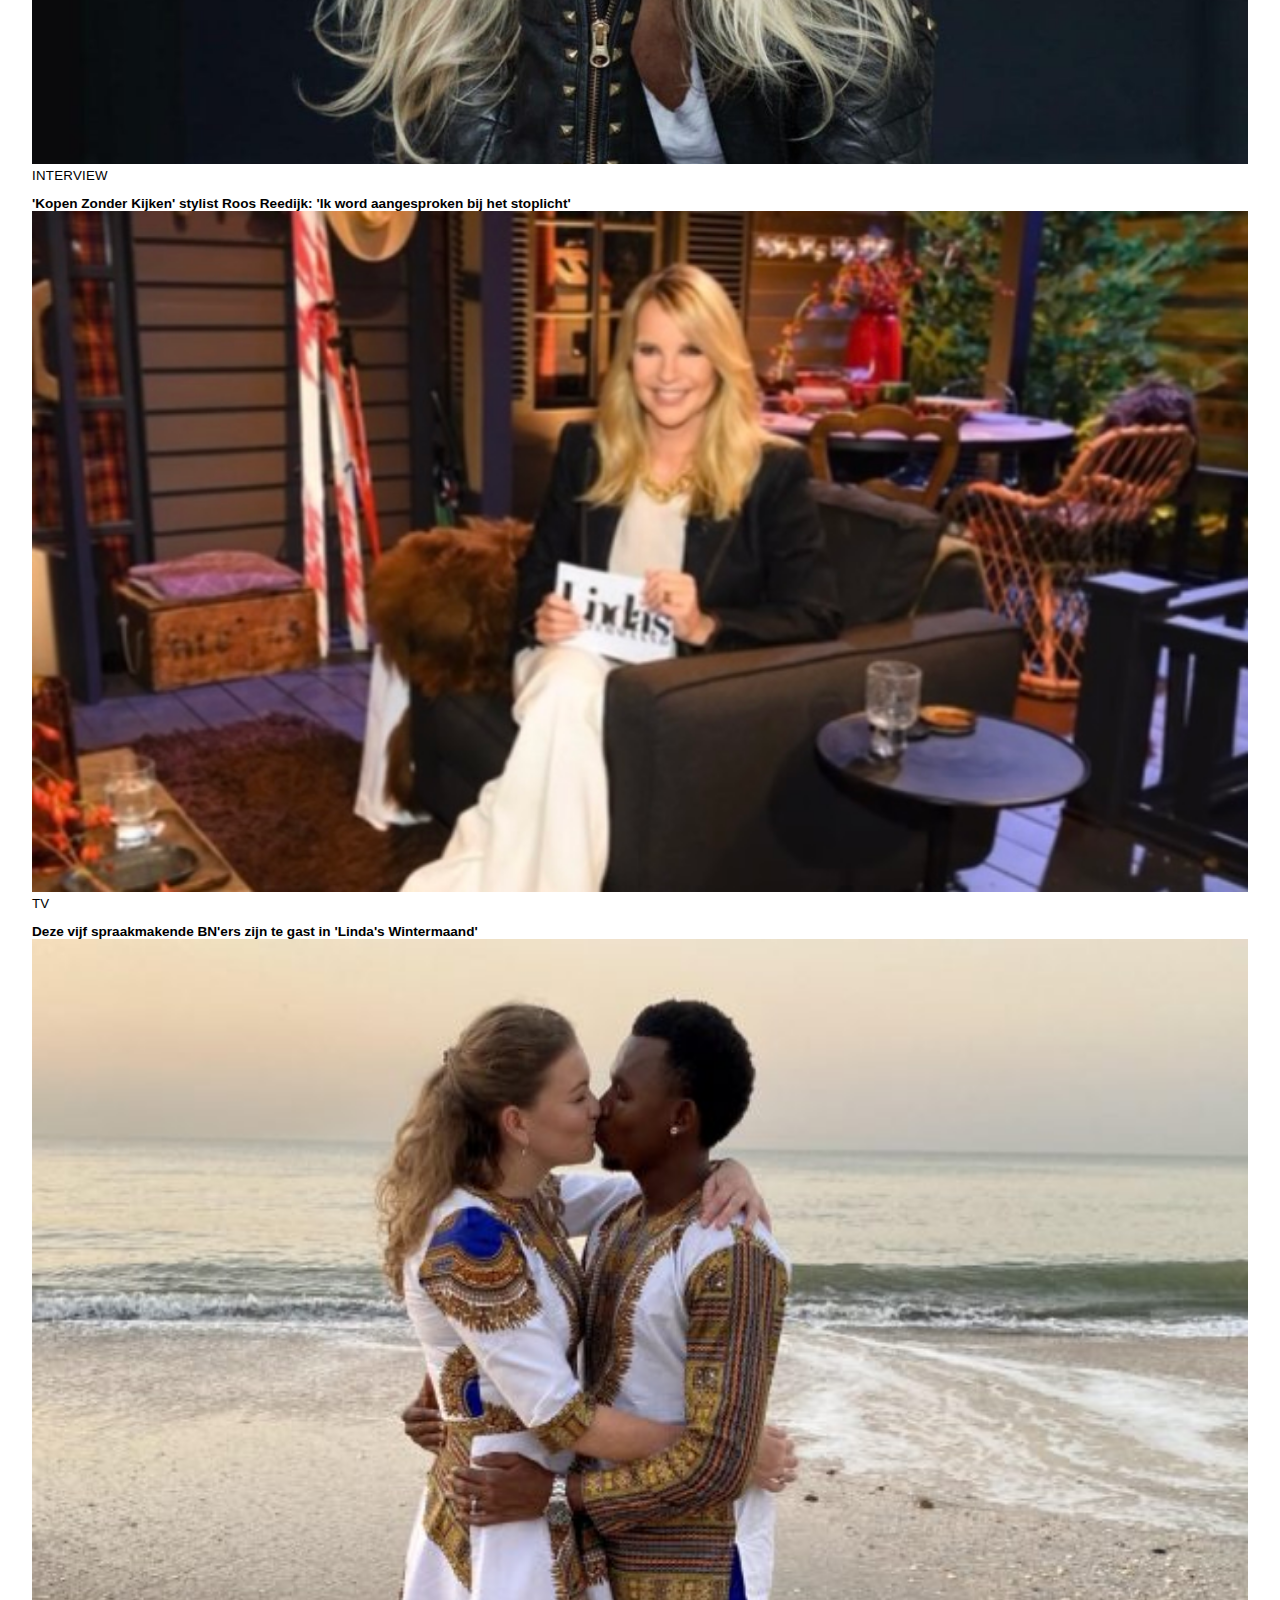
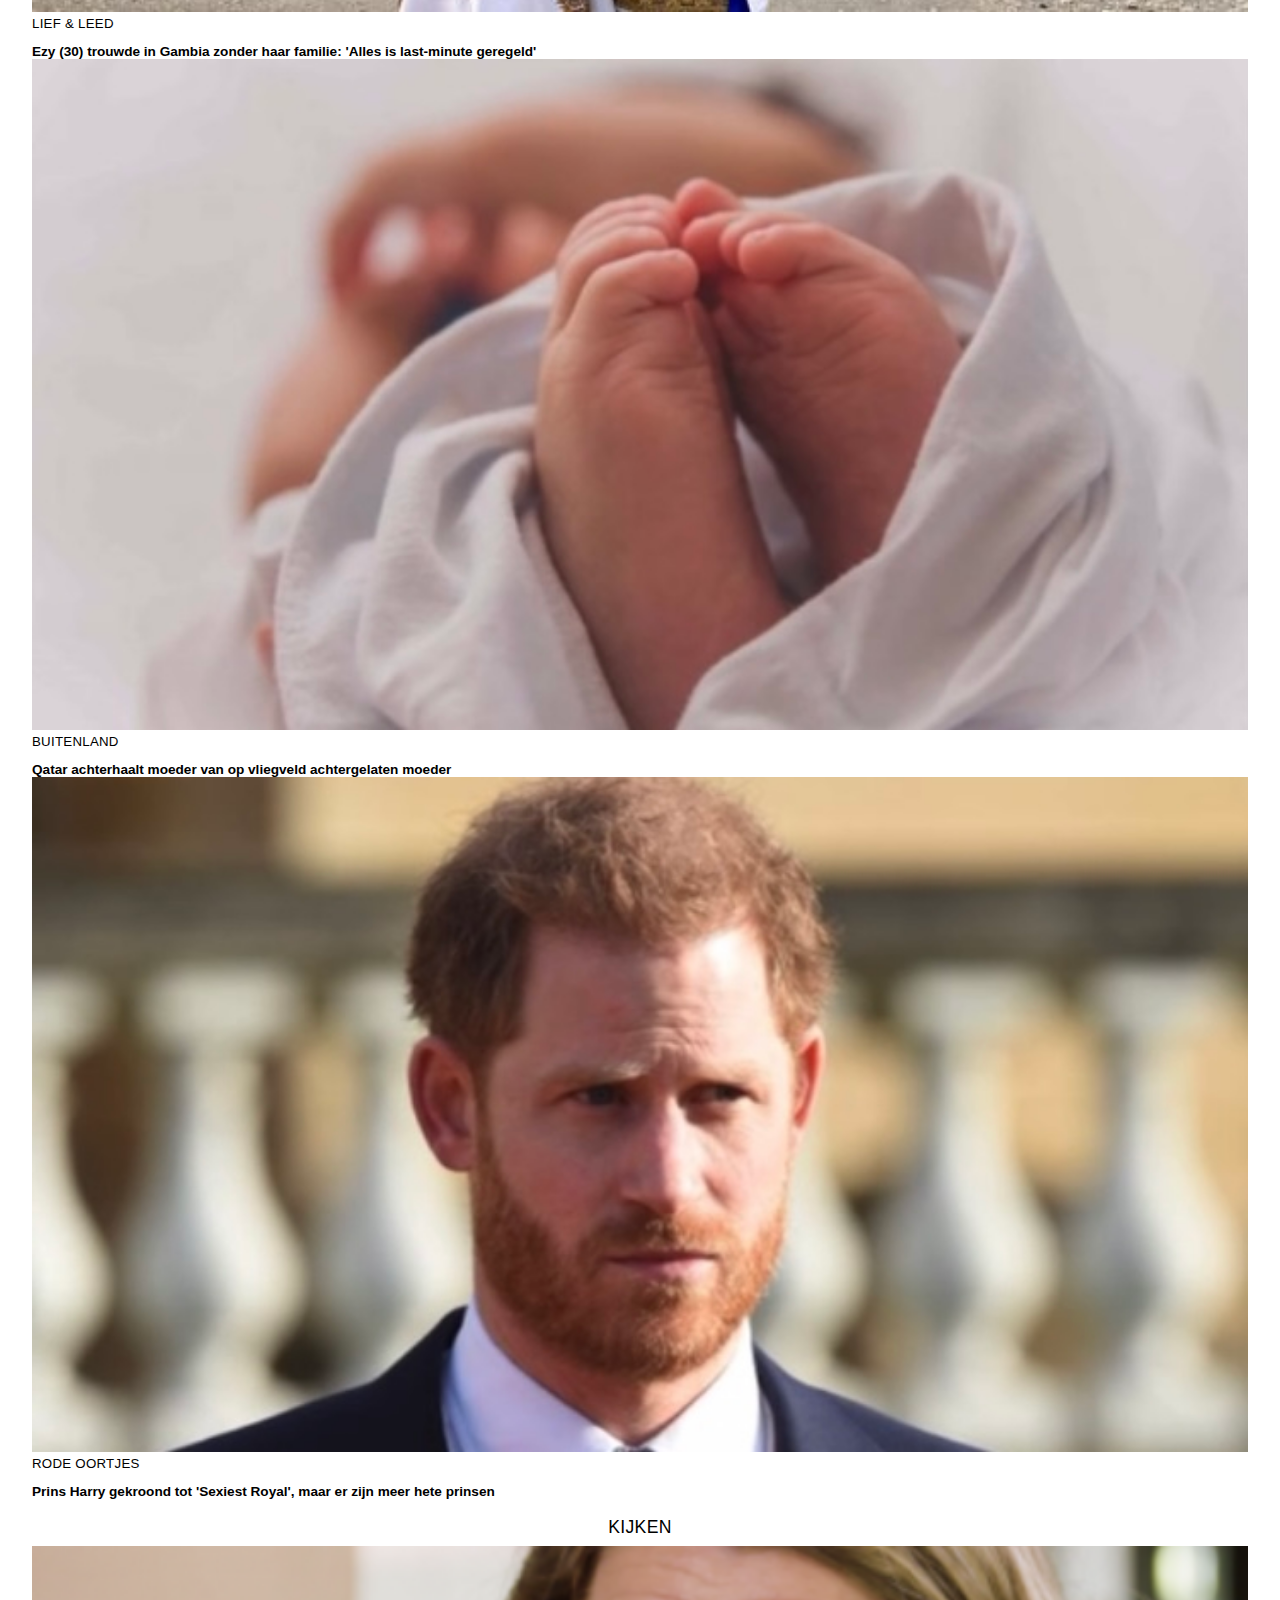
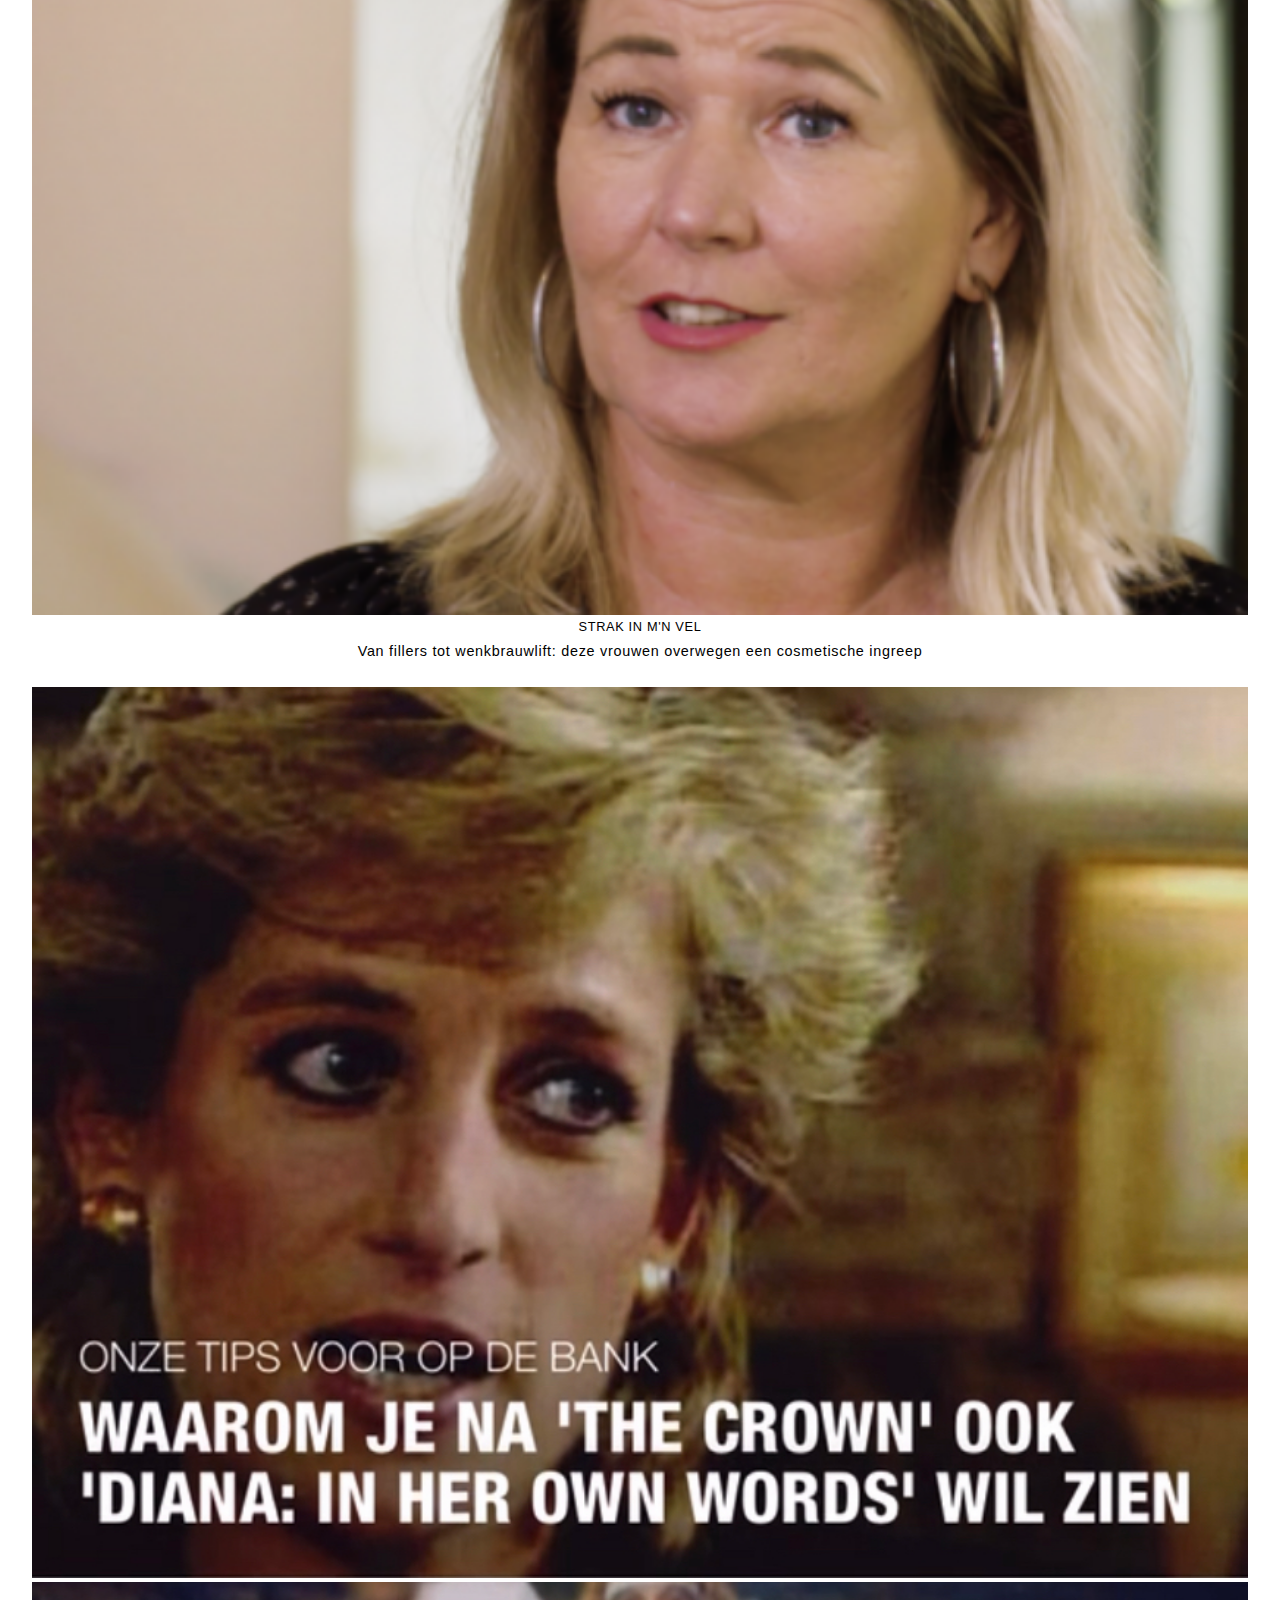
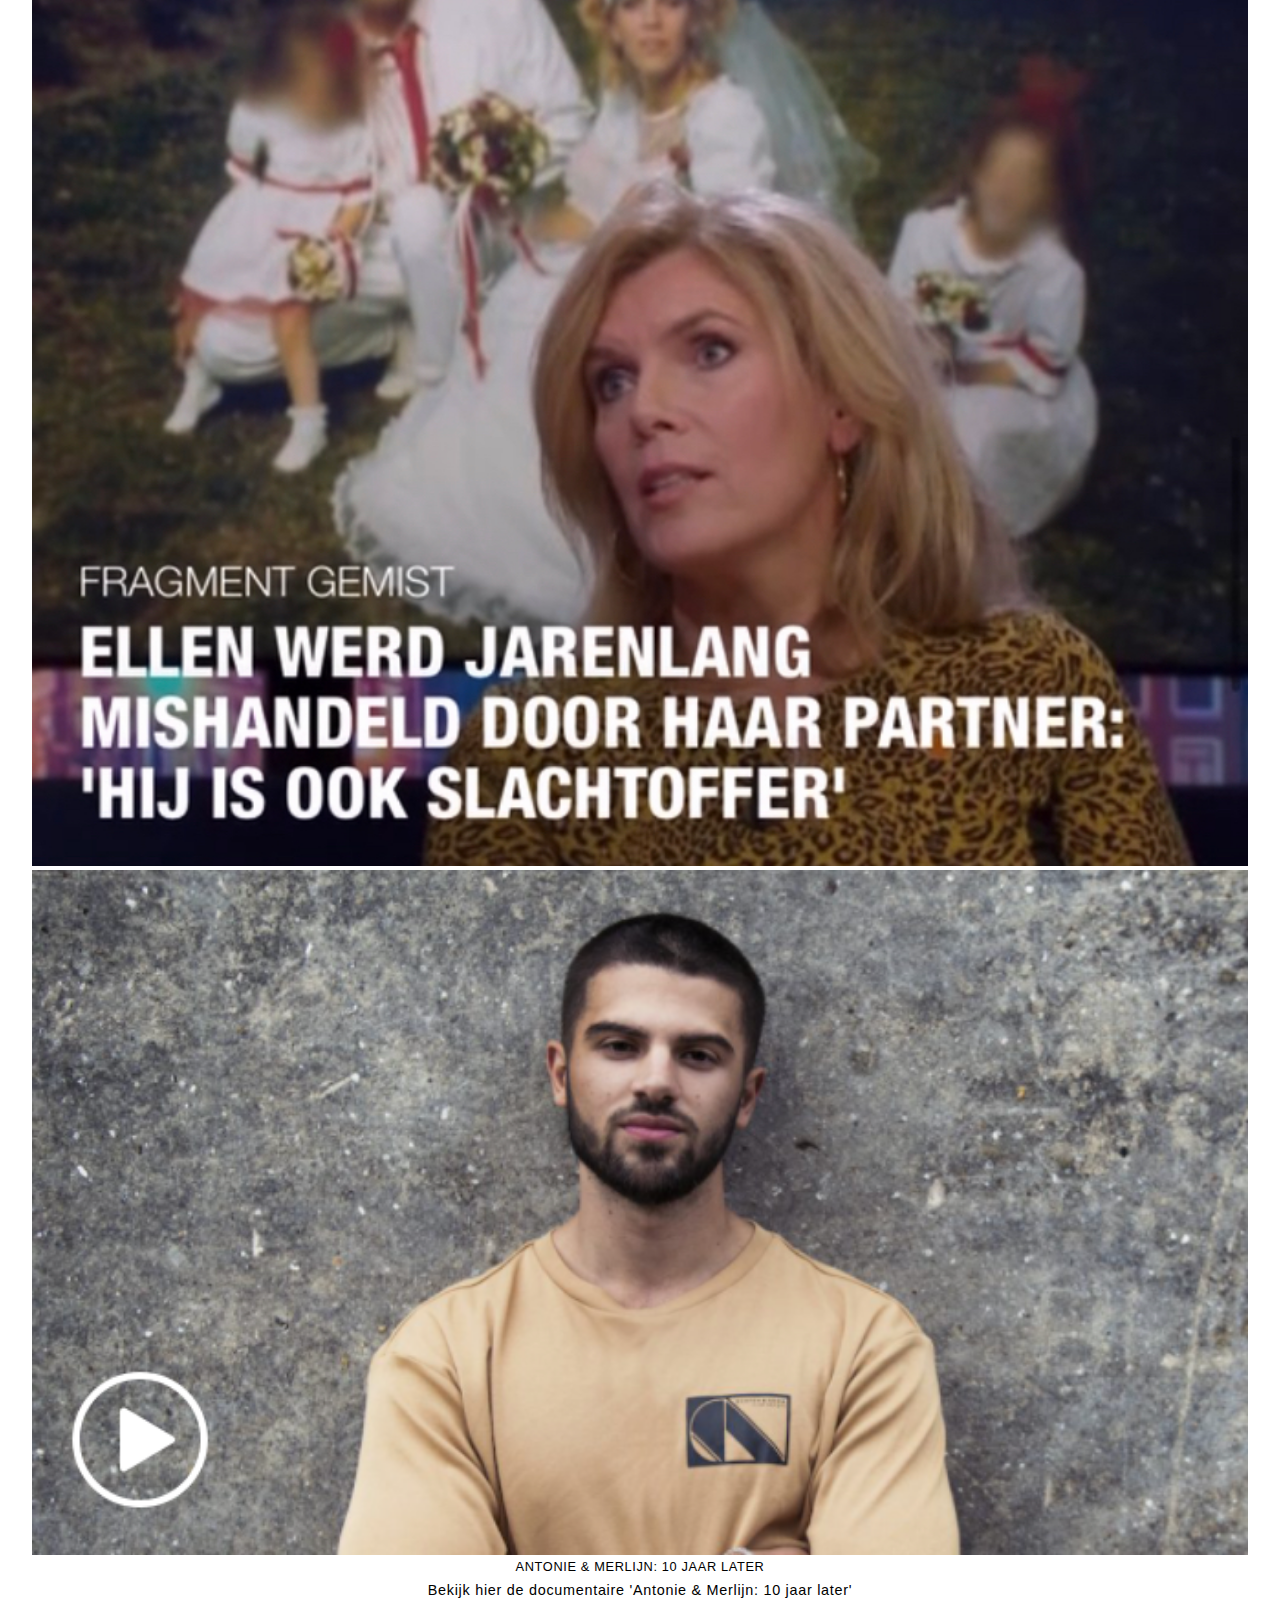
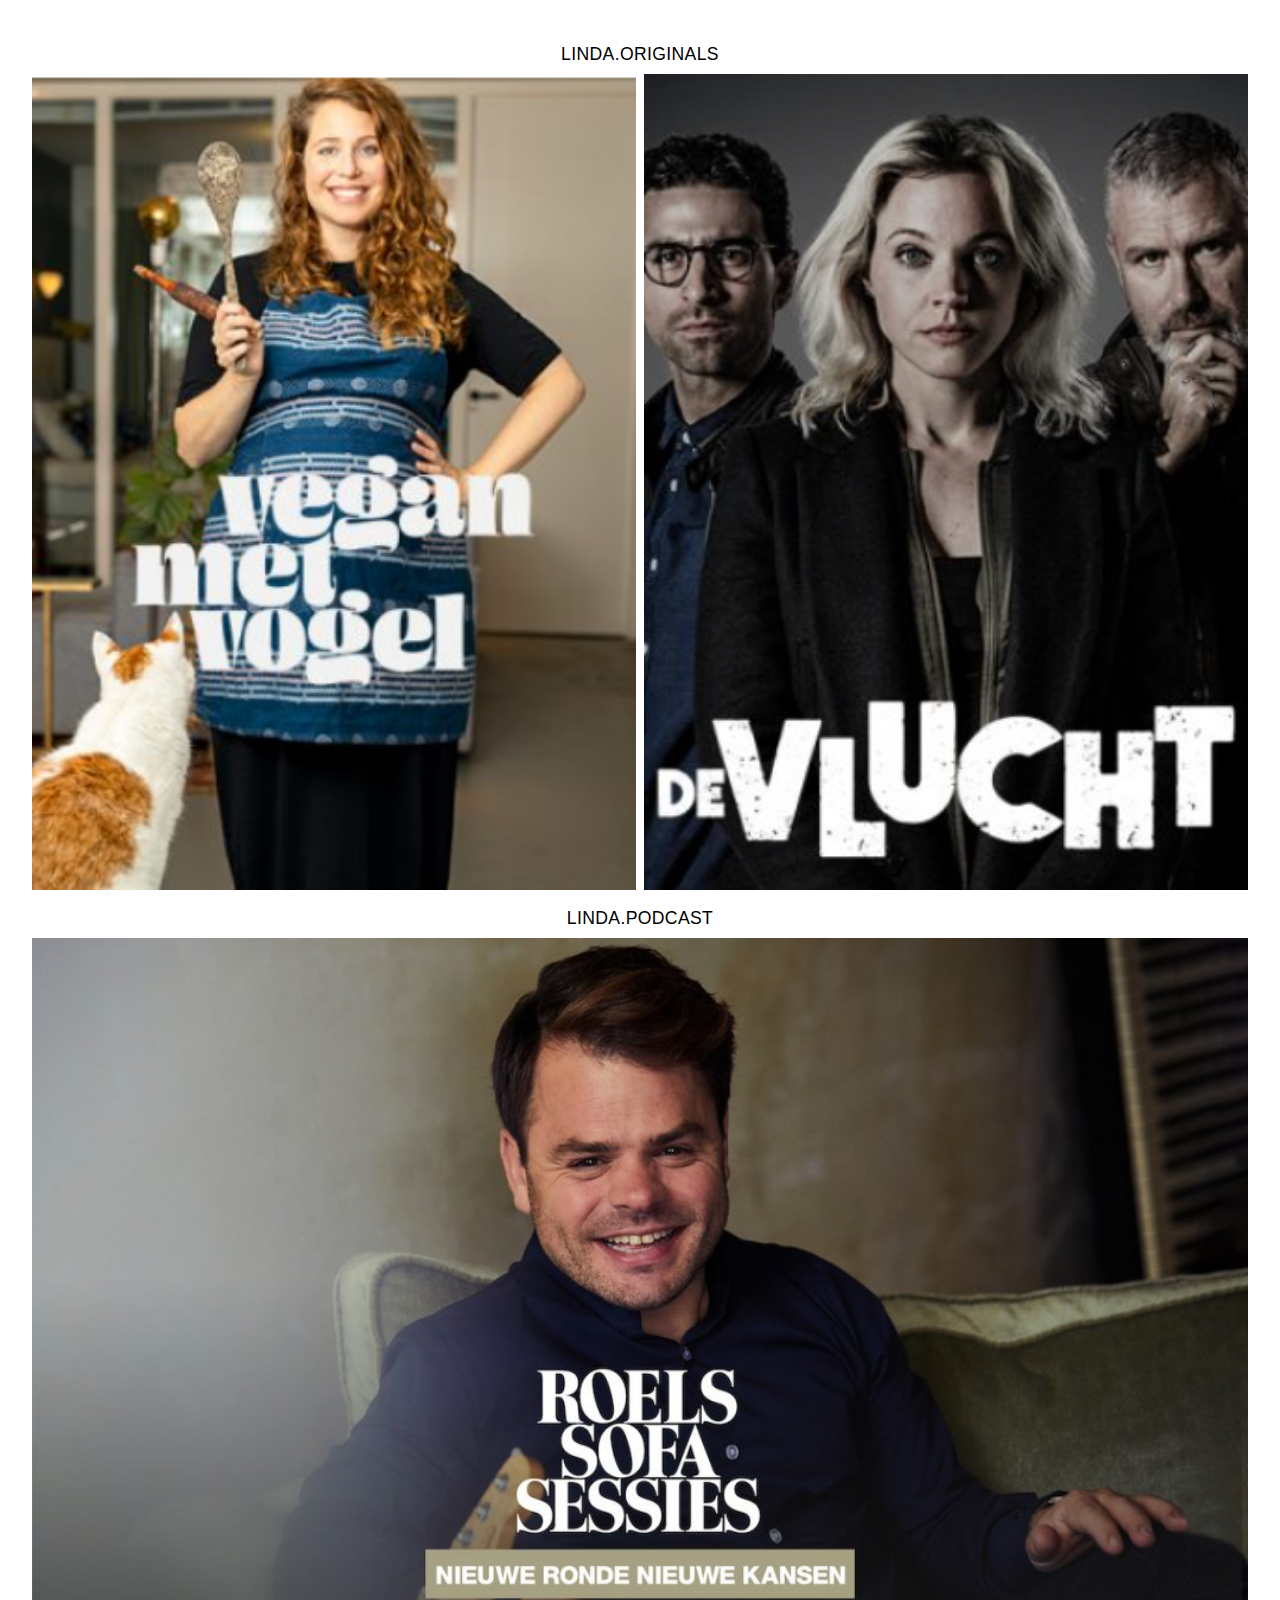
==== commit 3e4cfd2e: "Add files via upload" ====
--- a/index.html
+++ b/index.html
@@ -6,7 +6,7 @@
     <meta name="author" content="jouw naam">
     <meta name="viewport" content="width=device-width, initial-scale=1">
 
-    <title>Shane Kluivert brengt tweede kookboek uit en ja, daar worden wij blij van - Linda.nl</title>
+    <title>HOME - Linda.nl</title>
 
     <link href="styles/style.css" rel="stylesheet">
 
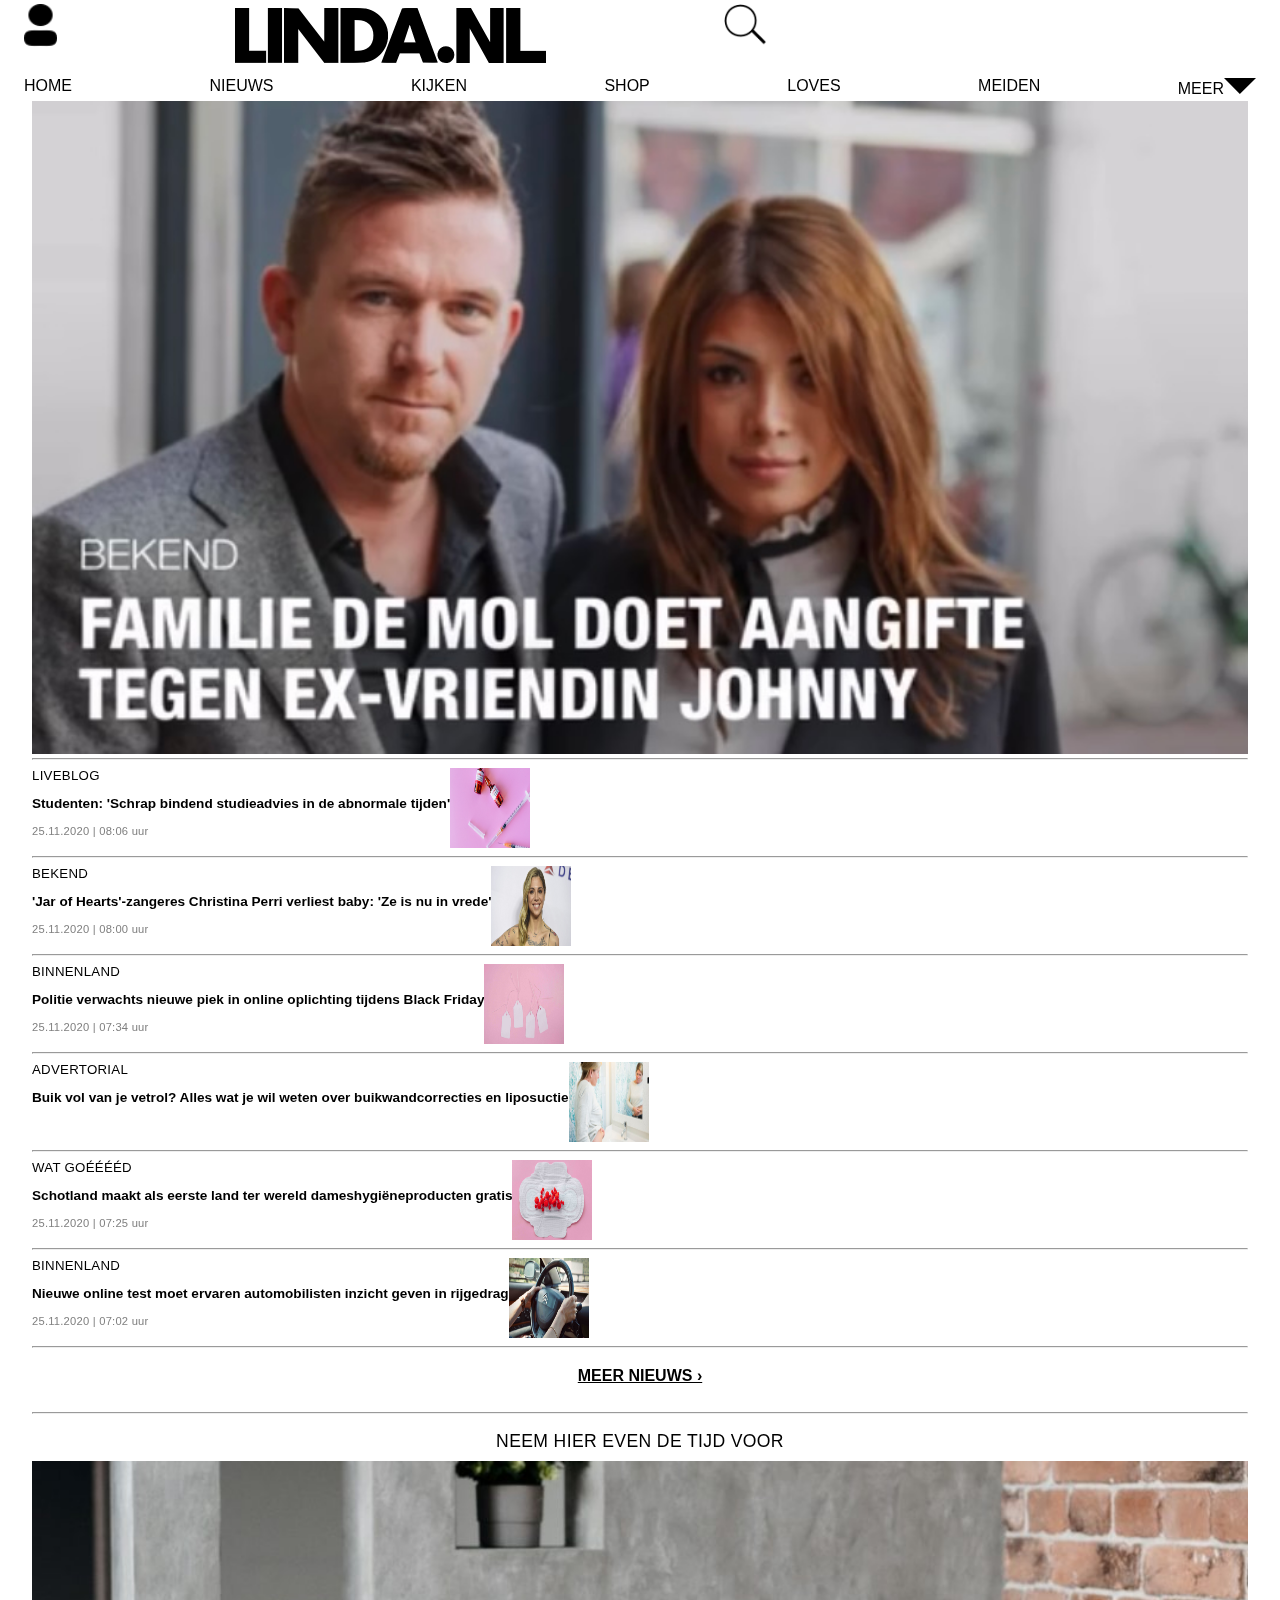
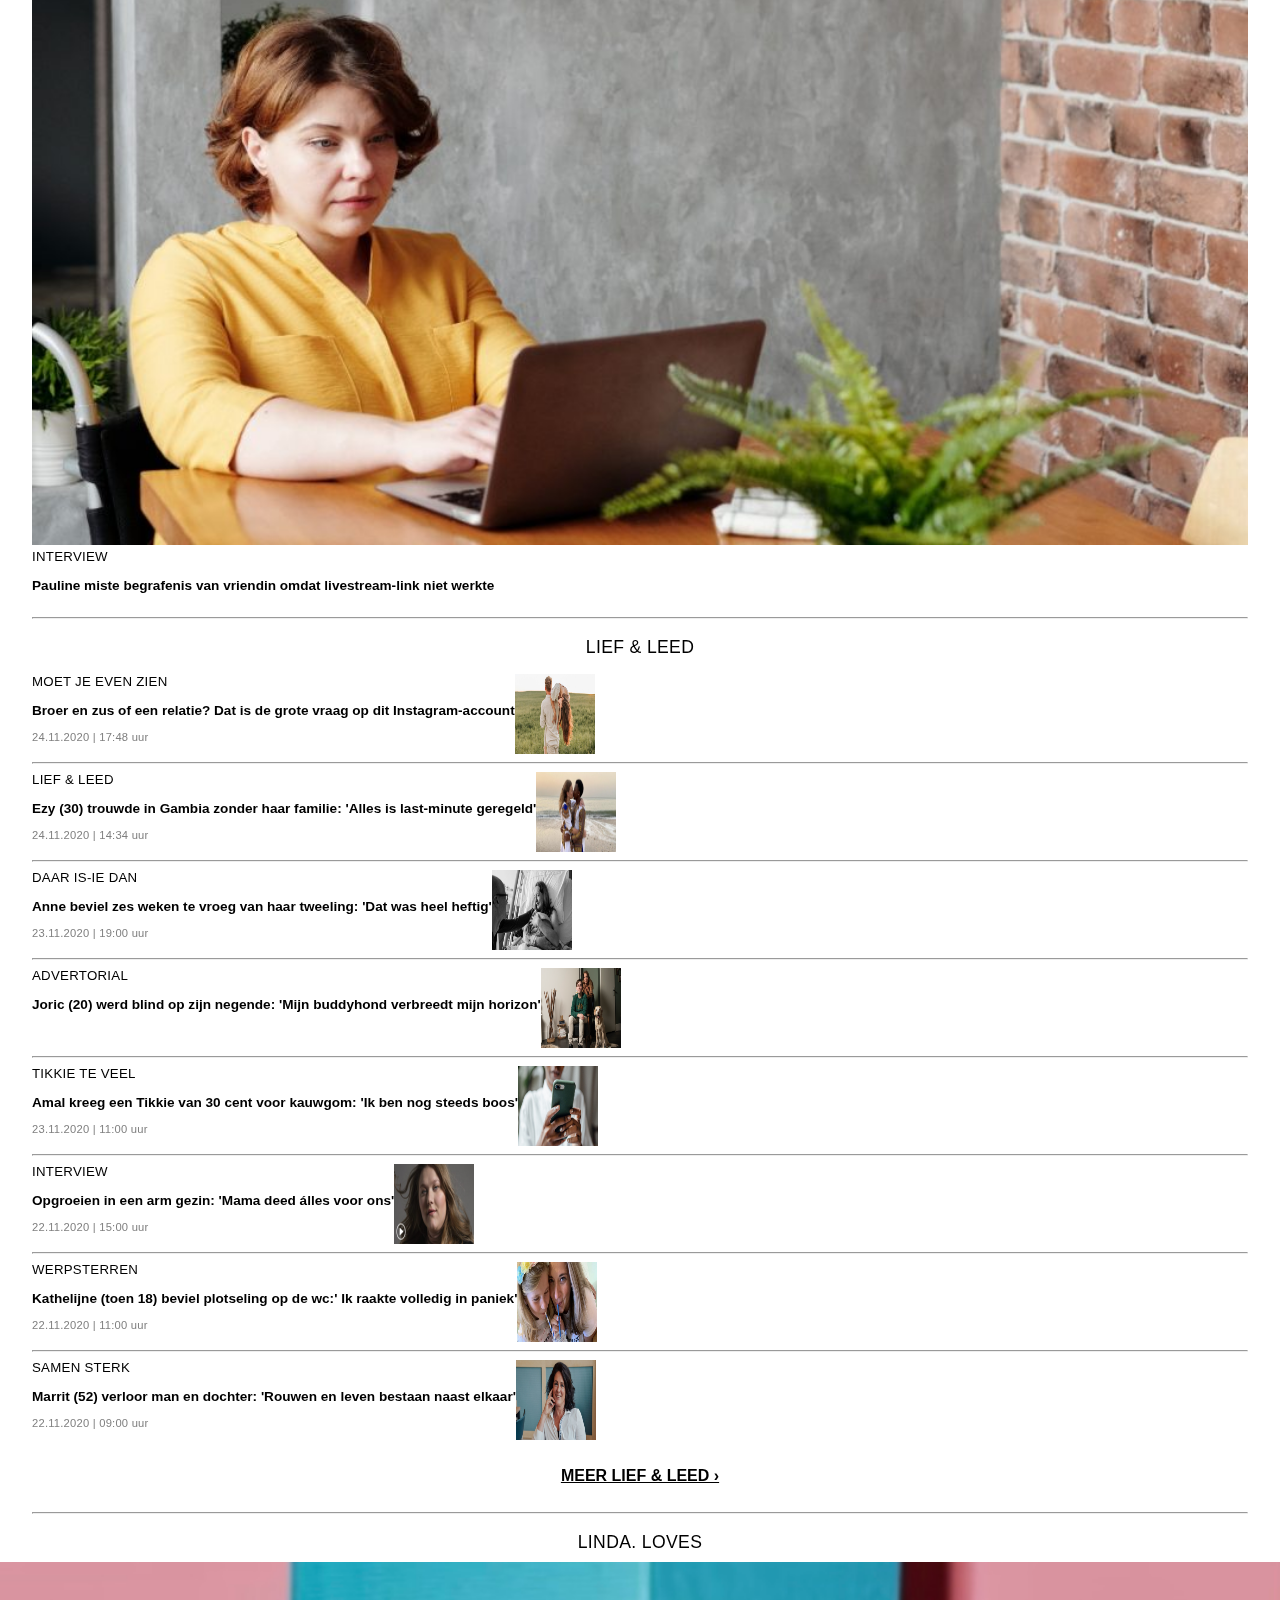
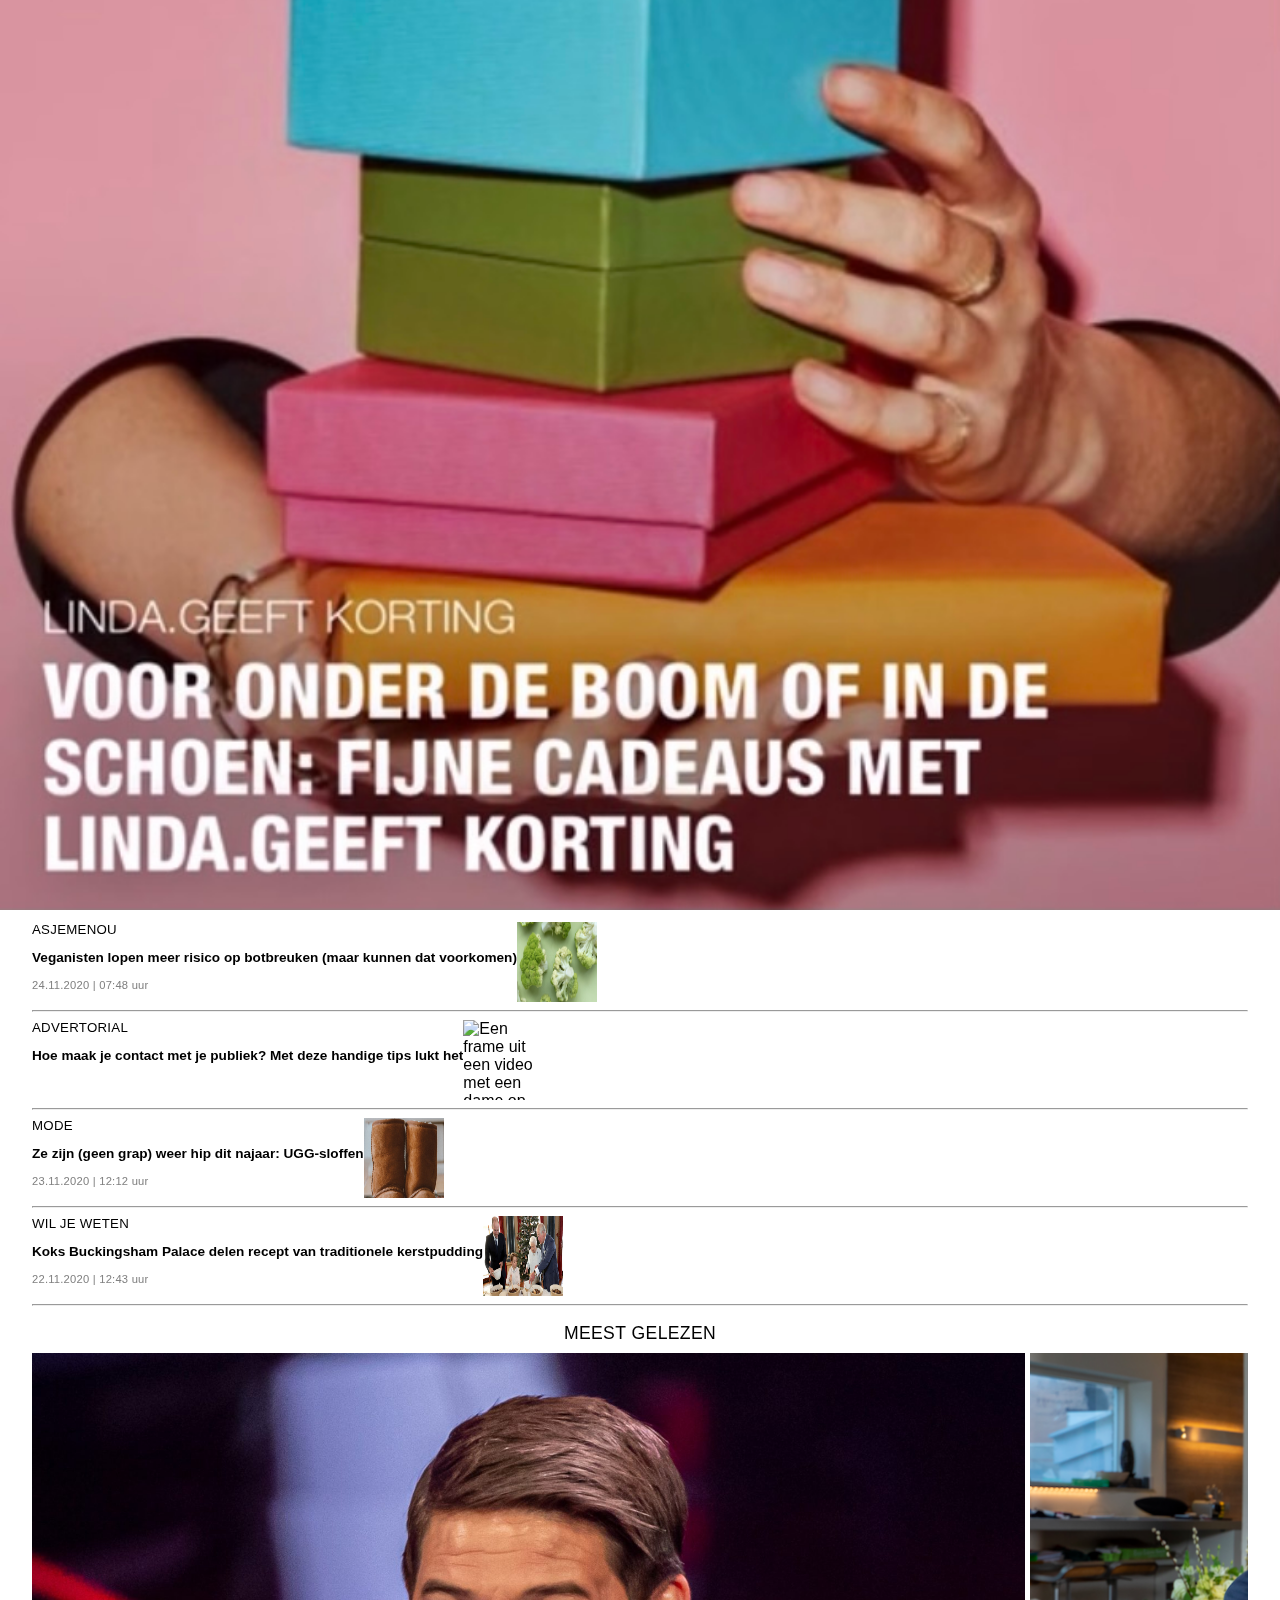
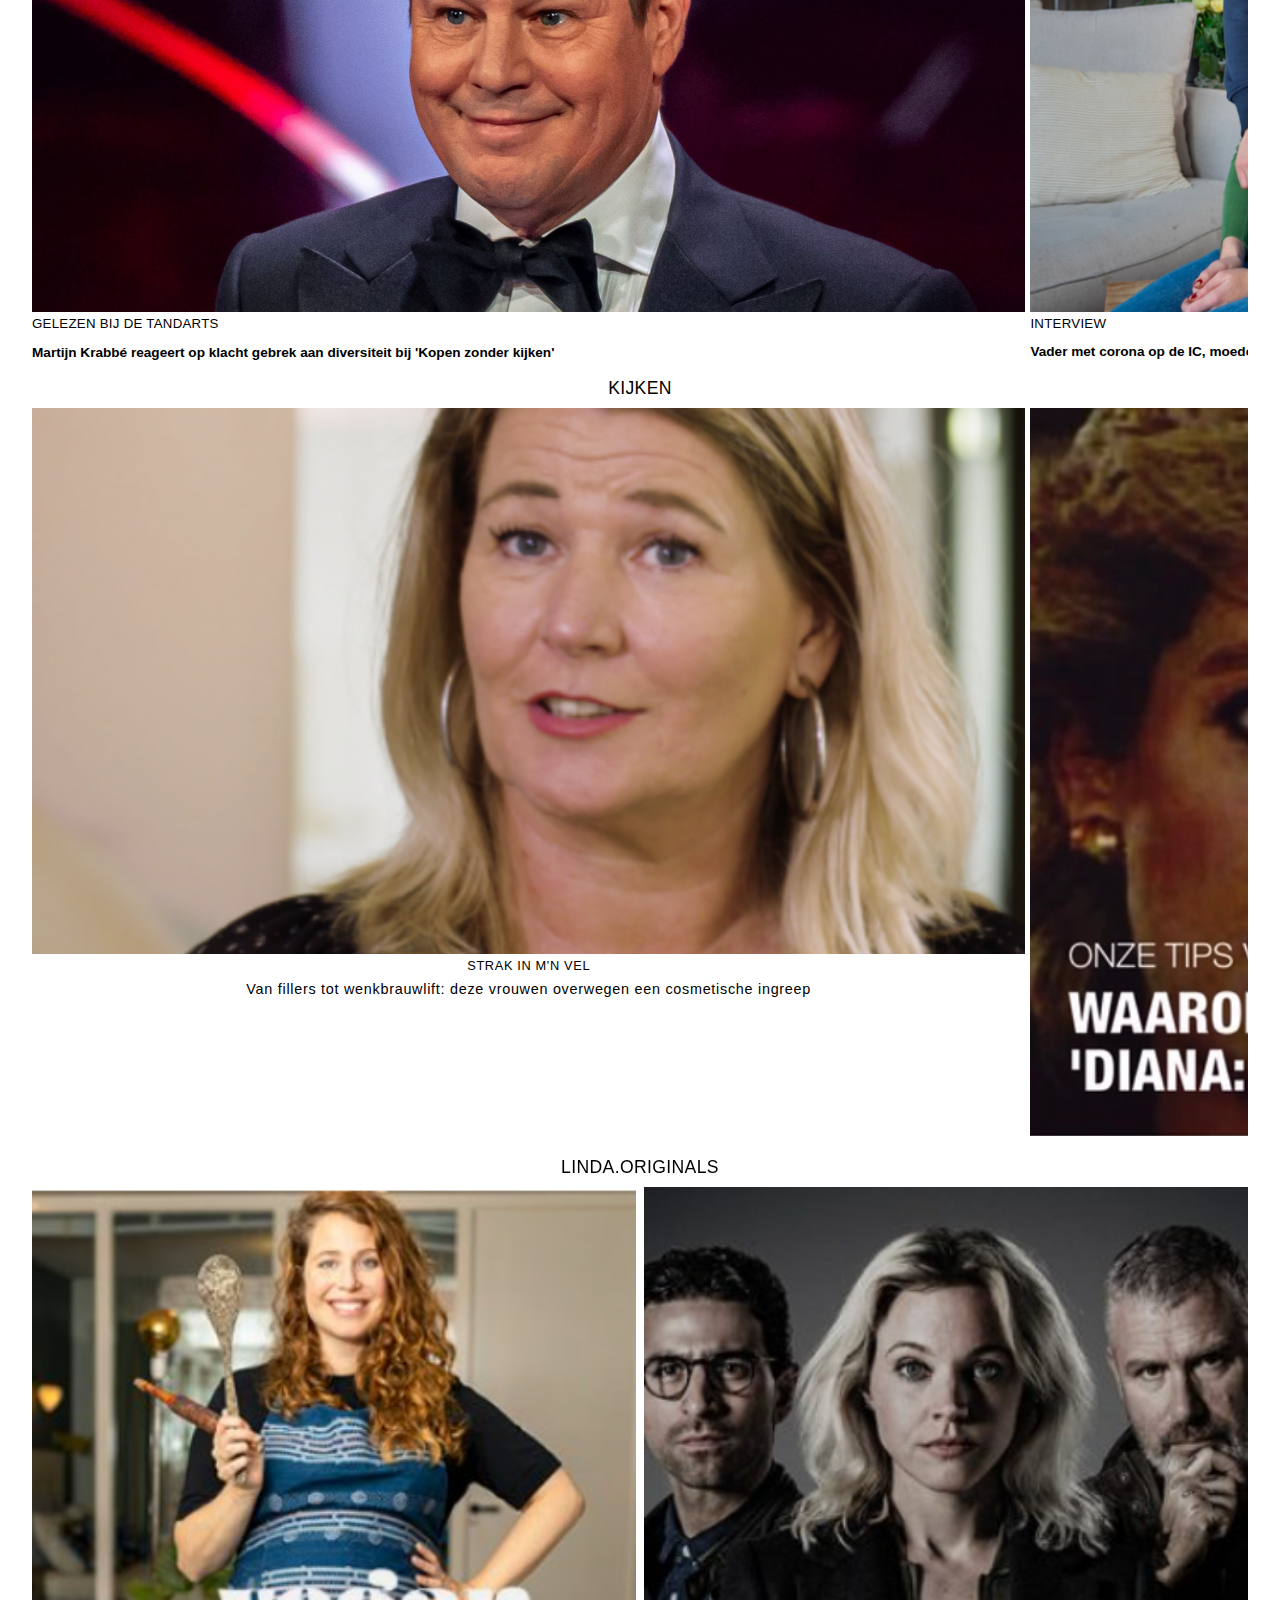
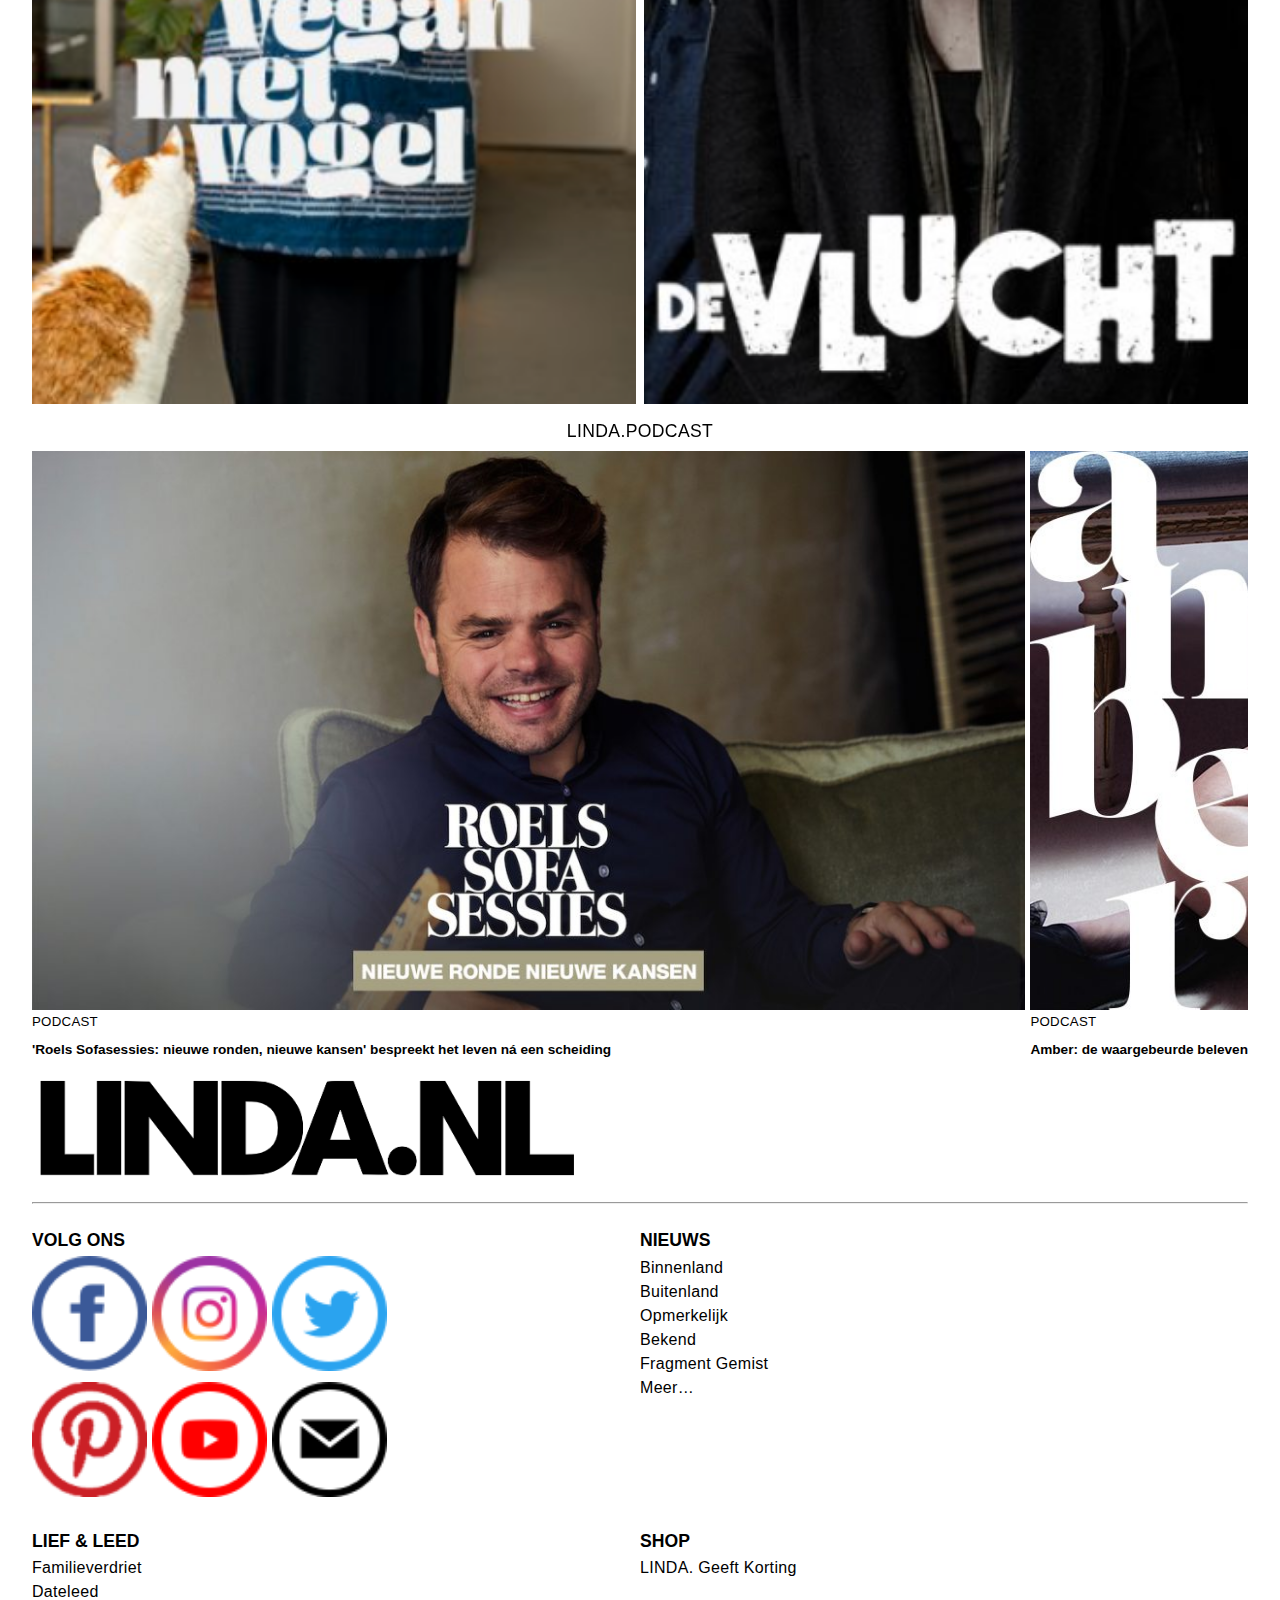
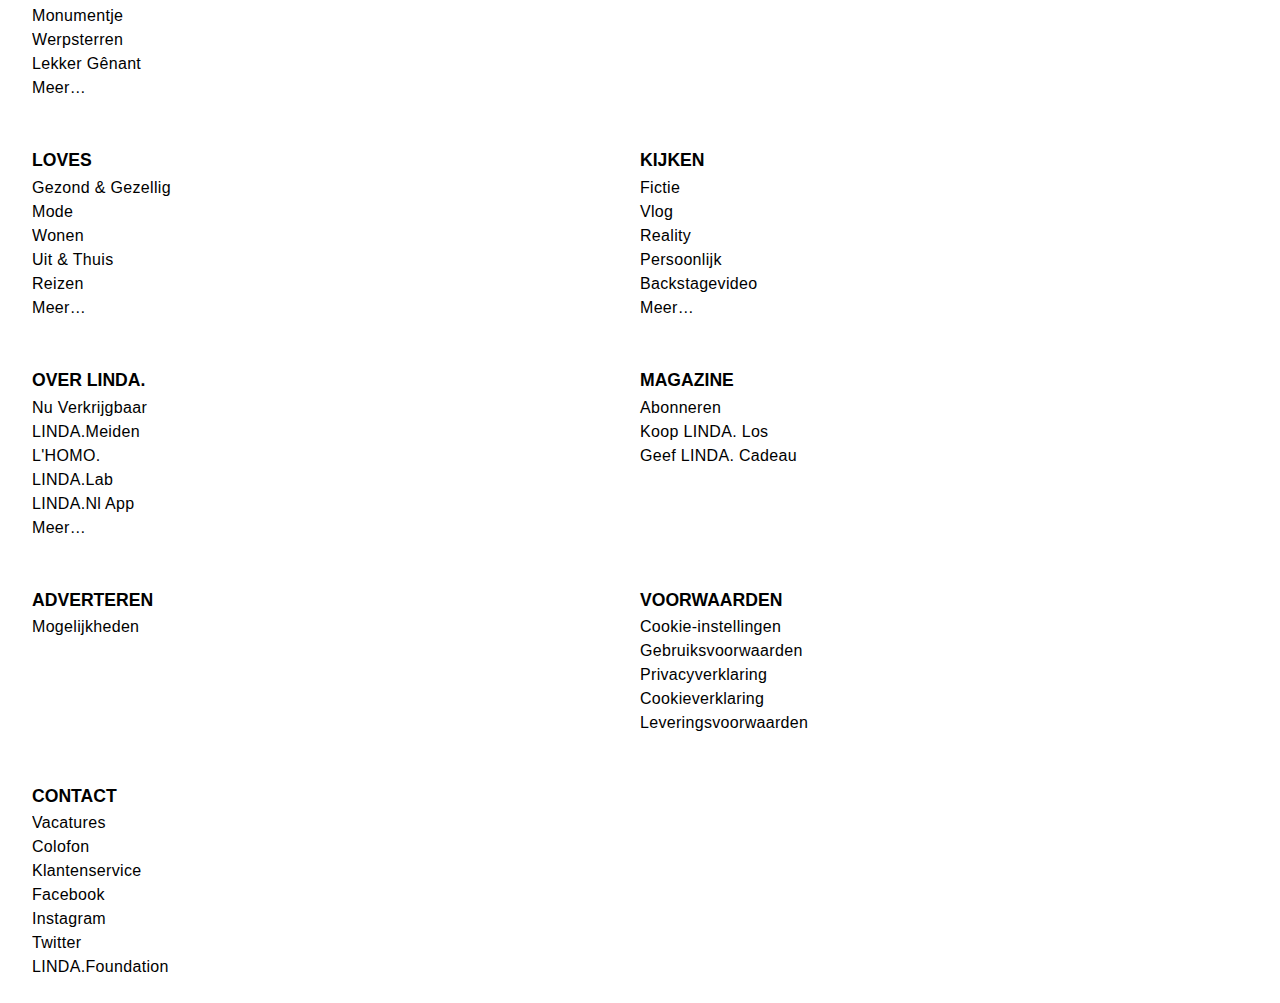
==== commit eb473343: "Add files via upload" ====
--- a/index.html
+++ b/index.html
@@ -304,66 +304,67 @@
 
         <article class='advertorialsCultuursnuivers'>
             <h2><b>Meest</b> gelezen</h2>
-
-            <section>
+            <div>
+            <section class="scrollbar">
                 <img src="images/martijn-krabbe-klacht-diversiteit-kijken-zonder-kopen-1800x1013.jpg" alt="Martijn Krabbé">
                 <h5>Gelezen bij de tandarts</h5>
                 <h3>Martijn Krabbé reageert op klacht gebrek aan diversiteit bij 'Kopen zonder kijken'</h3>
             </section>
 
-            <section>
+            <section class="scrollbar">
                 <img src="images/Vader-met-corona-op-de-IC-moeder-opgenomen-Thomas-Lucas-Emma-waren-wekenlang-alleen-1024x576.png" alt="Thomas, Lucas en Emma in de woonkamer gezamenlijk op de bank voor de foto">
                 <h5>Interview</h5>
                 <h3>Vader met corona op de IC,  moeder opgenomen: Thomas, Lucas &amp; Emma waren wekenlang alleen</h3>
             </section>
 
-            <section>
+            <section class="scrollbar">
                 <img src="images/uggs-sloffen-ugg-trend-mode-najaar-e1606129964371-1800x1013%20(1).jpg" alt="Bruine UGG-sloffen">
                 <h5>Mode</h5>
                 <h3>Ze zijn (geen grap) weer hip dit najaar: UGG-sloffen</h3>
             </section>
 
-            <section>
+            <section class="scrollbar">
                 <img src="images/maximatrucjesvolumieuskapsel-e1606143176267-1024x576.jpg" alt="Koningin Máxima">
                 <h5>Blauw bloed</h5>
                 <h3>Alles over de krullen, knotten en haarstukjes (já, die heeft ze) van koningin Máxima</h3>
             </section>
 
-            <section>
+            <section class="scrollbar">
                 <img src="images/Roos-Reedijk-e1606231473314-1024x577.jpeg" alt="'Kopen Zonder Kijken' styliste Roos Reedijk">
                 <h5>Interview</h5>
                 <h3>'Kopen Zonder Kijken' stylist Roos Reedijk: 'Ik word aangesproken bij het stoplicht'</h3>
             </section>
 
-            <section>
+            <section class="scrollbar">
                 <img src="images/IMG_2813.jpg" alt="Linda de Mol bij 'Linda's Wintermaand'">
                 <h5>TV</h5>
                 <h3>Deze vijf spraakmakende BN'ers zijn te gast in 'Linda's Wintermaand'</h3>
             </section>
 
-            <section>
+            <section class="scrollbar">
                 <img src="images/Ezy-en-Lamin-1-600x332.jpg" alt="Ezy met haar vriend/kersverse man zoenend op het strand van Gambia">
                 <h5>Lief &amp; Leed</h5>
                 <h3>Ezy (30) trouwde in Gambia zonder haar familie: 'Alles is last-minute geregeld'</h3>
             </section>
 
-            <section>
+            <section class="scrollbar">
                 <img src="images/IMG_2814.jpg" alt="Babyvoetjes ingewikkeld in een doek">
                 <h5>Buitenland</h5>
                 <h3>Qatar achterhaalt moeder van op vliegveld achtergelaten moeder</h3>
             </section>
 
-            <section>
+            <section class="scrollbar">
                 <img src="images/IMG_2815.jpg" alt="Prins Harry">
                 <h5>Rode oortjes</h5>
                 <h3>Prins Harry gekroond tot 'Sexiest Royal', maar er zijn meer hete prinsen</h3>
             </section>
+            </div>
         </article> <!-- end of class advertorials cultuursnuivers -->
 
         <article class='MeestBekeken'>
             <h2><b>Kijken</b> </h2>
-
-            <section>
+            <div>
+            <section class="scrollbar">
                 <img src="images/Schermafbeelding-2020-11-20-om-16.22.31-600x330.png" alt="Een vrouw die een cosmetische ingreep overweegt">
                 <section>
                     <h5>Strak in m'n vel</h5>
@@ -371,21 +372,22 @@
                 </section>
             </section>
 
-            <section>
+            <section class="scrollbar">
                 <img src="images/IMG_2812.jpg" alt="Diana van 'The Crown' en 'Diana: in her own words'">
             </section>
 
-            <section>
+            <section class="scrollbar">
                 <img src="images/IMG_2811.jpg" alt="Ellen, een vrouw die jarenlang is mishandeld door haar partner, op het nieuws">
             </section>
 
-            <section>
+            <section class="scrollbar">
                 <img src="images/Screenshot%202020-11-25%20at%2009.41.10.png" alt="Antonie (man) die tegen een muur aanstaat en recht in de camera kijkt">
                 <section>
                     <h5>Antonie &amp; Merlijn: 10 jaar later</h5>
                     <h3>Bekijk hier de documentaire 'Antonie &amp; Merlijn: 10 jaar later'</h3>
                 </section>
             </section>
+            </div>
         </article>
 
         <article>
@@ -398,36 +400,37 @@
 
         <article class='advertorialsCultuursnuivers'>
             <h2><b>Linda.</b>podcast</h2>
-
-            <section>
+            <div>
+            <section class="scrollbar">
                 <img src="images/Roel-v2-1024x576.jpg" alt="Roel van Velzen met z'n 'Roels sofa sessies'">
                 <h5>Podcast</h5>
                 <h3>'Roels Sofasessies: nieuwe ronden, nieuwe kansen' bespreekt het leven ná een scheiding</h3>
             </section>
 
-            <section>
+            <section class="scrollbar">
                 <img src="images/AMBER-1024x576-1024x576.jpg" alt="Een foto van de achterkant van het onderlichaam van een high-class escort">
                 <h5>Podcast</h5>
                 <h3>Amber: de waargebeurde belevenissen van een high-class escort</h3>
             </section>
 
-            <section>
+            <section class="scrollbar">
                 <img src="images/uit-de-podcast-600x338.jpg" alt="Poster van Evelien de Bruijn over haar 'uit de pod cast' verhaal">
                 <h5>Uit de podcast</h5>
                 <h3>Evelien de Bruijn praat met BN'ers over coming-out en ouderrol</h3>
             </section>
 
-            <section>
+            <section class="scrollbar">
                 <img src="images/FABERYAYO-1024x576-1024x576.jpg" alt="Pepijn Lanen in een beige trui die in de beige achtergrond verdwijnt, waardoor alleen het hoofd opvalt">
                 <h5>Podcast</h5>
                 <h3>Faberyayo &amp; de Moeders: Pepijn Lanen spreekt bekende moeders over ouderschap</h3>
             </section>
 
-            <section>
+            <section class="scrollbar">
                 <img src="images/OVER-HAAR-1024x576-1024x576.jpg" alt="Een roze nepbont harige achtergrond met de tekst 'OVER HAAR door Carolien Borgers' eroverheen">
                 <h5>Podcast</h5>
                 <h3>Over Haar: Carolien Borgers onderzoekt onze relatie met lichaamshaar</h3>
             </section>
+            </div>
         </article> <!-- end of class advertorials cultuursnuivers -->
 
         <img class="logo" src="images/Screenshot%202020-11-25%20at%2011.07.52.png" alt="Linda.nl logo">
--- a/styles/style.css
+++ b/styles/style.css
@@ -39,7 +39,6 @@
     display: flex;
     flex-direction: row;
     justify-content: space-between;
-    overflow-x: scroll;
 
     text-transform: uppercase;
     font-weight: 200;
@@ -55,7 +54,6 @@
     display: flex;
     flex-direction: row;
     justify-content: space-between;
-    overflow-x: scroll;
 
     text-transform: uppercase;
     font-weight: 200;
@@ -333,19 +331,9 @@
     flex-direction: column;
 }
 
-/* de secties uit artikel 3 in een horizontale scrollbar willen plaatsen */
-main article:nth-of-type(3) section {
-    /* scrollbar van meerdere elementen die uit beeld flowen */
-    overflow-x: scroll;
-}
-/* dit ook voor artikel 4 proberen */
-
-
-
 /* in het vierde artikel de tekst onder de foto */
 .MeestBekeken section section:nth-of-type(1) {
     text-align: center;
-
 }
 
 .share {
@@ -372,6 +360,16 @@
 
 /* selected link bij section 'share' */
 .share a:active {}
+
+div {
+    display: flex;
+    overflow-x: scroll;
+}
+
+.scrollbar {
+    min-width: 78vw;
+    padding-right: 5px;
+}
 
 /* afbeelding Shane in eerste artikel */
 main article:nth-of-type(1) img {
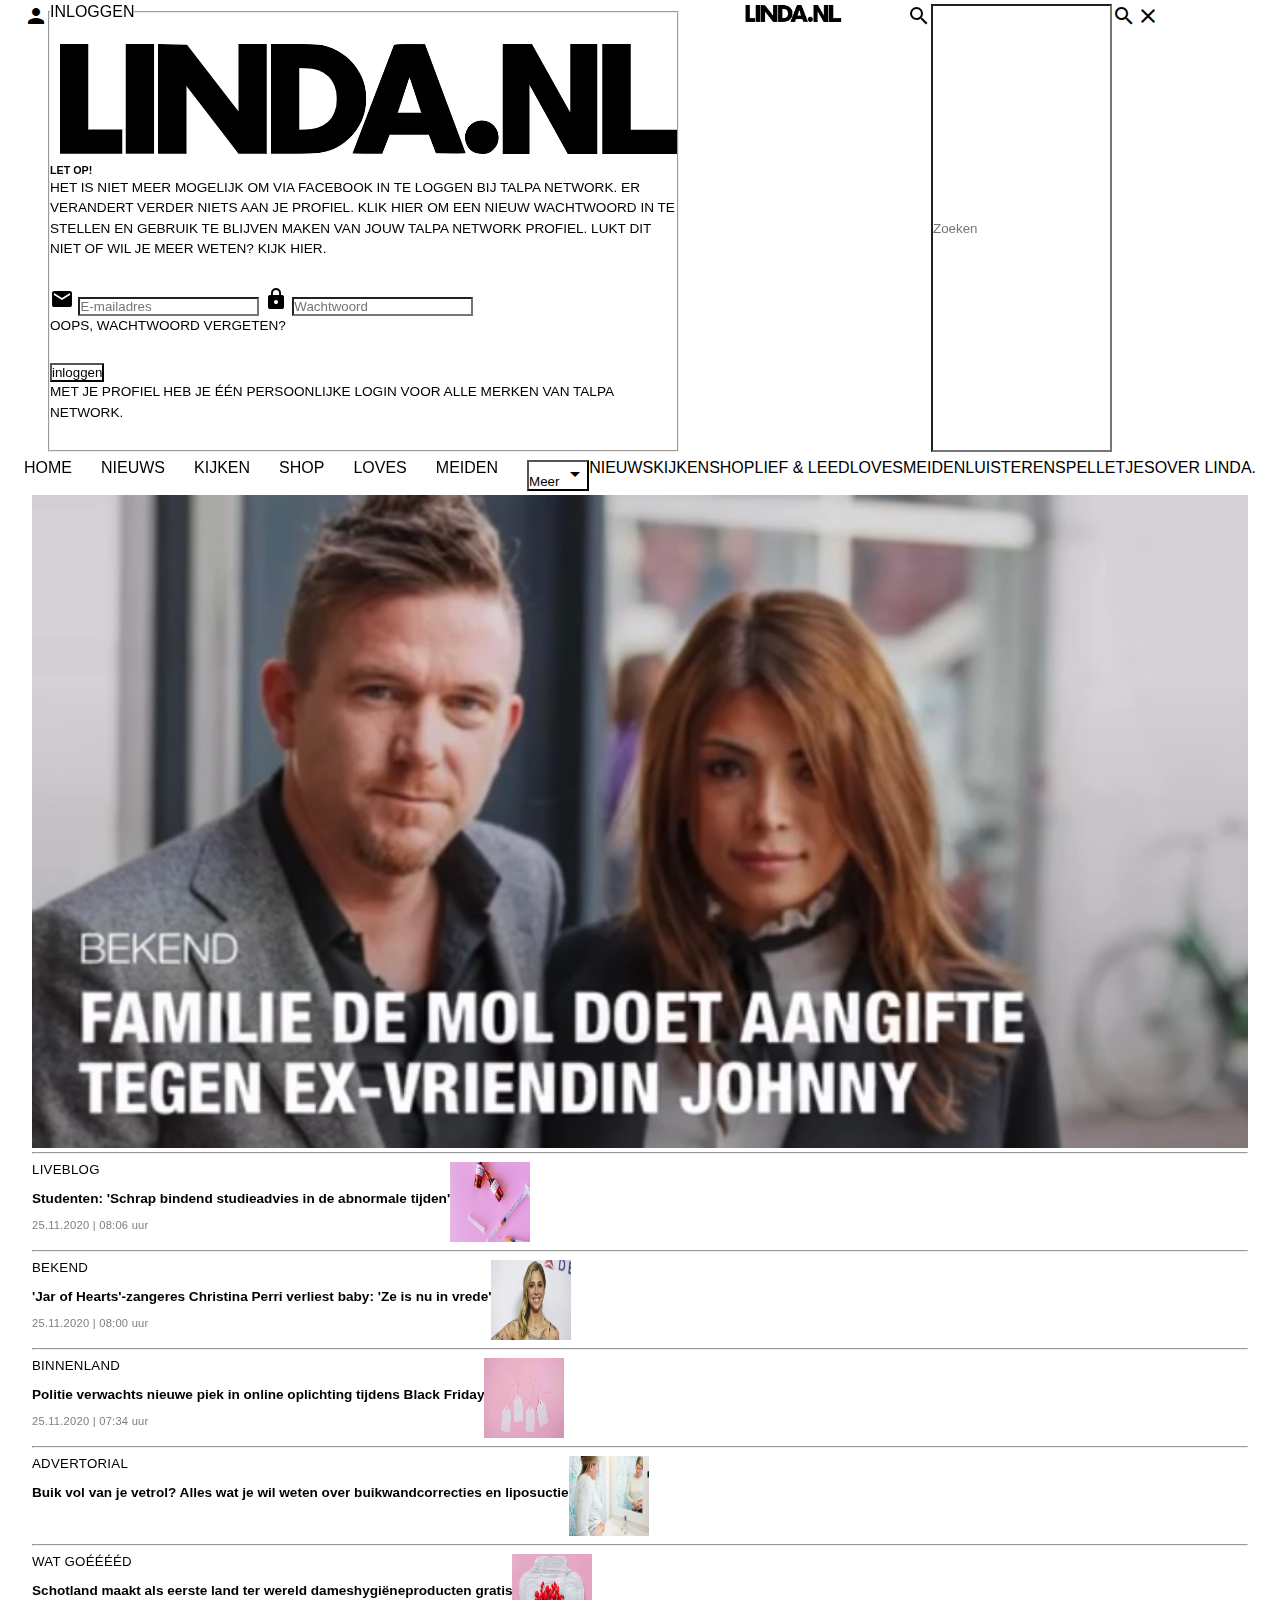
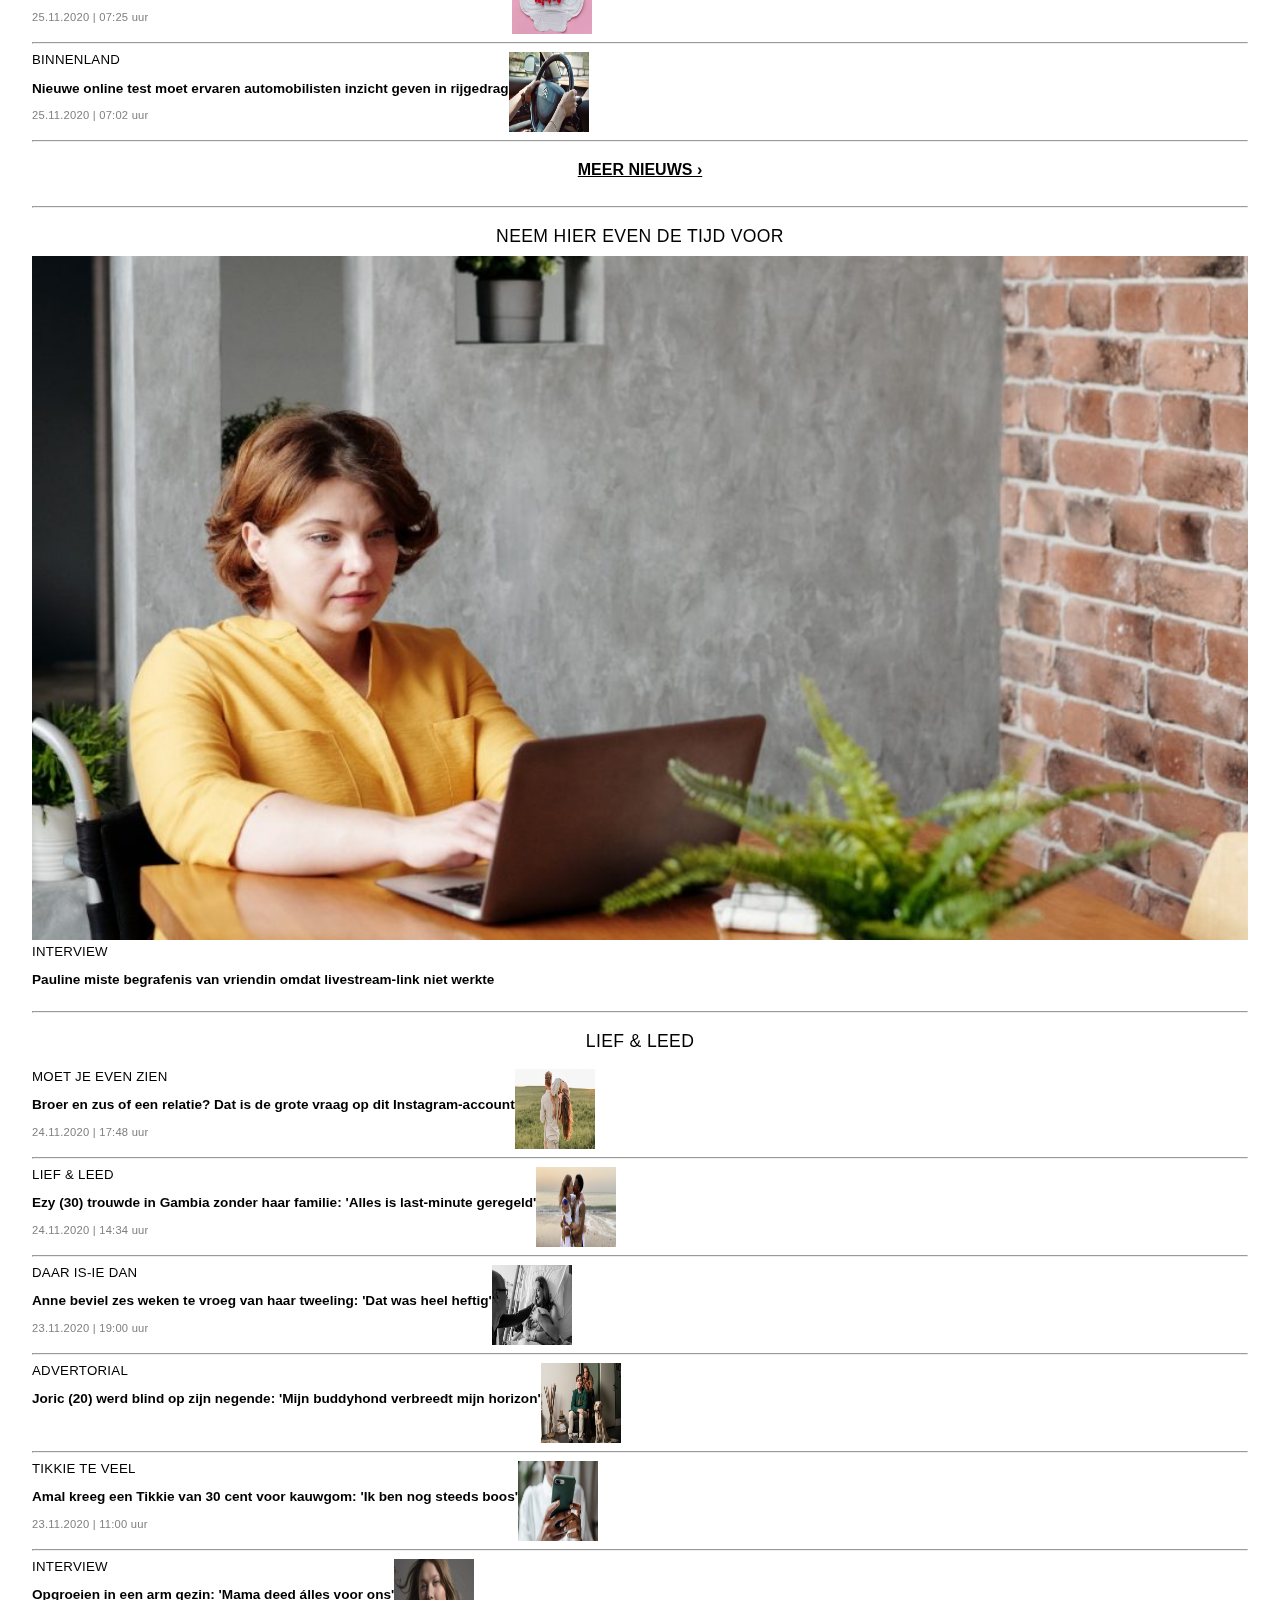
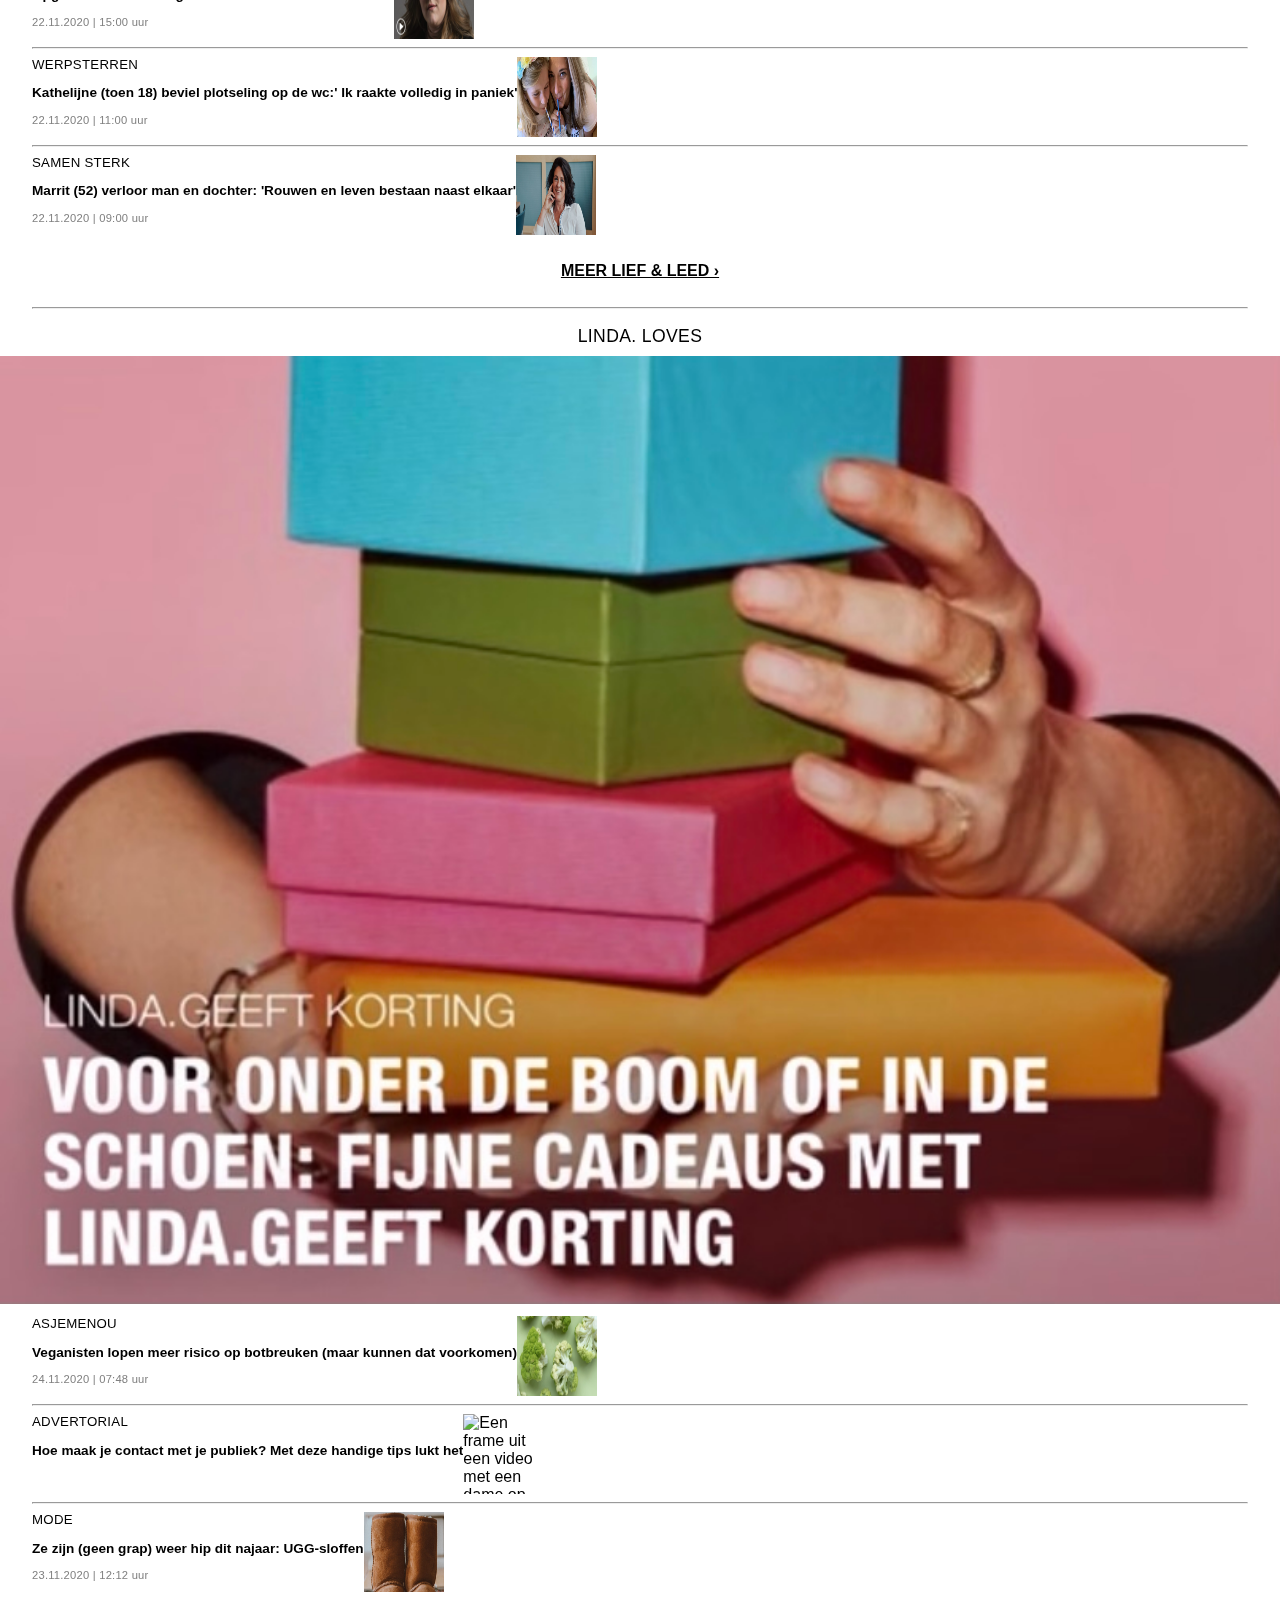
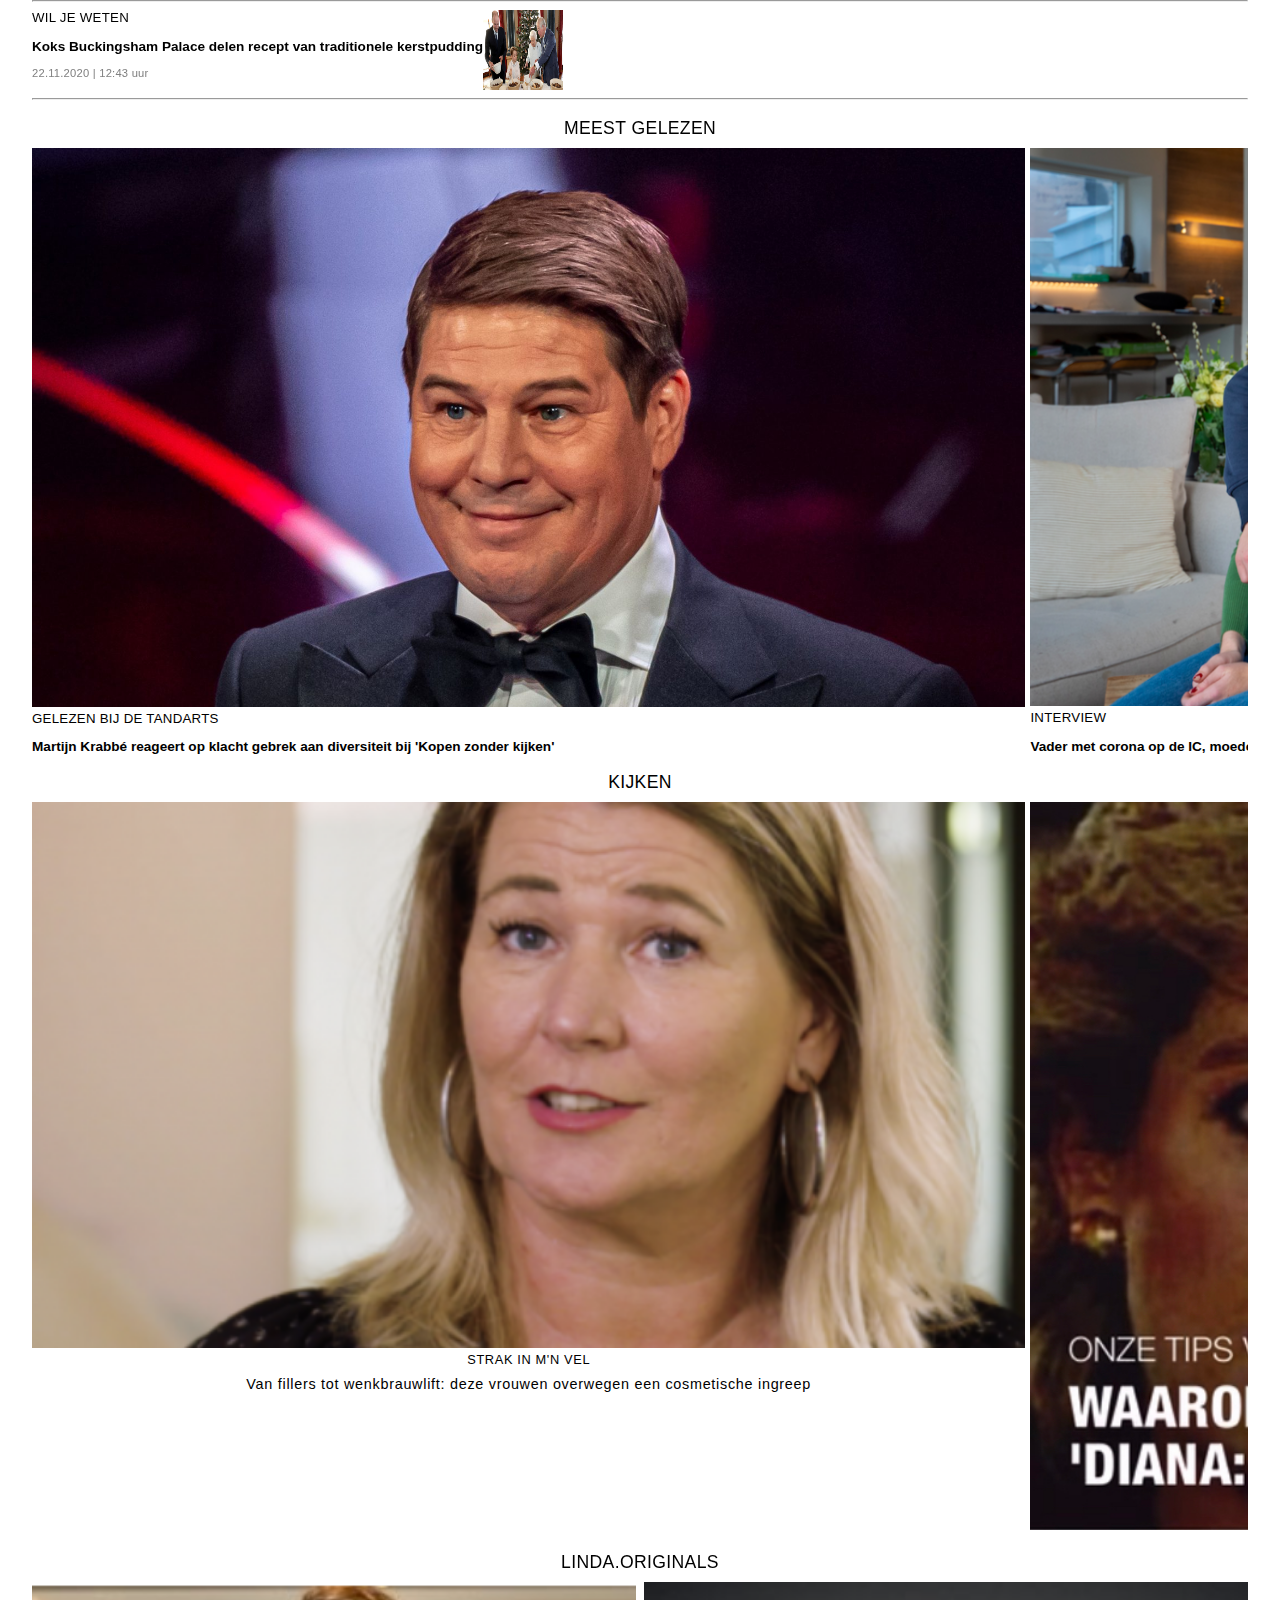
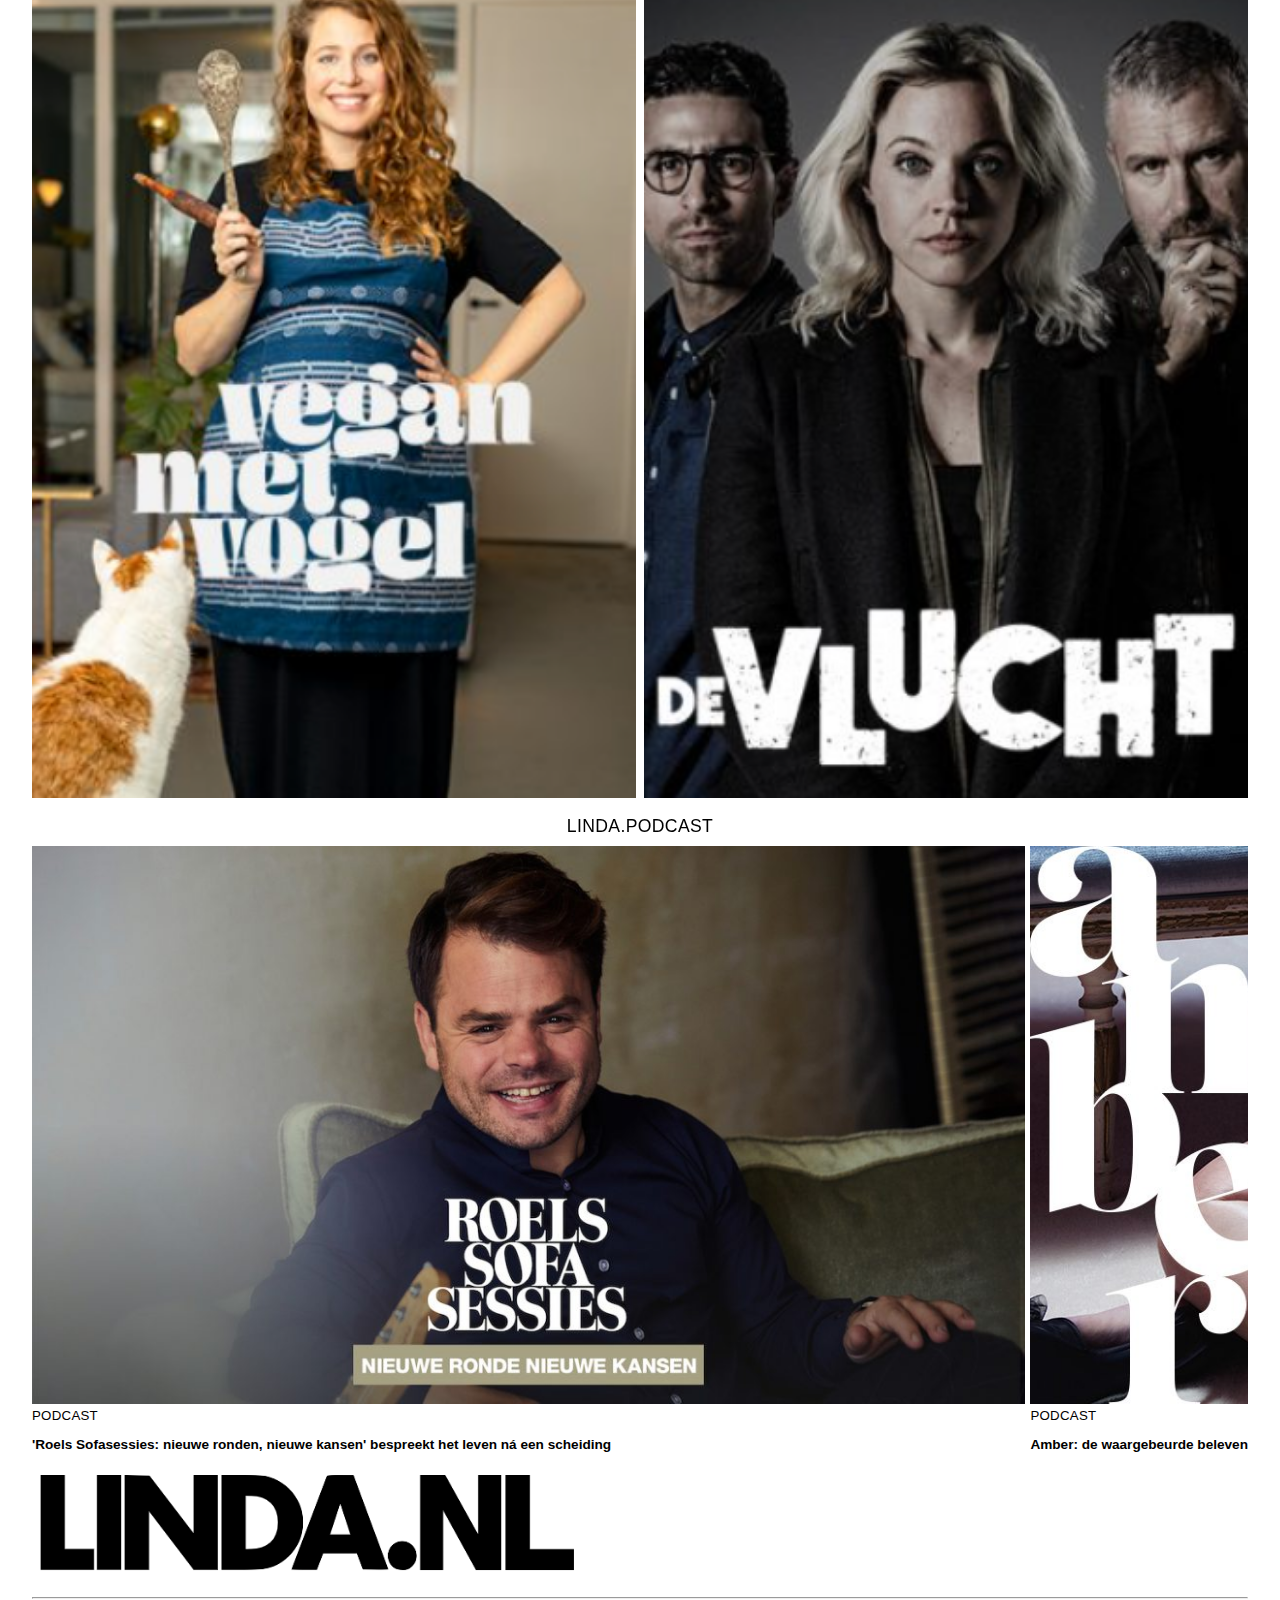
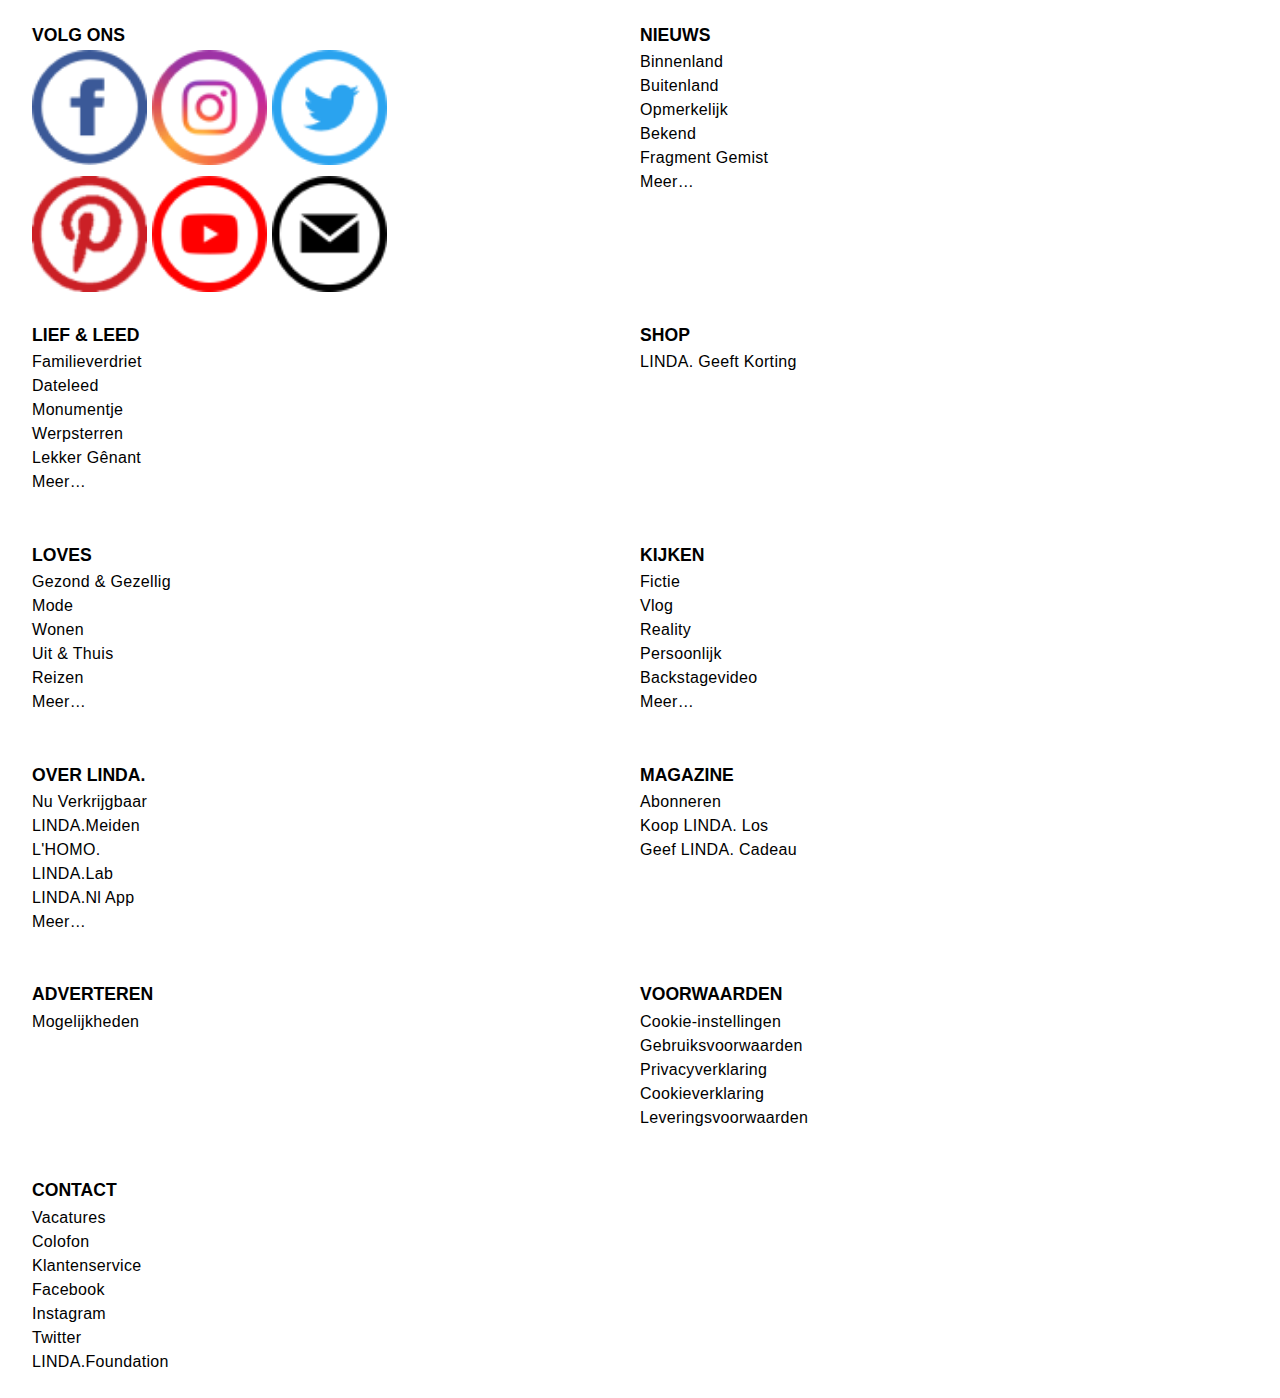
==== commit 42b4b5aa: "Add files via upload" ====
--- a/index.html
+++ b/index.html
@@ -6,21 +6,81 @@
     <meta name="author" content="jouw naam">
     <meta name="viewport" content="width=device-width, initial-scale=1">
 
-    <title>HOME - Linda.nl</title>
+    <title>Home - LINDA.nl</title>
 
     <link href="styles/style.css" rel="stylesheet">
 
     <!-- icon in de browserbalk -->
     <link rel="icon" href="images/Screenshot%202020-11-25%20at%2020.35.13.png" type="image/x-icon">
+    <link href="https://fonts.googleapis.com/icon?family=Material+Icons" rel="stylesheet">
 </head>
 
 <body>
     <header>
         <nav>
             <ul>
-                <li><a href=""> <img src="images/loginbutton@2x.png" alt="Account login"> </a></li>
+                <li>
+                    <!-- Bron: https://material.io/resources/icons/?icon=person&style=baseline -->
+                    <span class="material-icons" id="account">
+                        person</span>
+                    <form id="login">
+                        <span class="inlogformulier">
+                            <fieldset>
+                                <!-- Bron: https://material.io/resources/icons/?icon=clear&style=baseline -->
+                                <span class="material-icons" id="sluit"></span>
+                                <legend>Inloggen</legend>
+
+                                <span class="inloggen">
+                                    <div id="logoInlog">
+                                        <img src="images/Screenshot%202020-11-25%20at%2011.07.52.png" alt="Linda.nl logo" id="Logo">
+                                    </div>
+                                    <span class="input-container">
+
+                                        <span class="warning">
+                                            <h6>Let op!</h6>
+                                            <p>Het is niet meer mogelijk om via Facebook in te loggen bij Talpa Network. Er verandert verder niets aan je profiel. Klik <a href="">hier</a> om een nieuw wachtwoord in te stellen en gebruik te blijven maken van jouw Talpa Network profiel. Lukt dit niet of wil je meer weten? Kijk <a href="">hier</a>.
+                                            </p>
+                                        </span>
+                                        <!--Bron: https://material.io/resources/icons/?icon=mail&style=baseline -->
+                                        <span class="material-icons">
+                                            mail</span>
+                                        <input type="email" name="username" value="" placeholder="E-mailadres">
+                                    </span>
+
+                                    <span class="input-container">
+                                        <!-- https://material.io/resources/icons/?icon=lock&style=baseline -->
+                                        <span class="material-icons">
+                                            lock</span>
+                                        <input type="password" name="password" value="" placeholder="Wachtwoord">
+
+                                        <p>Oops, <a href="">wachtwoord vergeten?</a></p>
+                                    </span>
+                                </span>
+                                <span class="submitknop">
+                                    <input type="submit" value="inloggen">
+
+                                    <p>Met je profiel heb je één persoonlijke login voor alle merken van Talpa Network.</p>
+                                </span>
+                            </fieldset>
+                        </span>
+                    </form>
+                </li>
                 <li><a href="index.html"> <img src="images/Screenshot%202020-11-25%20at%2011.07.52.png" alt="Linda.nl logo"> </a></li>
-                <li><a href=""> <img src="images/search@2x.png" alt="Zoekfunctie"> </a></li>
+                <li>
+                    <!-- Bron: https://material.io/resources/icons/?icon=search&style=baseline -->
+                    <span class="material-icons" id="vergrootglas">
+                        search</span>
+
+                    <div id="zoekbalk">
+                        <input type="text" placeholder="Zoeken">
+                        <!-- Bron: https://material.io/resources/icons/?icon=search&style=baseline -->
+                        <span class="material-icons">
+                            search</span>
+                        <!-- Bron: https://material.io/resources/icons/?icon=clear&style=baseline -->
+                        <span class="material-icons" id="kruisklik">
+                            clear</span>
+                    </div>
+                </li>
             </ul>
 
             <ul>
@@ -30,7 +90,24 @@
                 <li><a href="">Shop</a></li>
                 <li><a href="">Loves</a></li>
                 <li><a href="">Meiden</a></li>
-                <li class="meerknopje"><a href="">Meer<img src="images/more-menu@2x.png" alt="Meer menu"></a></li>
+                <li><a href="">
+                        <div class="meerknopje"><button class="dropdown">Meer
+                                <!-- bron: https://material.io/resources/icons/?icon=arrow_drop_down&style=baseline -->
+                                <span class="material-icons"> arrow_drop_down</span>
+                            </button>
+                            <div class="dropdown-content">
+                                <a href="#">Nieuws</a>
+                                <a href="#">Kijken</a>
+                                <a href="#">Shop</a>
+                                <a href="#">Lief &amp; Leed</a>
+                                <a href="#">Loves</a>
+                                <a href="#">Meiden</a>
+                                <a href="#">Luisteren</a>
+                                <a href="#">Spelletjes</a>
+                                <a href="#">Over Linda.</a>
+                            </div>
+                        </div>
+                    </a></li>
             </ul>
         </nav>
     </header>
@@ -246,7 +323,7 @@
 
         <article>
             <h2 class="lindaLovesTekst"><b>Linda.</b> loves</h2>
-            <img class="lindaLoves" src="images/IMG_2808.jpg" alt="" >
+            <img class="lindaLoves" src="images/IMG_2808.jpg" alt="">
         </article>
 
         <article class='LiefEnLeed'>
@@ -305,88 +382,88 @@
         <article class='advertorialsCultuursnuivers'>
             <h2><b>Meest</b> gelezen</h2>
             <div>
-            <section class="scrollbar">
-                <img src="images/martijn-krabbe-klacht-diversiteit-kijken-zonder-kopen-1800x1013.jpg" alt="Martijn Krabbé">
-                <h5>Gelezen bij de tandarts</h5>
-                <h3>Martijn Krabbé reageert op klacht gebrek aan diversiteit bij 'Kopen zonder kijken'</h3>
-            </section>
-
-            <section class="scrollbar">
-                <img src="images/Vader-met-corona-op-de-IC-moeder-opgenomen-Thomas-Lucas-Emma-waren-wekenlang-alleen-1024x576.png" alt="Thomas, Lucas en Emma in de woonkamer gezamenlijk op de bank voor de foto">
-                <h5>Interview</h5>
-                <h3>Vader met corona op de IC,  moeder opgenomen: Thomas, Lucas &amp; Emma waren wekenlang alleen</h3>
-            </section>
-
-            <section class="scrollbar">
-                <img src="images/uggs-sloffen-ugg-trend-mode-najaar-e1606129964371-1800x1013%20(1).jpg" alt="Bruine UGG-sloffen">
-                <h5>Mode</h5>
-                <h3>Ze zijn (geen grap) weer hip dit najaar: UGG-sloffen</h3>
-            </section>
-
-            <section class="scrollbar">
-                <img src="images/maximatrucjesvolumieuskapsel-e1606143176267-1024x576.jpg" alt="Koningin Máxima">
-                <h5>Blauw bloed</h5>
-                <h3>Alles over de krullen, knotten en haarstukjes (já, die heeft ze) van koningin Máxima</h3>
-            </section>
-
-            <section class="scrollbar">
-                <img src="images/Roos-Reedijk-e1606231473314-1024x577.jpeg" alt="'Kopen Zonder Kijken' styliste Roos Reedijk">
-                <h5>Interview</h5>
-                <h3>'Kopen Zonder Kijken' stylist Roos Reedijk: 'Ik word aangesproken bij het stoplicht'</h3>
-            </section>
-
-            <section class="scrollbar">
-                <img src="images/IMG_2813.jpg" alt="Linda de Mol bij 'Linda's Wintermaand'">
-                <h5>TV</h5>
-                <h3>Deze vijf spraakmakende BN'ers zijn te gast in 'Linda's Wintermaand'</h3>
-            </section>
-
-            <section class="scrollbar">
-                <img src="images/Ezy-en-Lamin-1-600x332.jpg" alt="Ezy met haar vriend/kersverse man zoenend op het strand van Gambia">
-                <h5>Lief &amp; Leed</h5>
-                <h3>Ezy (30) trouwde in Gambia zonder haar familie: 'Alles is last-minute geregeld'</h3>
-            </section>
-
-            <section class="scrollbar">
-                <img src="images/IMG_2814.jpg" alt="Babyvoetjes ingewikkeld in een doek">
-                <h5>Buitenland</h5>
-                <h3>Qatar achterhaalt moeder van op vliegveld achtergelaten moeder</h3>
-            </section>
-
-            <section class="scrollbar">
-                <img src="images/IMG_2815.jpg" alt="Prins Harry">
-                <h5>Rode oortjes</h5>
-                <h3>Prins Harry gekroond tot 'Sexiest Royal', maar er zijn meer hete prinsen</h3>
-            </section>
+                <section class="scrollbar">
+                    <img src="images/martijn-krabbe-klacht-diversiteit-kijken-zonder-kopen-1800x1013.jpg" alt="Martijn Krabbé">
+                    <h5>Gelezen bij de tandarts</h5>
+                    <h3>Martijn Krabbé reageert op klacht gebrek aan diversiteit bij 'Kopen zonder kijken'</h3>
+                </section>
+
+                <section class="scrollbar">
+                    <img src="images/Vader-met-corona-op-de-IC-moeder-opgenomen-Thomas-Lucas-Emma-waren-wekenlang-alleen-1024x576.png" alt="Thomas, Lucas en Emma in de woonkamer gezamenlijk op de bank voor de foto">
+                    <h5>Interview</h5>
+                    <h3>Vader met corona op de IC, moeder opgenomen: Thomas, Lucas &amp; Emma waren wekenlang alleen</h3>
+                </section>
+
+                <section class="scrollbar">
+                    <img src="images/uggs-sloffen-ugg-trend-mode-najaar-e1606129964371-1800x1013%20(1).jpg" alt="Bruine UGG-sloffen">
+                    <h5>Mode</h5>
+                    <h3>Ze zijn (geen grap) weer hip dit najaar: UGG-sloffen</h3>
+                </section>
+
+                <section class="scrollbar">
+                    <img src="images/maximatrucjesvolumieuskapsel-e1606143176267-1024x576.jpg" alt="Koningin Máxima">
+                    <h5>Blauw bloed</h5>
+                    <h3>Alles over de krullen, knotten en haarstukjes (já, die heeft ze) van koningin Máxima</h3>
+                </section>
+
+                <section class="scrollbar">
+                    <img src="images/Roos-Reedijk-e1606231473314-1024x577.jpeg" alt="'Kopen Zonder Kijken' styliste Roos Reedijk">
+                    <h5>Interview</h5>
+                    <h3>'Kopen Zonder Kijken' stylist Roos Reedijk: 'Ik word aangesproken bij het stoplicht'</h3>
+                </section>
+
+                <section class="scrollbar">
+                    <img src="images/IMG_2813.jpg" alt="Linda de Mol bij 'Linda's Wintermaand'">
+                    <h5>TV</h5>
+                    <h3>Deze vijf spraakmakende BN'ers zijn te gast in 'Linda's Wintermaand'</h3>
+                </section>
+
+                <section class="scrollbar">
+                    <img src="images/Ezy-en-Lamin-1-600x332.jpg" alt="Ezy met haar vriend/kersverse man zoenend op het strand van Gambia">
+                    <h5>Lief &amp; Leed</h5>
+                    <h3>Ezy (30) trouwde in Gambia zonder haar familie: 'Alles is last-minute geregeld'</h3>
+                </section>
+
+                <section class="scrollbar">
+                    <img src="images/IMG_2814.jpg" alt="Babyvoetjes ingewikkeld in een doek">
+                    <h5>Buitenland</h5>
+                    <h3>Qatar achterhaalt moeder van op vliegveld achtergelaten moeder</h3>
+                </section>
+
+                <section class="scrollbar">
+                    <img src="images/IMG_2815.jpg" alt="Prins Harry">
+                    <h5>Rode oortjes</h5>
+                    <h3>Prins Harry gekroond tot 'Sexiest Royal', maar er zijn meer hete prinsen</h3>
+                </section>
             </div>
         </article> <!-- end of class advertorials cultuursnuivers -->
 
         <article class='MeestBekeken'>
             <h2><b>Kijken</b> </h2>
             <div>
-            <section class="scrollbar">
-                <img src="images/Schermafbeelding-2020-11-20-om-16.22.31-600x330.png" alt="Een vrouw die een cosmetische ingreep overweegt">
-                <section>
-                    <h5>Strak in m'n vel</h5>
-                    <h3>Van fillers tot wenkbrauwlift: deze vrouwen overwegen een cosmetische ingreep</h3>
-                </section>
-            </section>
-
-            <section class="scrollbar">
-                <img src="images/IMG_2812.jpg" alt="Diana van 'The Crown' en 'Diana: in her own words'">
-            </section>
-
-            <section class="scrollbar">
-                <img src="images/IMG_2811.jpg" alt="Ellen, een vrouw die jarenlang is mishandeld door haar partner, op het nieuws">
-            </section>
-
-            <section class="scrollbar">
-                <img src="images/Screenshot%202020-11-25%20at%2009.41.10.png" alt="Antonie (man) die tegen een muur aanstaat en recht in de camera kijkt">
-                <section>
-                    <h5>Antonie &amp; Merlijn: 10 jaar later</h5>
-                    <h3>Bekijk hier de documentaire 'Antonie &amp; Merlijn: 10 jaar later'</h3>
-                </section>
-            </section>
+                <section class="scrollbar">
+                    <img src="images/Schermafbeelding-2020-11-20-om-16.22.31-600x330.png" alt="Een vrouw die een cosmetische ingreep overweegt">
+                    <section>
+                        <h5>Strak in m'n vel</h5>
+                        <h3>Van fillers tot wenkbrauwlift: deze vrouwen overwegen een cosmetische ingreep</h3>
+                    </section>
+                </section>
+
+                <section class="scrollbar">
+                    <img src="images/IMG_2812.jpg" alt="Diana van 'The Crown' en 'Diana: in her own words'">
+                </section>
+
+                <section class="scrollbar">
+                    <img src="images/IMG_2811.jpg" alt="Ellen, een vrouw die jarenlang is mishandeld door haar partner, op het nieuws">
+                </section>
+
+                <section class="scrollbar">
+                    <img src="images/Screenshot%202020-11-25%20at%2009.41.10.png" alt="Antonie (man) die tegen een muur aanstaat en recht in de camera kijkt">
+                    <section>
+                        <h5>Antonie &amp; Merlijn: 10 jaar later</h5>
+                        <h3>Bekijk hier de documentaire 'Antonie &amp; Merlijn: 10 jaar later'</h3>
+                    </section>
+                </section>
             </div>
         </article>
 
@@ -401,35 +478,35 @@
         <article class='advertorialsCultuursnuivers'>
             <h2><b>Linda.</b>podcast</h2>
             <div>
-            <section class="scrollbar">
-                <img src="images/Roel-v2-1024x576.jpg" alt="Roel van Velzen met z'n 'Roels sofa sessies'">
-                <h5>Podcast</h5>
-                <h3>'Roels Sofasessies: nieuwe ronden, nieuwe kansen' bespreekt het leven ná een scheiding</h3>
-            </section>
-
-            <section class="scrollbar">
-                <img src="images/AMBER-1024x576-1024x576.jpg" alt="Een foto van de achterkant van het onderlichaam van een high-class escort">
-                <h5>Podcast</h5>
-                <h3>Amber: de waargebeurde belevenissen van een high-class escort</h3>
-            </section>
-
-            <section class="scrollbar">
-                <img src="images/uit-de-podcast-600x338.jpg" alt="Poster van Evelien de Bruijn over haar 'uit de pod cast' verhaal">
-                <h5>Uit de podcast</h5>
-                <h3>Evelien de Bruijn praat met BN'ers over coming-out en ouderrol</h3>
-            </section>
-
-            <section class="scrollbar">
-                <img src="images/FABERYAYO-1024x576-1024x576.jpg" alt="Pepijn Lanen in een beige trui die in de beige achtergrond verdwijnt, waardoor alleen het hoofd opvalt">
-                <h5>Podcast</h5>
-                <h3>Faberyayo &amp; de Moeders: Pepijn Lanen spreekt bekende moeders over ouderschap</h3>
-            </section>
-
-            <section class="scrollbar">
-                <img src="images/OVER-HAAR-1024x576-1024x576.jpg" alt="Een roze nepbont harige achtergrond met de tekst 'OVER HAAR door Carolien Borgers' eroverheen">
-                <h5>Podcast</h5>
-                <h3>Over Haar: Carolien Borgers onderzoekt onze relatie met lichaamshaar</h3>
-            </section>
+                <section class="scrollbar">
+                    <img src="images/Roel-v2-1024x576.jpg" alt="Roel van Velzen met z'n 'Roels sofa sessies'">
+                    <h5>Podcast</h5>
+                    <h3>'Roels Sofasessies: nieuwe ronden, nieuwe kansen' bespreekt het leven ná een scheiding</h3>
+                </section>
+
+                <section class="scrollbar">
+                    <img src="images/AMBER-1024x576-1024x576.jpg" alt="Een foto van de achterkant van het onderlichaam van een high-class escort">
+                    <h5>Podcast</h5>
+                    <h3>Amber: de waargebeurde belevenissen van een high-class escort</h3>
+                </section>
+
+                <section class="scrollbar">
+                    <img src="images/uit-de-podcast-600x338.jpg" alt="Poster van Evelien de Bruijn over haar 'uit de pod cast' verhaal">
+                    <h5>Uit de podcast</h5>
+                    <h3>Evelien de Bruijn praat met BN'ers over coming-out en ouderrol</h3>
+                </section>
+
+                <section class="scrollbar">
+                    <img src="images/FABERYAYO-1024x576-1024x576.jpg" alt="Pepijn Lanen in een beige trui die in de beige achtergrond verdwijnt, waardoor alleen het hoofd opvalt">
+                    <h5>Podcast</h5>
+                    <h3>Faberyayo &amp; de Moeders: Pepijn Lanen spreekt bekende moeders over ouderschap</h3>
+                </section>
+
+                <section class="scrollbar">
+                    <img src="images/OVER-HAAR-1024x576-1024x576.jpg" alt="Een roze nepbont harige achtergrond met de tekst 'OVER HAAR door Carolien Borgers' eroverheen">
+                    <h5>Podcast</h5>
+                    <h3>Over Haar: Carolien Borgers onderzoekt onze relatie met lichaamshaar</h3>
+                </section>
             </div>
         </article> <!-- end of class advertorials cultuursnuivers -->
 
@@ -567,4 +644,6 @@
     </footer>
 
     <script src="scripts/script.js"></script>
-</body></html>
+</body>
+
+</html>
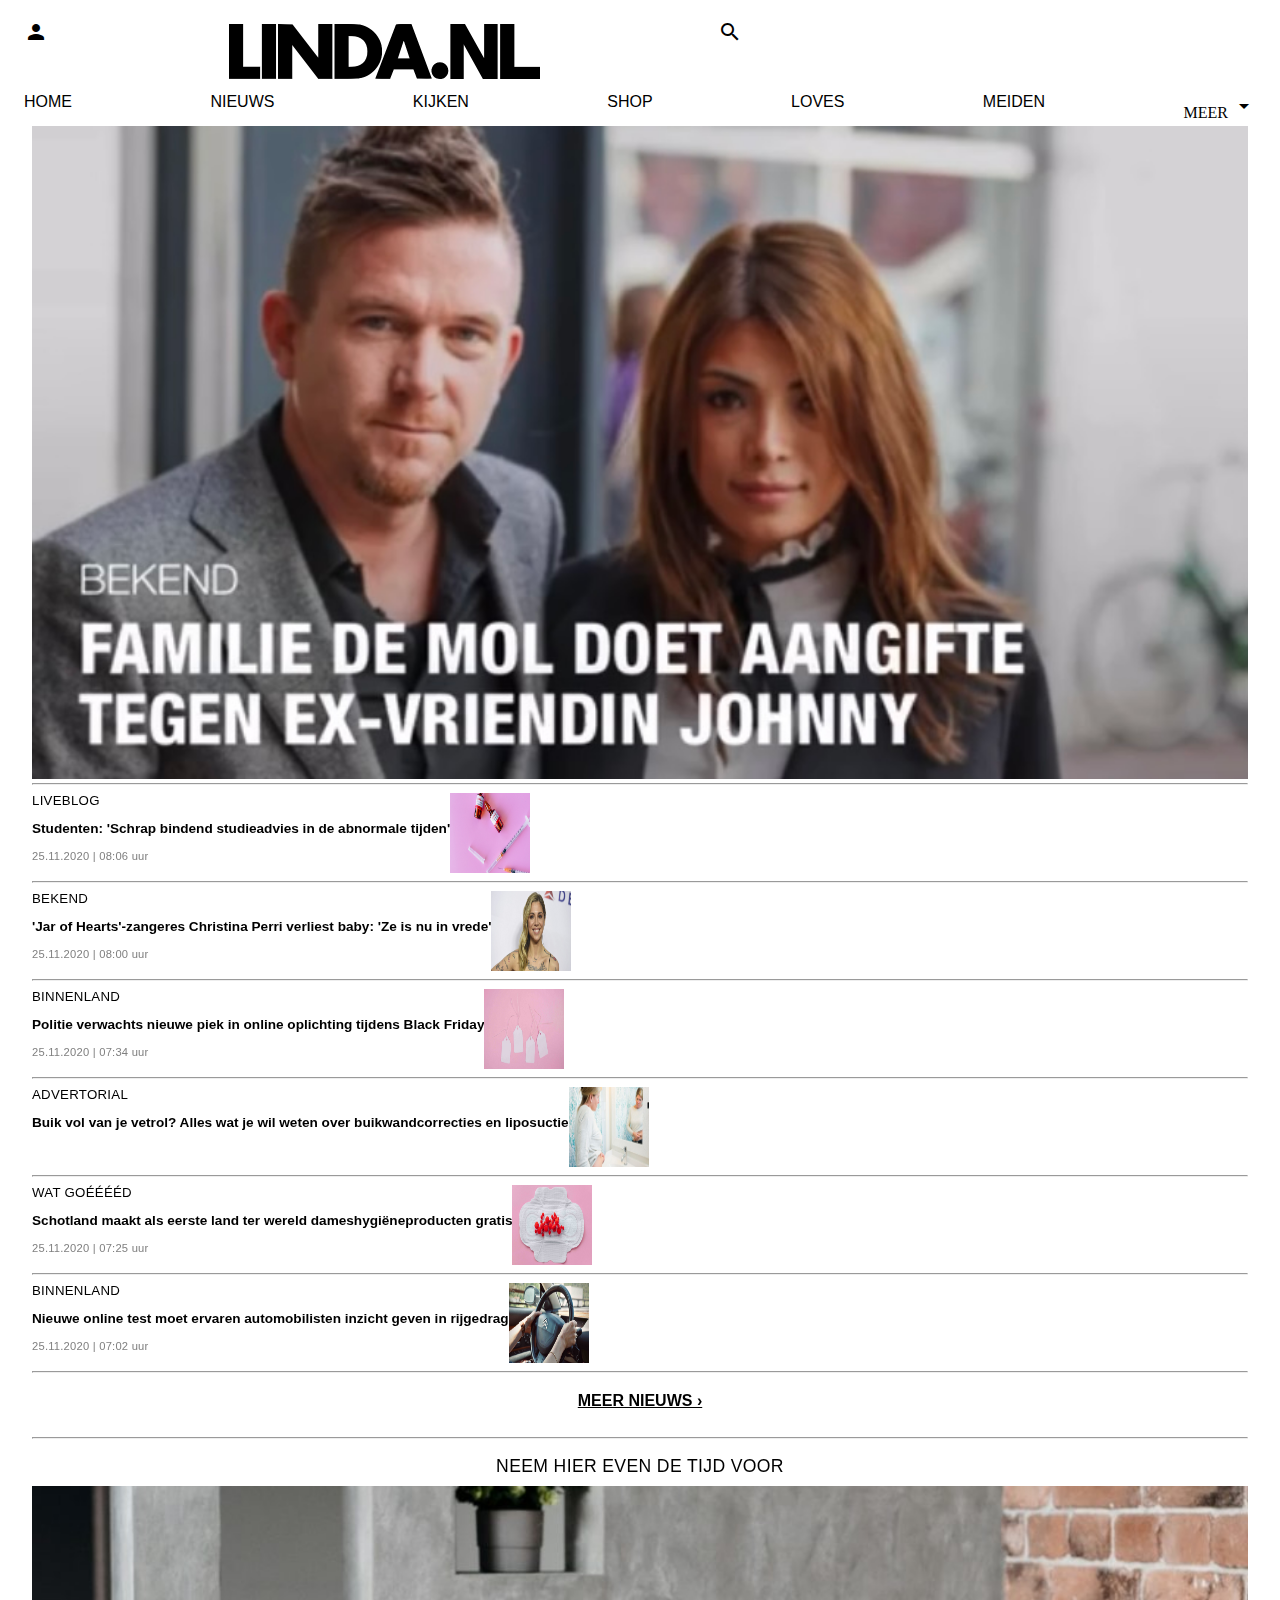
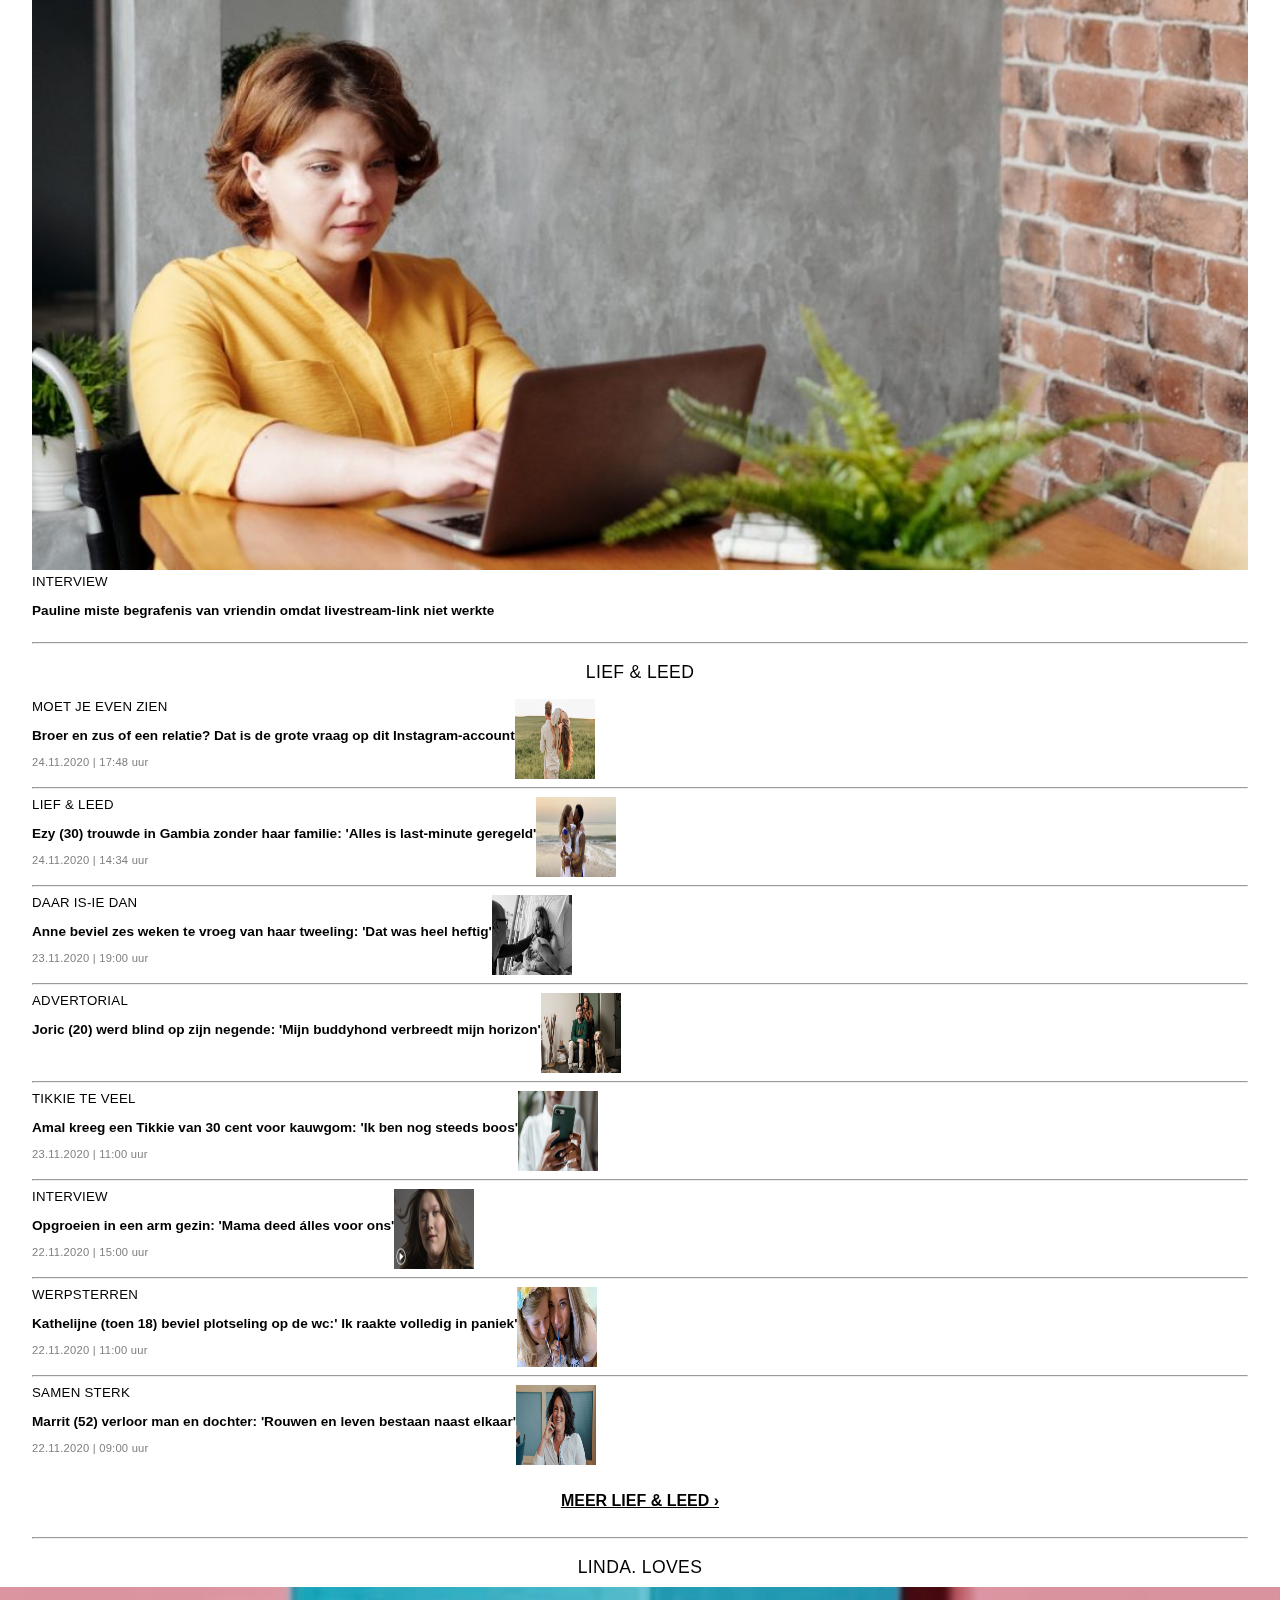
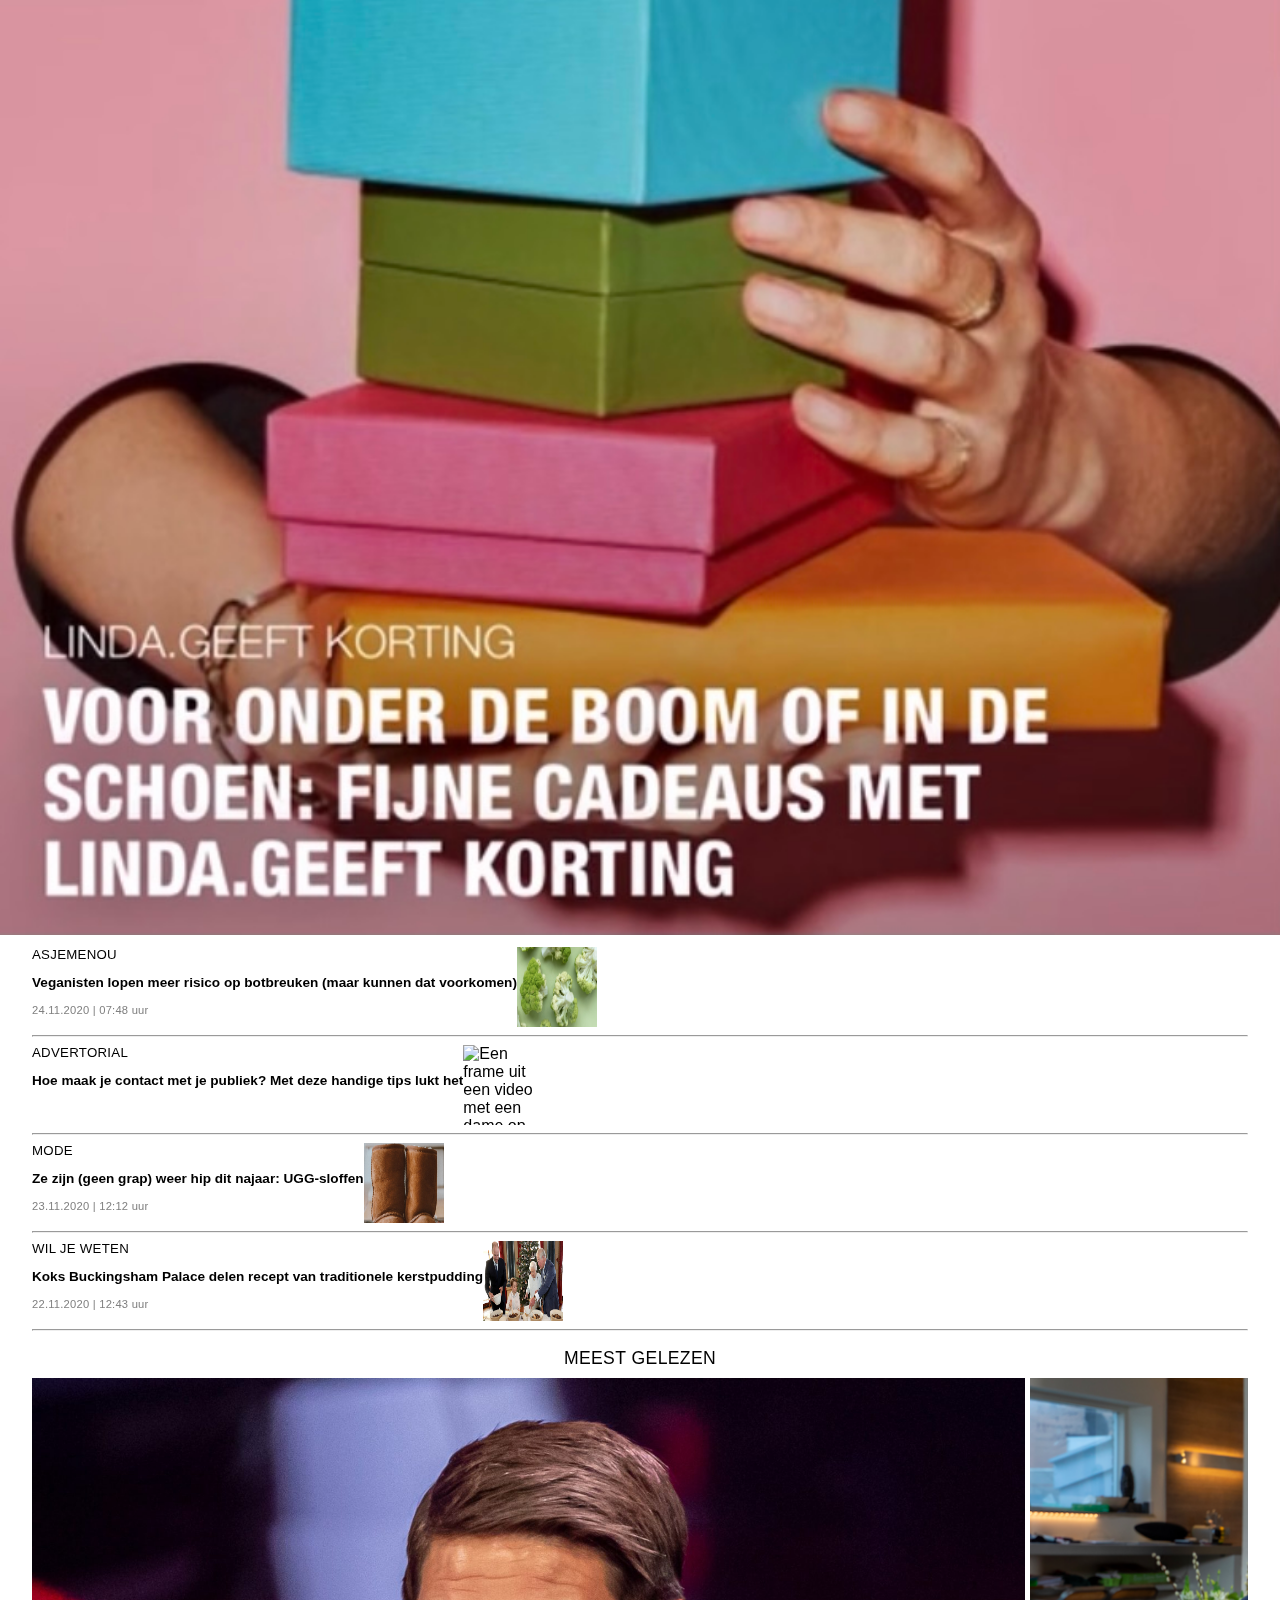
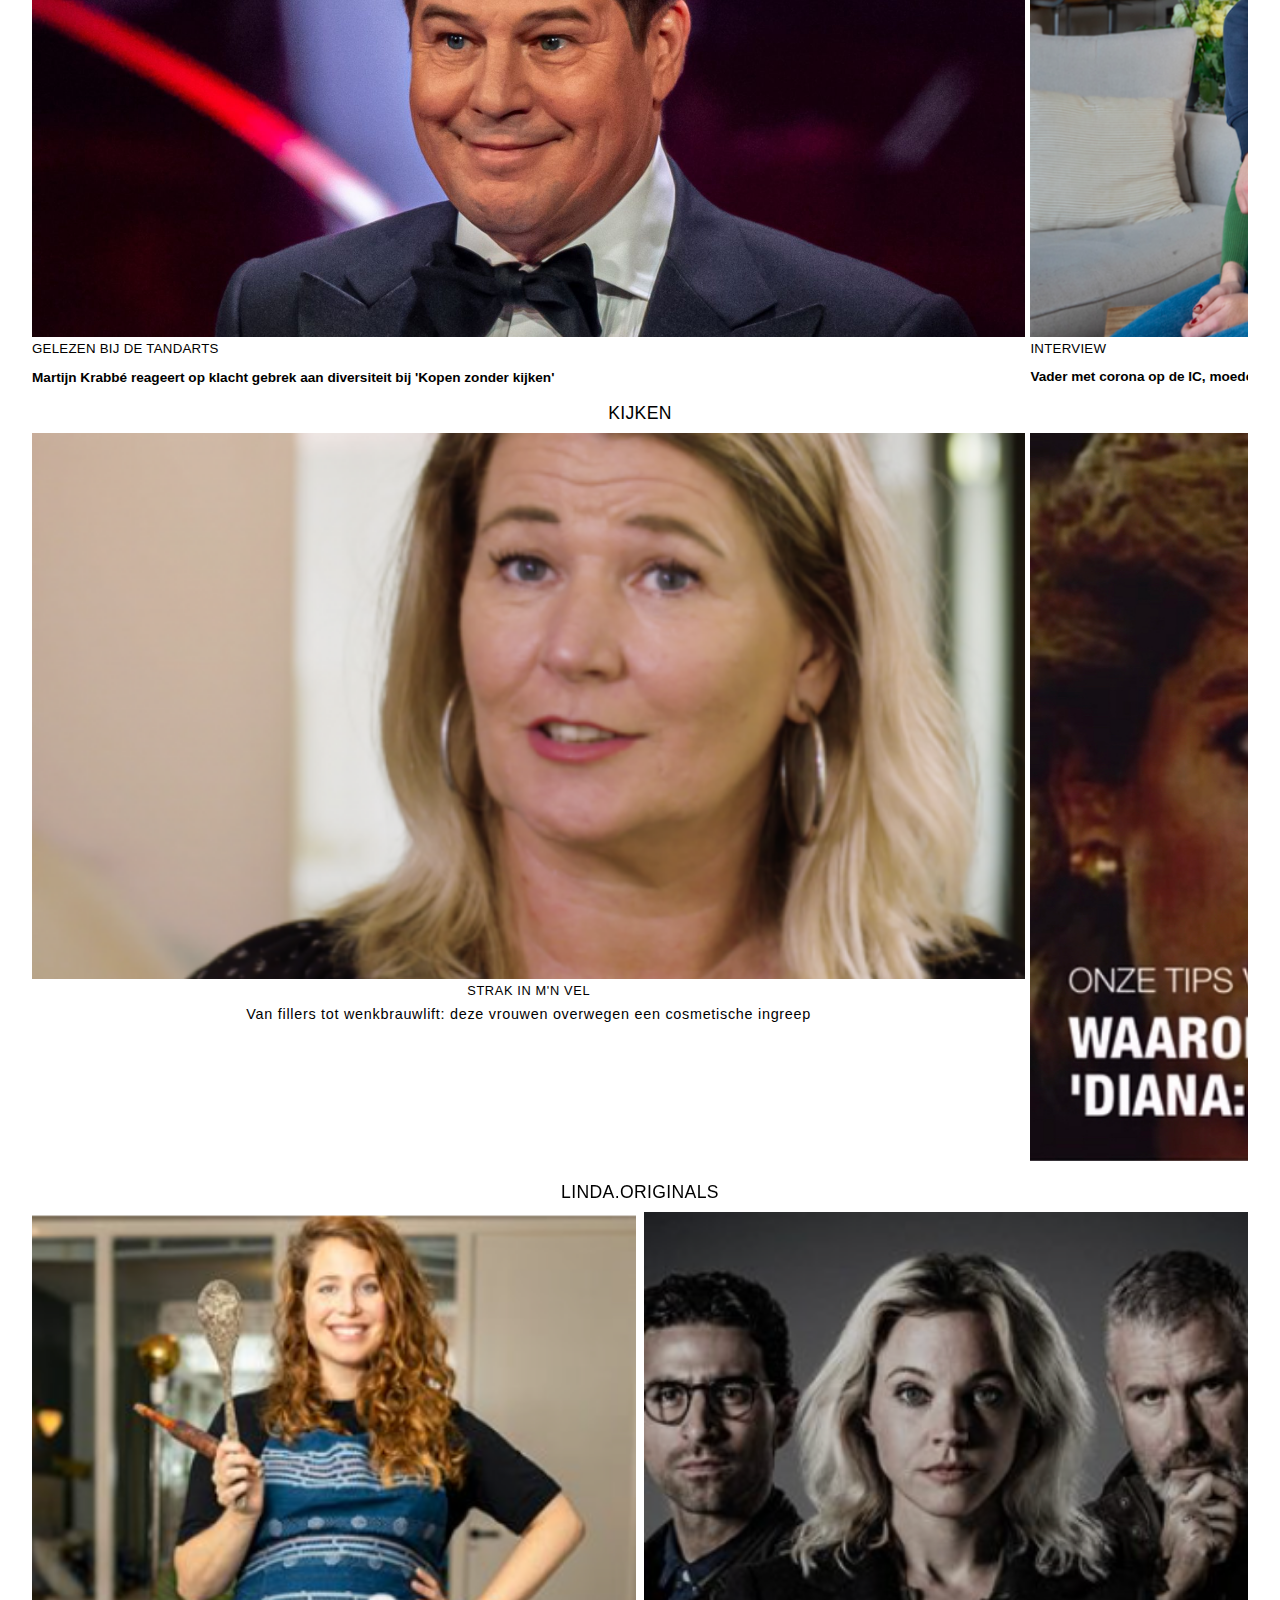
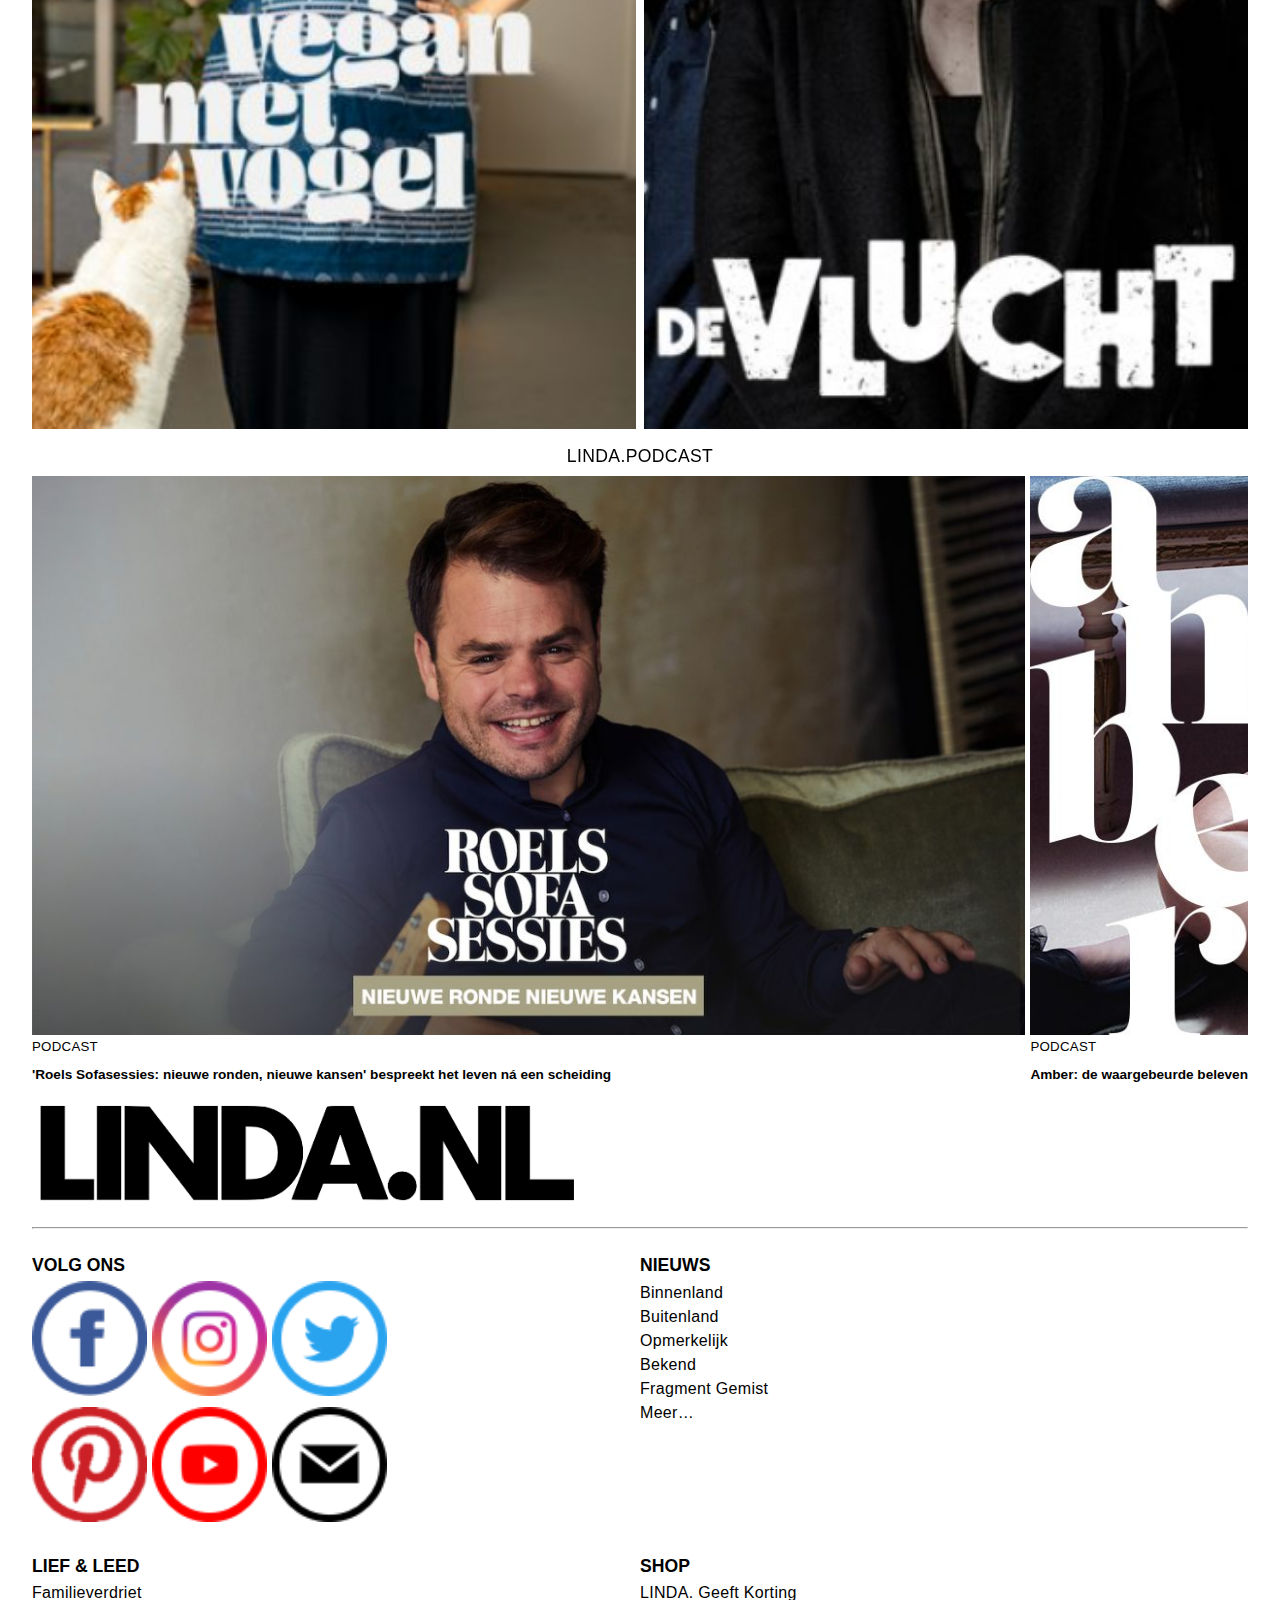
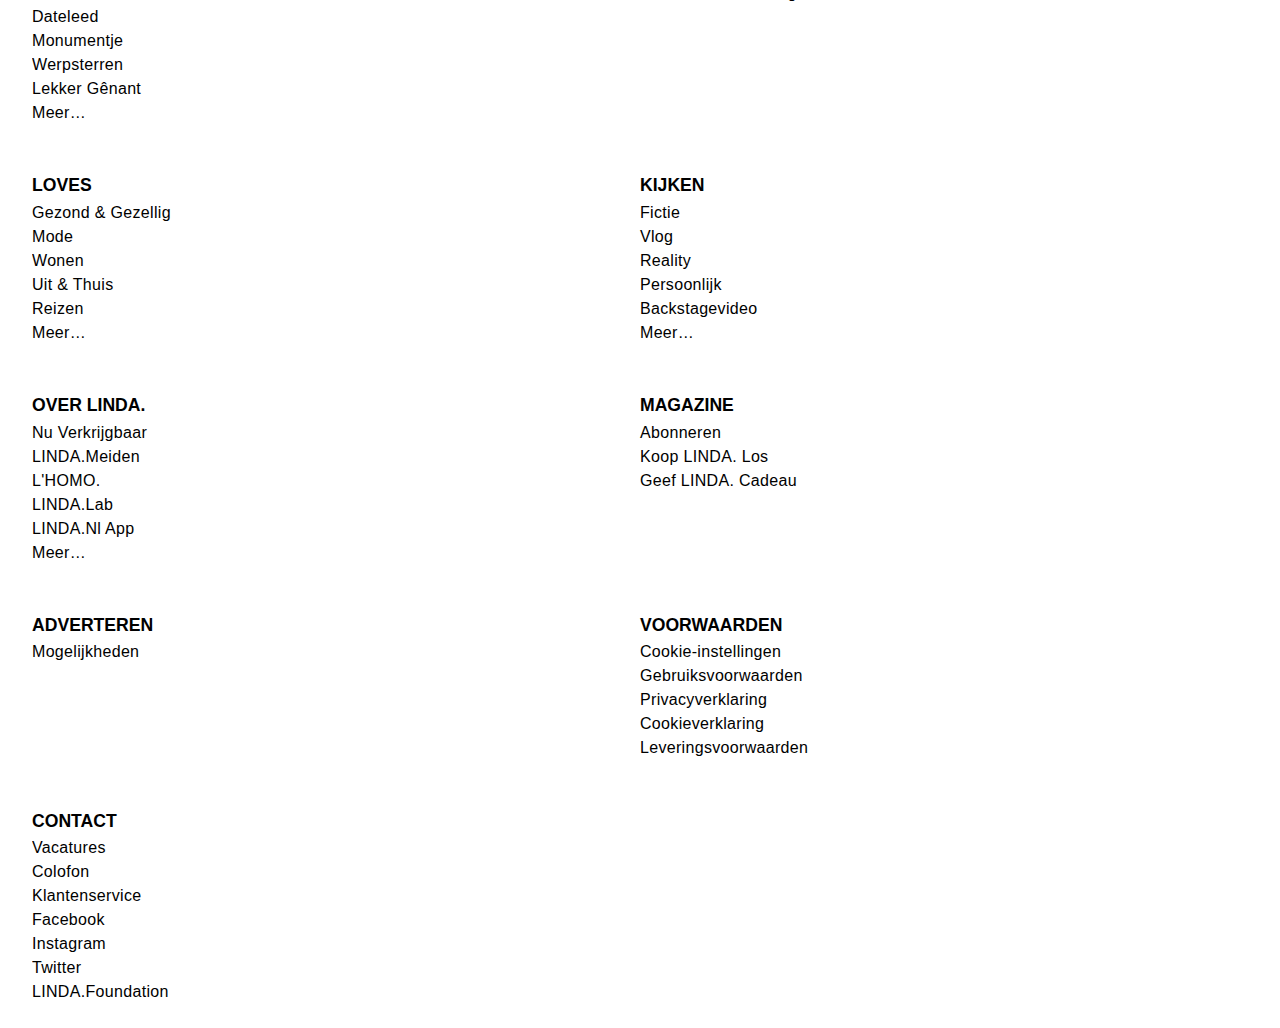
==== commit 7e7bd7a4: "Add files via upload" ====
--- a/index.html
+++ b/index.html
@@ -16,18 +16,18 @@
 </head>
 
 <body>
-    <header>
+   <header>
         <nav>
             <ul>
                 <li>
                     <!-- Bron: https://material.io/resources/icons/?icon=person&style=baseline -->
-                    <span class="material-icons" id="account">
+                    <span class="material-icons" id="account" tabindex="1">
                         person</span>
                     <form id="login">
                         <span class="inlogformulier">
                             <fieldset>
                                 <!-- Bron: https://material.io/resources/icons/?icon=clear&style=baseline -->
-                                <span class="material-icons" id="sluit"></span>
+                                <span class="material-icons" id="sluit" tabindex="0"></span>
                                 <legend>Inloggen</legend>
 
                                 <span class="inloggen">
@@ -38,7 +38,7 @@
 
                                         <span class="warning">
                                             <h6>Let op!</h6>
-                                            <p>Het is niet meer mogelijk om via Facebook in te loggen bij Talpa Network. Er verandert verder niets aan je profiel. Klik <a href="">hier</a> om een nieuw wachtwoord in te stellen en gebruik te blijven maken van jouw Talpa Network profiel. Lukt dit niet of wil je meer weten? Kijk <a href="">hier</a>.
+                                            <p>Het is niet meer mogelijk om via Facebook in te loggen bij Talpa Network. Er verandert verder niets aan je profiel. Klik <a href="#">hier</a> om een nieuw wachtwoord in te stellen en gebruik te blijven maken van jouw Talpa Network profiel. Lukt dit niet of wil je meer weten? Kijk <a href="#">hier</a>.
                                             </p>
                                         </span>
                                         <!--Bron: https://material.io/resources/icons/?icon=mail&style=baseline -->
@@ -53,7 +53,7 @@
                                             lock</span>
                                         <input type="password" name="password" value="" placeholder="Wachtwoord">
 
-                                        <p>Oops, <a href="">wachtwoord vergeten?</a></p>
+                                        <p>Oops, <a href="#">wachtwoord vergeten?</a></p>
                                     </span>
                                 </span>
                                 <span class="submitknop">
@@ -65,10 +65,10 @@
                         </span>
                     </form>
                 </li>
-                <li><a href="index.html"> <img src="images/Screenshot%202020-11-25%20at%2011.07.52.png" alt="Linda.nl logo"> </a></li>
+                <li><a href="index.html" tabindex="2"> <img src="images/Screenshot%202020-11-25%20at%2011.07.52.png" alt="Linda.nl logo"> </a></li>
                 <li>
                     <!-- Bron: https://material.io/resources/icons/?icon=search&style=baseline -->
-                    <span class="material-icons" id="vergrootglas">
+                    <span class="material-icons" id="vergrootglas" tabindex="3">
                         search</span>
 
                     <div id="zoekbalk">
@@ -84,27 +84,29 @@
             </ul>
 
             <ul>
-                <li><a href="index.html">Home</a></li>
-                <li><a href="">Nieuws</a></li>
-                <li><a href="">Kijken</a></li>
-                <li><a href="">Shop</a></li>
-                <li><a href="">Loves</a></li>
-                <li><a href="">Meiden</a></li>
-                <li><a href="">
-                        <div class="meerknopje"><button class="dropdown">Meer
+                <li><a href="index.html" tabindex="4">Home</a></li>
+                <li><a href="article.html" tabindex="5">Nieuws</a></li>
+                <li><a href="article.html" tabindex="6">Kijken</a></li>
+                <li><a href="article.html" tabindex="7">Shop</a></li>
+                <li><a href="article.html" tabindex="8">Loves</a></li>
+                <li><a href="article.html" tabindex="9">Meiden</a></li>
+                <li><a href="#">
+                        <div class="meerknopje"><button class="dropdown" tabindex="10">Meer
                                 <!-- bron: https://material.io/resources/icons/?icon=arrow_drop_down&style=baseline -->
                                 <span class="material-icons"> arrow_drop_down</span>
                             </button>
                             <div class="dropdown-content">
-                                <a href="#">Nieuws</a>
-                                <a href="#">Kijken</a>
-                                <a href="#">Shop</a>
-                                <a href="#">Lief &amp; Leed</a>
-                                <a href="#">Loves</a>
-                                <a href="#">Meiden</a>
-                                <a href="#">Luisteren</a>
-                                <a href="#">Spelletjes</a>
-                                <a href="#">Over Linda.</a>
+                               <ul>
+                                <li><a href="#">Nieuws</a></li>
+                                <li><a href="#">Kijken</a></li>
+                                <li><a href="#">Shop</a></li>
+                                <li><a href="#">Lief &amp; Leed</a></li>
+                                <li><a href="#">Loves</a></li>
+                                <li><a href="#">Meiden</a></li>
+                                <li><a href="#">Luisteren</a></li>
+                                <li><a href="#">Spelletjes</a></li>
+                                <li><a href="#">Over Linda.</a></li>
+                                </ul>
                             </div>
                         </div>
                     </a></li>
@@ -113,7 +115,7 @@
     </header>
 
     <main>
-        <article class="JohnyDeMol">
+        <article class="JohnyDeMol" tabindex="11">
             <section>
                 <img class="JohnyDeMol" src="images/IMG_2809.jpg" alt="Johny de Mol en zijn ex-vriendin">
             </section>
@@ -122,7 +124,7 @@
         <hr />
 
         <article class='Meer nieuws'>
-            <section>
+            <section tabindex="12">
                 <section>
                     <h5>Liveblog</h5>
                     <h3>Studenten: 'Schrap bindend studieadvies in de abnormale tijden'</h3>
@@ -135,7 +137,7 @@
 
             <hr />
 
-            <section>
+            <section tabindex="13">
                 <section>
                     <h5>Bekend</h5>
                     <h3>'Jar of Hearts'-zangeres Christina Perri verliest baby: 'Ze is nu in vrede'</h3>
@@ -148,7 +150,7 @@
 
             <hr />
 
-            <section>
+            <section tabindex="14">
                 <section>
                     <h5>Binnenland</h5>
                     <h3>Politie verwachts nieuwe piek in online oplichting tijdens Black Friday</h3>
@@ -161,7 +163,7 @@
 
             <hr />
 
-            <section>
+            <section tabindex="15">
                 <section>
                     <h5>Advertorial</h5>
                     <h3>Buik vol van je vetrol? Alles wat je wil weten over buikwandcorrecties en liposuctie</h3>
@@ -173,7 +175,7 @@
 
             <hr />
 
-            <section>
+            <section tabindex="16">
                 <section>
                     <h5>Wat goééééd</h5>
                     <h3>Schotland maakt als eerste land ter wereld dameshygiëneproducten gratis</h3>
@@ -186,7 +188,7 @@
 
             <hr />
 
-            <section>
+            <section tabindex="17">
                 <section>
                     <h5>Binnenland</h5>
                     <h3>Nieuwe online test moet ervaren automobilisten inzicht geven in rijgedrag</h3>
@@ -199,23 +201,25 @@
 
             <hr />
 
-            <p><a href="">meer nieuws &rsaquo;</a></p>
+            <p><a href="#" tabindex="18">meer nieuws &rsaquo;</a></p>
 
             <hr />
         </article> <!-- end of class meer nieuws -->
 
         <article class="livestream-link">
             <h2><b>Neem</b> hier even de tijd voor</h2>
+            <section tabindex="19">
             <img src="images/livestream-link-werkte-niet-begrafenis-1024x576.jpg" alt="Pauline achter de laptop">
             <h5>Interview</h5>
             <h3>Pauline miste begrafenis van vriendin omdat livestream-link niet werkte</h3>
+            </section>
         </article>
 
         <hr />
 
         <article class='LiefEnLeed'>
             <h2><b>Lief &amp;</b> leed</h2>
-            <section>
+            <section tabindex="20">
                 <section>
                     <h5>Moet je even zien</h5>
                     <h3>Broer en zus of een relatie? Dat is de grote vraag op dit Instagram-account</h3>
@@ -228,7 +232,7 @@
 
             <hr />
 
-            <section>
+            <section tabindex="21">
                 <section>
                     <h5>Lief &amp; leed</h5>
                     <h3>Ezy (30) trouwde in Gambia zonder haar familie: 'Alles is last-minute geregeld'</h3>
@@ -241,7 +245,7 @@
 
             <hr />
 
-            <section>
+            <section tabindex="22">
                 <section>
                     <h5>Daar is-ie dan</h5>
                     <h3>Anne beviel zes weken te vroeg van haar tweeling: 'Dat was heel heftig'</h3>
@@ -254,7 +258,7 @@
 
             <hr />
 
-            <section>
+            <section tabindex="23">
                 <section>
                     <h5>Advertorial</h5>
                     <h3>Joric (20) werd blind op zijn negende: 'Mijn buddyhond verbreedt mijn horizon'</h3>
@@ -266,7 +270,7 @@
 
             <hr />
 
-            <section>
+            <section tabindex="24">
                 <section>
                     <h5>Tikkie te veel</h5>
                     <h3>Amal kreeg een Tikkie van 30 cent voor kauwgom: 'Ik ben nog steeds boos'</h3>
@@ -279,7 +283,7 @@
 
             <hr />
 
-            <section>
+            <section tabindex="25">
                 <section>
                     <h5>Interview</h5>
                     <h3>Opgroeien in een arm gezin: 'Mama deed álles voor ons'</h3>
@@ -292,7 +296,7 @@
 
             <hr />
 
-            <section>
+            <section tabindex="26">
                 <section>
                     <h5>Werpsterren</h5>
                     <h3>Kathelijne (toen 18) beviel plotseling op de wc:' Ik raakte volledig in paniek'</h3>
@@ -305,7 +309,7 @@
 
             <hr />
 
-            <section>
+            <section tabindex="27">
                 <section>
                     <h5>Samen sterk</h5>
                     <h3>Marrit (52) verloor man en dochter: 'Rouwen en leven bestaan naast elkaar'</h3>
@@ -316,18 +320,18 @@
                 </section>
             </section>
 
-            <p><a href="">meer lief &amp; leed &rsaquo;</a></p>
+            <p><a href="#" tabindex="28">meer lief &amp; leed &rsaquo;</a></p>
 
             <hr />
         </article> <!-- end of class meer lief & leed -->
 
         <article>
             <h2 class="lindaLovesTekst"><b>Linda.</b> loves</h2>
-            <img class="lindaLoves" src="images/IMG_2808.jpg" alt="">
+            <img class="lindaLoves" src="images/IMG_2808.jpg" alt="Afbeelding van handen die cadeau's vast houden met de tekst erbij: 'Linda.Geeft korting. Voor onder de boom of in de schoen: fijne cadeaus met linda.geeft korting" tabindex="29">
         </article>
 
         <article class='LiefEnLeed'>
-            <section>
+            <section tabindex="30">
                 <section>
                     <h5>Asjemenou</h5>
                     <h3>Veganisten lopen meer risico op botbreuken (maar kunnen dat voorkomen)</h3>
@@ -340,7 +344,7 @@
 
             <hr />
 
-            <section>
+            <section tabindex="31">
                 <section>
                     <h5>Advertorial</h5>
                     <h3>Hoe maak je contact met je publiek? Met deze handige tips lukt het</h3>
@@ -352,7 +356,7 @@
 
             <hr />
 
-            <section>
+            <section tabindex="32">
                 <section>
                     <h5>Mode</h5>
                     <h3>Ze zijn (geen grap) weer hip dit najaar: UGG-sloffen</h3>
@@ -365,7 +369,7 @@
 
             <hr />
 
-            <section>
+            <section tabindex="33">
                 <section>
                     <h5>Wil je weten</h5>
                     <h3>Koks Buckingsham Palace delen recept van traditionele kerstpudding</h3>
@@ -382,55 +386,55 @@
         <article class='advertorialsCultuursnuivers'>
             <h2><b>Meest</b> gelezen</h2>
             <div>
-                <section class="scrollbar">
+                <section class="scrollbar" tabindex="34">
                     <img src="images/martijn-krabbe-klacht-diversiteit-kijken-zonder-kopen-1800x1013.jpg" alt="Martijn Krabbé">
                     <h5>Gelezen bij de tandarts</h5>
                     <h3>Martijn Krabbé reageert op klacht gebrek aan diversiteit bij 'Kopen zonder kijken'</h3>
                 </section>
 
-                <section class="scrollbar">
+                <section class="scrollbar" tabindex="35">
                     <img src="images/Vader-met-corona-op-de-IC-moeder-opgenomen-Thomas-Lucas-Emma-waren-wekenlang-alleen-1024x576.png" alt="Thomas, Lucas en Emma in de woonkamer gezamenlijk op de bank voor de foto">
                     <h5>Interview</h5>
                     <h3>Vader met corona op de IC, moeder opgenomen: Thomas, Lucas &amp; Emma waren wekenlang alleen</h3>
                 </section>
 
-                <section class="scrollbar">
+                <section class="scrollbar" tabindex="36">
                     <img src="images/uggs-sloffen-ugg-trend-mode-najaar-e1606129964371-1800x1013%20(1).jpg" alt="Bruine UGG-sloffen">
                     <h5>Mode</h5>
                     <h3>Ze zijn (geen grap) weer hip dit najaar: UGG-sloffen</h3>
                 </section>
 
-                <section class="scrollbar">
+                <section class="scrollbar" tabindex="37">
                     <img src="images/maximatrucjesvolumieuskapsel-e1606143176267-1024x576.jpg" alt="Koningin Máxima">
                     <h5>Blauw bloed</h5>
                     <h3>Alles over de krullen, knotten en haarstukjes (já, die heeft ze) van koningin Máxima</h3>
                 </section>
 
-                <section class="scrollbar">
+                <section class="scrollbar" tabindex="38">
                     <img src="images/Roos-Reedijk-e1606231473314-1024x577.jpeg" alt="'Kopen Zonder Kijken' styliste Roos Reedijk">
                     <h5>Interview</h5>
                     <h3>'Kopen Zonder Kijken' stylist Roos Reedijk: 'Ik word aangesproken bij het stoplicht'</h3>
                 </section>
 
-                <section class="scrollbar">
+                <section class="scrollbar" tabindex="39">
                     <img src="images/IMG_2813.jpg" alt="Linda de Mol bij 'Linda's Wintermaand'">
                     <h5>TV</h5>
                     <h3>Deze vijf spraakmakende BN'ers zijn te gast in 'Linda's Wintermaand'</h3>
                 </section>
 
-                <section class="scrollbar">
+                <section class="scrollbar" tabindex="40">
                     <img src="images/Ezy-en-Lamin-1-600x332.jpg" alt="Ezy met haar vriend/kersverse man zoenend op het strand van Gambia">
                     <h5>Lief &amp; Leed</h5>
                     <h3>Ezy (30) trouwde in Gambia zonder haar familie: 'Alles is last-minute geregeld'</h3>
                 </section>
 
-                <section class="scrollbar">
+                <section class="scrollbar" tabindex="41">
                     <img src="images/IMG_2814.jpg" alt="Babyvoetjes ingewikkeld in een doek">
                     <h5>Buitenland</h5>
                     <h3>Qatar achterhaalt moeder van op vliegveld achtergelaten moeder</h3>
                 </section>
 
-                <section class="scrollbar">
+                <section class="scrollbar" tabindex="42">
                     <img src="images/IMG_2815.jpg" alt="Prins Harry">
                     <h5>Rode oortjes</h5>
                     <h3>Prins Harry gekroond tot 'Sexiest Royal', maar er zijn meer hete prinsen</h3>
@@ -441,7 +445,7 @@
         <article class='MeestBekeken'>
             <h2><b>Kijken</b> </h2>
             <div>
-                <section class="scrollbar">
+                <section class="scrollbar" tabindex="43">
                     <img src="images/Schermafbeelding-2020-11-20-om-16.22.31-600x330.png" alt="Een vrouw die een cosmetische ingreep overweegt">
                     <section>
                         <h5>Strak in m'n vel</h5>
@@ -449,15 +453,15 @@
                     </section>
                 </section>
 
-                <section class="scrollbar">
+                <section class="scrollbar" tabindex="44">
                     <img src="images/IMG_2812.jpg" alt="Diana van 'The Crown' en 'Diana: in her own words'">
                 </section>
 
-                <section class="scrollbar">
+                <section class="scrollbar" tabindex="45">
                     <img src="images/IMG_2811.jpg" alt="Ellen, een vrouw die jarenlang is mishandeld door haar partner, op het nieuws">
                 </section>
 
-                <section class="scrollbar">
+                <section class="scrollbar" tabindex="46">
                     <img src="images/Screenshot%202020-11-25%20at%2009.41.10.png" alt="Antonie (man) die tegen een muur aanstaat en recht in de camera kijkt">
                     <section>
                         <h5>Antonie &amp; Merlijn: 10 jaar later</h5>
@@ -470,39 +474,39 @@
         <article>
             <h2><b>Linda.</b>Originals </h2>
             <section class="posters">
-                <img src="images/Screenshot%202020-11-25%20at%2009.34.22.png" alt="Poster van: 'Vegan met Vogel'">
-                <img src="images/Screenshot%202020-11-25%20at%2009.34.32.png" alt="Poster van: 'De Vlucht'">
+                <img src="images/Screenshot%202020-11-25%20at%2009.34.22.png" alt="Poster van: 'Vegan met Vogel'" tabindex="47">
+                <img src="images/Screenshot%202020-11-25%20at%2009.34.32.png" alt="Poster van: 'De Vlucht'" tabindex="48">
             </section>
         </article>
 
         <article class='advertorialsCultuursnuivers'>
             <h2><b>Linda.</b>podcast</h2>
             <div>
-                <section class="scrollbar">
+                <section class="scrollbar" tabindex="49">
                     <img src="images/Roel-v2-1024x576.jpg" alt="Roel van Velzen met z'n 'Roels sofa sessies'">
                     <h5>Podcast</h5>
                     <h3>'Roels Sofasessies: nieuwe ronden, nieuwe kansen' bespreekt het leven ná een scheiding</h3>
                 </section>
 
-                <section class="scrollbar">
+                <section class="scrollbar" tabindex="50">
                     <img src="images/AMBER-1024x576-1024x576.jpg" alt="Een foto van de achterkant van het onderlichaam van een high-class escort">
                     <h5>Podcast</h5>
                     <h3>Amber: de waargebeurde belevenissen van een high-class escort</h3>
                 </section>
 
-                <section class="scrollbar">
+                <section class="scrollbar" tabindex="51">
                     <img src="images/uit-de-podcast-600x338.jpg" alt="Poster van Evelien de Bruijn over haar 'uit de pod cast' verhaal">
                     <h5>Uit de podcast</h5>
                     <h3>Evelien de Bruijn praat met BN'ers over coming-out en ouderrol</h3>
                 </section>
 
-                <section class="scrollbar">
+                <section class="scrollbar" tabindex="52">
                     <img src="images/FABERYAYO-1024x576-1024x576.jpg" alt="Pepijn Lanen in een beige trui die in de beige achtergrond verdwijnt, waardoor alleen het hoofd opvalt">
                     <h5>Podcast</h5>
                     <h3>Faberyayo &amp; de Moeders: Pepijn Lanen spreekt bekende moeders over ouderschap</h3>
                 </section>
 
-                <section class="scrollbar">
+                <section class="scrollbar" tabindex="53">
                     <img src="images/OVER-HAAR-1024x576-1024x576.jpg" alt="Een roze nepbont harige achtergrond met de tekst 'OVER HAAR door Carolien Borgers' eroverheen">
                     <h5>Podcast</h5>
                     <h3>Over Haar: Carolien Borgers onderzoekt onze relatie met lichaamshaar</h3>
--- a/styles/style.css
+++ b/styles/style.css
@@ -11,20 +11,23 @@
 
 header {
     display: flex;
+    position: sticky;
+    top: 0;
+    width: 100%
+}
+
+header nav {
+    width: 100%;
+}
+
+/* bovenste nav in header */
+header nav ul:nth-of-type(1) {
+    display: flex;
+    flex-direction: row;
+    width: 90vw;
     margin-left: 1em;
     margin-right: 1em;
-}
-
-header nav {
-    width: 100%;
-    margin: auto;
-}
-
-/* bovenste nav in header */
-header nav ul:nth-of-type(1){
-    display: flex;
-    flex-direction: row;
-    width: 90vw;
+    margin-top: 1em;
 }
 
 /* onderste nav --> slider in header */
@@ -33,6 +36,8 @@
     flex-direction: row;
     justify-content: space-between;
     overflow: scroll;
+        margin-left: 1em;
+    margin-right: 1em;
 }
 
 header nav ul li {
@@ -67,7 +72,72 @@
 
 .meerknopje {
     display: flex;
-    flex-direction: row;
+}
+
+button.dropdown {
+    border: none;
+    position: relative;
+    font-family: "Helvetica Neue";
+    text-transform: uppercase;
+    font-size: 1em;
+    font-weight: 200;
+}
+
+.meerknopje ul {
+    list-style: none;
+    position: fixed;
+    left: 0; right: 0;
+    top: 0; bottom: 0;
+
+    transform: translateX(-100%);
+    transition: .5s;
+}
+
+.meerknopje .toonMenu ul {
+    transform: translateX(0%);
+}
+
+.meerknopje ul li a {
+    display: block;
+}
+
+/* als dropdown open gaat */
+.dropdown.open {
+    transform: translateY(0%);
+    height: 100%;
+    background-color: white;
+}
+
+.dropdown-content {
+/*
+    display: none;
+    position: absolute;
+    min-width: 100%;
+    z-index: 1;
+*/
+    position: fixed;
+    left: 0; top: 0;
+    transform: translateY(-100%);
+    transition: 1s;
+}
+
+.dropdown-content a {
+    color: black;
+    text-decoration: none;
+    display: block;
+    text-align: left;
+}
+
+.arrow {
+    border: solid black;
+    border-width: 0 1px 1px 0;
+    display: inline-block;
+    padding: 4px;
+}
+
+.down {
+    transform: rotate(45deg);
+    -webkit-transform: rotate(45deg);
 }
 
 /* unvisited link */
@@ -93,12 +163,6 @@
 
 /* selected link */
 header a:active {}
-
-
-/* inlog icon in header */
-header ul li:nth-of-type(1) img {
-    width: 110%;
-}
 
 /* linda logo in header */
 header ul li:nth-of-type(2) img {
@@ -106,9 +170,111 @@
     margin: 0 25%;
 }
 
-/* vergrootglas icon in header */
-header ul li:nth-of-type(3) img {
+#logoInlog {
+    width: 100%;
+    height: 50%;
+
+}
+
+#Logo {
+    width: 100%;
+    justify-content: center;
+}
+
+form {
+    position: fixed;
+    left: 0; top: 0;
+    transform: translateY(-100%);
+    transition: 1s;
+}
+
+.toonForm {
+    transform: translateY(0%);
+    height: 100%;
+    background-color: white;
+
+}
+
+.login {
+    /* hierdoor komt het helemaal onderaan het formulier */
+    position: absolute;
+    top: 0%%;
+    left: 0; right: 0;
+}
+
+#zoekbalk {
+    height: 27px;
+    width: 100%;
+    left: 0; right: 0;
+    background-color: #ececec;
+    display: none;
+    align-items: center;
+}
+
+.open-zoekbalk #zoekbalk {
+    display: flex;
+    align-content: flex-start;
+    width: 100%;
+    left: 0; right: 0;
+}
+
+#zoekbalk input {
+    flex-grow: 1;
+    border: none;
+    background: none;
+    outline: none;
+    font-weight: 300;
+    color: black;
+    font-size: 1em;
+    width: 55vw;
+    z-index: 10;
+}
+
+#zoekbalk input::placeholder {
+    color: #949494;
+    width: 100vw;
+}
+
+fieldset {
+    border: none;
+    margin: 1em;
+}
+
+input {
     width: 90%;
+    padding: 12px 20px;
+    margin: 8px 0;
+}
+
+input[type=submit] {
+    text-transform: uppercase;
+    font-weight: 900;
+    /* kleur grijs */
+    color: #4e4e4e;
+    background-color: black;
+    padding: 1em;
+    border-radius: 5px;
+    margin: 1em;
+}
+
+input[type=text] {
+    border-radius: 5px;
+    display: flex;
+    left: 0; right: 0;
+}
+
+.input-container {
+    width: 100%;
+    align-items: center;
+}
+
+.input-container .material-icons {
+    align-items: center;
+    justify-content: center;
+}
+
+.warning {
+    background-color: grey;
 }
 
 main {
@@ -164,11 +330,29 @@
     margin: 0 0 1em 0;
 }
 
+h6 {
+    text-transform: uppercase;
+    font-weight: 600;
+    font-size: 1.2em;
+}
+
 p {
     font-size: .85em;
     font-weight: 300;
     margin: 0 0 2em 0;
     line-height: 1.5em;
+}
+
+#more {
+    display:none;
+}
+
+#myBtn {
+    padding: 5px;
+    border: 1px solid black;
+    border-radius: 5px;
+    margin-bottom: 20px;
+    margin-left: 5px;
 }
 
 /* H2 in eerste artikel over Shane KLuivert */
@@ -227,7 +411,7 @@
 }
 
 /* negende p in eerste artikel over Shane Kluivert 'lees ook' */
-main article:nth-of-type(1) p:nth-of-type(9) {
+main article:nth-of-type(1) p:nth-of-type(9) strong {
     text-align: center;
     margin-top: 2em;
     margin-bottom: .5em;
@@ -250,10 +434,20 @@
     font-size: 1em;
 }
 
-/* linkjes in eerste artikel over Shane Kluivert */
-main article:nth-of-type(1) a {
-    text-decoration: underline;
-    color: black;
+/* duimpjes in artikel over Shane Kluivert */
+main article:nth-of-type(1) .material-icons {
+    color: grey;
+    vertical-align: middle;
+    margin-left: .5em; margin-right: .5em;
+}
+
+/* duimpjes in artikel over Shane Kluivert aangeklikt */
+main article:nth-of-type(1) #duimOmhoog.geklikt {
+    color: green;
+}
+
+main article:nth-of-type(1) #duimOmlaag.geklikt {
+    color: red;
 }
 
 /* linkjes in tweede artikel 'meer eten & drinken' */
@@ -271,13 +465,13 @@
 /* unvisited link in eerste artikel over Shane Kluivert */
 main article:nth-of-type(1) a:link {
     text-decoration: underline;
-    color: black;
+    color: #8cb1f6;
 }
 
 /* visited link in eerste artikel over Shane Kluivert */
 main article:nth-of-type(1) a:visited {
     text-decoration: underline;
-    color: black;
+    color: #8cb1f6;
 }
 
 /* mouse over link in eerste artikel over Shane Kluivert */
@@ -518,6 +712,11 @@
     margin-right: .3em;
 }
 
+.leesOok {
+    text-align: center;
+    display: inline;
+}
+
 .ShaneKluivert {
     width: 100vw;
 }
@@ -537,6 +736,19 @@
 .volg-ons ul li a img {
     width: 9vw;
     height: auto;
+}
+
+#hartjeLeeg {
+    margin-left: 10px;
+    justify-content: center;
+    align-items: center;
+}
+
+#hartjeGevuld {
+    display: none;
+    justify-content: center;
+    align-items: center;
+    margin-left: .5em;
 }
 
 
@@ -651,4 +863,3 @@
     text-align: center;
     padding-top: 1em;
 }
-
